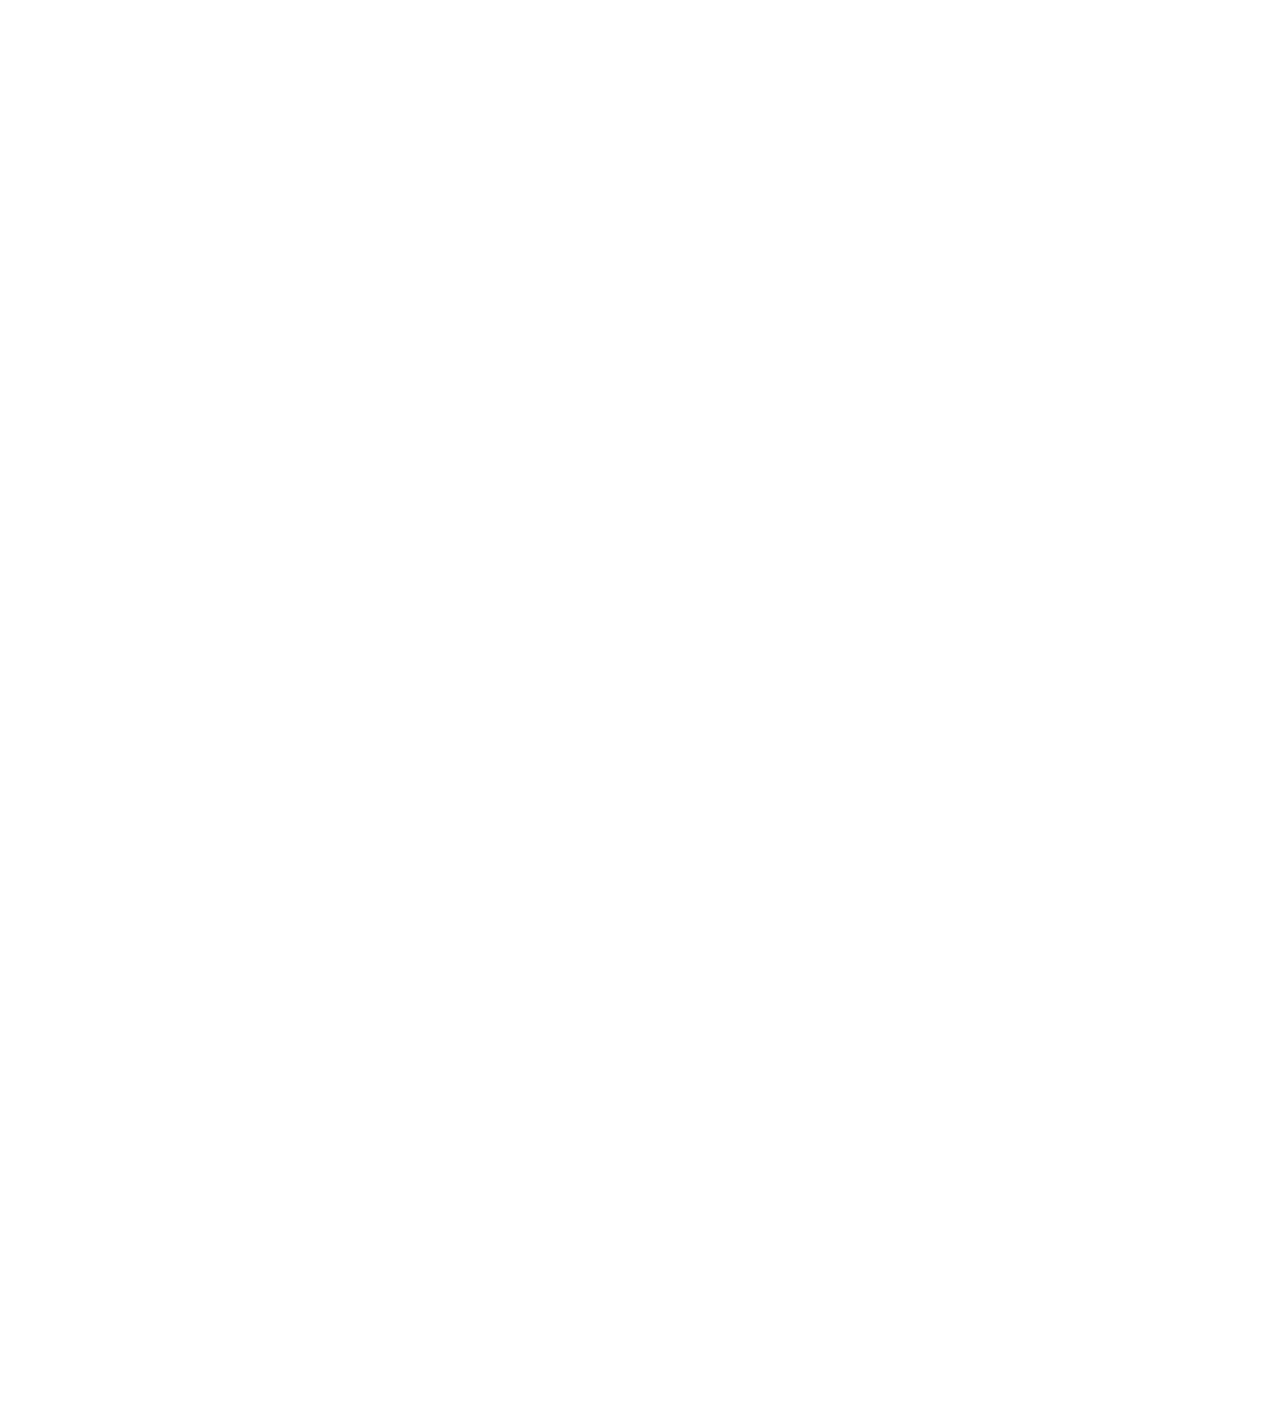
==== contact.html @ 3874354a "third update" ====
<!DOCTYPE html>
<html lang="en">

<head>
    <!-- Required meta tags-->
    <meta charset="UTF-8">
    <meta name="viewport" content="width=device-width, initial-scale=1, shrink-to-fit=no">
    <meta name="description" content="au theme template">
    <meta name="author" content="Hau Nguyen">
    <meta name="keywords" content="au theme template">

    <!-- Title Page-->
    <title>Contact</title>

    <!-- Fontfaces CSS-->
    <link href="css/font-face.css" rel="stylesheet" media="all">
    <link href="vendor/font-awesome-5/css/fontawesome-all.min.css" rel="stylesheet" media="all">
    <link href="vendor/font-awesome-4.7/css/font-awesome.min.css" rel="stylesheet" media="all">
    <link href="vendor/mdi-font/css/material-design-iconic-font.min.css" rel="stylesheet" media="all">

    <!-- Bootstrap CSS-->
    <link href="vendor/bootstrap4/bootstrap.min.css" rel="stylesheet" media="all">

    <!-- Vendor CSS-->
    <link href="vendor/animsition/animsition.min.css" rel="stylesheet" media="all">
    <link href="vendor/bootstrap-progressbar/bootstrap-progressbar-3.3.4.min.css" rel="stylesheet" media="all">
    <link href="vendor/wow/animate.css" rel="stylesheet" media="all">
    <link href="vendor/css-hamburgers/hamburgers.min.css" rel="stylesheet" media="all">
    <link href="vendor/slick/slick.css" rel="stylesheet" media="all">
    <link href="vendor/perfect-scrollbar/perfect-scrollbar.css" rel="stylesheet" media="all">
    <link rel="stylesheet" href="https://use.fontawesome.com/releases/v5.6.3/css/all.css" integrity="sha384-UHRtZLI+pbxtHCWp1t77Bi1L4ZtiqrqD80Kn4Z8NTSRyMA2Fd33n5dQ8lWUE00s/" crossorigin="anonymous">

    <!-- Main CSS-->
    <link rel="icon" href="images/icon/umber-thumb.jpg">
    <link href="css/theme.css" rel="stylesheet" media="all">
    <link href="css/switcher.css" rel="stylesheet" media="all">

</head>

<body class="animsition">
    <div class="page-wrapper">
        <!-- HEADER DESKTOP-->
      <header class="header-desktop header-1 d-none d-lg-block">
        <div class="container-fluid">
          <div class="section__content section__content--w1760">
            <div class="row no-gutters header__content">
              <div class="col-md-5"></div>
              <div class="col-md-2 logo-wrap">
                <a href="index1.html">
                  <img src="images/icon/logo-black.png" alt="Roy" />
                </a>
              </div>
              <div class="col-md-5 navheader-wrap">
                <nav class="nav-header">
                  <ul class="list-unstyled list-inline">
                    <li class="list-inline-item has-mega">
                      <a href="index.html">Home</a>
                      <div class="mega-menu">
                        <div class="row no-gutters">
                          <div class="col-lg-6 mega-menu__col">
                          </div>
                          <div class="col-lg-6 mega-menu__col">
                            <ul class="mega-menu__list list-unstyled">
                            </ul>
                          </div>
                        </div>
                      </div>
                    </li>
                    <li class="list-inline-item has-mega">
                      <a href="gallery.html">Gallery</a>
                      <div class="mega-menu">
                        <div class="row no-gutters">
                          <div class="col-lg-6 mega-menu__col">
                            <ul class="mega-menu__list list-unstyled">
                            </ul>
                          </div>
                          <div class="col-lg-6 mega-menu__col">
                            <ul class="mega-menu__list list-unstyled">
                            </ul>
                          </div>
                        </div>
                      </div>
                    </li>
                    <li class="list-inline-item has-dropdown">
                      <a href="contact.html">Contact</a>
                      <ul class="dropdown-list list-unstyled">
                          </ul>
                        </li>
                        
                      </ul>
                    </li>
                      </ul>
                    </li>
                      </ul>
                    </li>
                  </ul>
                </nav>
              </div>
            </div>
          </div>
        </div>
      </header>
      <!-- END HEADER DESKTOP-->

      <!-- HEADER MOBILE-->
      <header class="header-mobile d-block d-lg-none">
        <div class="header-mobile__bar">
          <div class="container-fluid clearfix">
            <a class="logo" href="index.html">
              <img src="images/icon/logo-black.png" alt="Roy" />
            </a>
            <button
              class="hamburger hamburger--slider float-right"
              type="button"
            >
              <span class="hamburger-box">
                <span class="hamburger-inner"></span>
              </span>
            </button>
          </div>
        </div>
        <nav class="navbar-mobile">
          <div class="container-fluid">
            <ul class="navbar-mobile__list list-unstyled">
              <li class="">
                <a href="index.html">Home</a>
                
              </li>
              <li class="">
                <a href="gallery.html">Gallery</a>
              </li>
                  <li class="">
                    <a href="contact.html">contact</a>
                  </li>
                </ul>
              </li>
            </ul>
          </div>
        </nav>
      </header>
      <!-- END HEADER MOBILE-->

        <!-- PAGE TITLE-->
        <section class="page-title js-parallax-scroll p-t-175 p-b-175" style="background: url('images/bg-title-04.jpg') center center / cover no-repeat fixed;">
            <div class="bg-overlay bg-overlay--opa30"></div>
            <div class="page-title__inner">
                <div class="container">
                    <h2>contact</h2>
                </div>
            </div>
        </section>
        <!-- END PAGE TITLE-->

        <!-- CONTACT-->
        <section class="contact p-t-70 p-b-50">
            <div class="container">
                <div class="row">
                    <div class="col-lg-6">
                        <div class="contact__image">
                            <img src="images/contact-01.jpg" alt="Victor Umber">
                        </div>
                    </div>
                    <div class="col-lg-6">
                        <div class="contact-info clearfix">
                            <div class="contact-info__img">
                                <div class="contact-info__img-inner">
                                    <img src="images/about-me-02.jpg" alt="Miracle Lens">
                                </div>
                            </div>
                            <div class="contact-info__content">
                                <h3>contact info</h3>
                                <ul class="list-unstyled contact-info__list">
                                    <li>
                                        <i class="fas fa-home"></i>Houston , Texas USA</li>
                                    <li>
                                        <i class="fas fa-phone"></i>(+1) 832 516 5105</li>
                                    <li>
                                        <i class="fas fa-envelope"></i>christian@royshotme.com</li>
                                </ul>
                            </div>
                        </div>
                        <h3 class="title title--dark title--semibold m-b-35">send us message</h3>
                        <form class="form-contact js-contact-form" method="POST" data-netlify="true">
                            <div class="row">
                                <div class="col-lg-6">
                                    <input class="au-input au-input--full m-b-30" type="text" placeholder="Your Name" required name="name">
                                </div>
                                <div class="col-lg-6">
                                    <input class="au-input au-input--full m-b-30" type="email" placeholder="Your Email" required pattern="[^@]+@[^@]+.[a-zA-Z]{2,6}" name="email">
                                </div>
                            </div>
                            <div class="row">
                                <div class="col-md-12">
                                    <textarea class="au-input au-textfield au-input--full" name="message" placeholder="Your Message" required></textarea>
                                </div>
                            </div>
                            <button class="au-btn au-btn--dark au-btn--p70 m-t-30" type="submit">send</button>
                        </form>
                    </div>
                </div>
            </div>
        </section>
        <!-- END CONTACT-->

        <!-- FOOTER-->
        <footer class="footer footer--dark">
            <div class="container">
                <div class="row">
                    <div class="col-lg-4">
                        <div class="footer__logo">
                            <a href="index1.html">
                                <img src="images/icon/logo-white.png" alt="Umber" />
                            </a>
                        </div>
                    </div>
                    <div class="col-lg-4">
                        <div class="footer__social">
                            <a href="https://www.instagram.com/royshotme/">
                                <i class="fab fa-instagram"></i>
                            </a>
                            <a href="https://twitter.com/someecatss">
                                <i class="fab fa-twitter-square"></i>
                            </a>
                            <a class="mr-0" href="#">
                                <i class="fab fa-youtube-square"></i>
                            </a>
                        </div>
                    </div>
                    <div class="col-lg-4">
                        <div class="footer__copyright">© 2018 by Christian Morales
                        </div>
                    </div>
                </div>
            </div>
        </footer>
        <!-- END FOOTER-->
        <div id="switcher">
                <div class="clearfix"></div>
                <div class="m-b-50"></div>
                        <img src="images/c-white.jpg" alt="White" />
                    </li>
                    <li data-color="black">
                        <img src="images/c-black.jpg" alt="Black" />
                    </li>
                </ul>
            </div>
        </div>
    </div>

    <!-- Jquery JS-->
    <script src="vendor/jquery-3.2.1.min.js"></script>
    <!-- Bootstrap JS-->
    <script src="vendor/bootstrap4/popper.min.js"></script>
    <script src="vendor/bootstrap4/bootstrap.min.js"></script>
    <!-- Vendor JS       -->
    <script src="vendor/slick/slick.min.js">
    </script>
    <script src="vendor/wow/wow.min.js"></script>
    <script src="vendor/animsition/animsition.min.js"></script>
    <script src="vendor/animejs/anime.min.js"></script>
    <script src="vendor/isotope/isotope.pkgd.min.js"></script>
    <script src="vendor/bootstrap-progressbar/bootstrap-progressbar.min.js">
    </script>
    <script src="vendor/counter-up/jquery.waypoints.min.js"></script>
    <script src="vendor/counter-up/jquery.counterup.min.js">
    </script>
    <script src="vendor/circle-progress/circle-progress.min.js"></script>
    <script src="vendor/perfect-scrollbar/perfect-scrollbar.js">
    </script>
    <script src="vendor/sweetalert/sweetalert.min.js"></script>
    <script src="js/config-contact.js"></script>

    <!-- Main JS-->
    <script src="js/main.js"></script>

</body>

<script>'undefined'=== typeof _trfq || (window._trfq = []);'undefined'=== typeof _trfd && (window._trfd=[]),_trfd.push({'tccl.baseHost':'secureserver.net'}),_trfd.push({'ap':'cpsh'},{'server':'a2plcpnl0422'}) // Monitoring performance to make your website faster. If you want to opt-out, please contact web hosting support.</script><script src='https://img1.wsimg.com/tcc/tcc_l.combined.1.0.6.min.js'></script></html>
<!-- end document-->
---- css/font-face.css ----
/* poppins-100 - latin */
@font-face {
    font-family: 'Poppins';
    font-style: normal;
    font-weight: 100;
    src: url('../fonts/poppins/poppins-v5-latin-100.eot'); /* IE9 Compat Modes */
    src: local('Poppins Thin'), local('Poppins-Thin'),
         url('../fonts/poppins/poppins-v5-latin-100.eot?#iefix') format('embedded-opentype'), /* IE6-IE8 */
         url('../fonts/poppins/poppins-v5-latin-100.woff2') format('woff2'), /* Super Modern Browsers */
         url('../fonts/poppins/poppins-v5-latin-100.woff') format('woff'), /* Modern Browsers */
         url('../fonts/poppins/poppins-v5-latin-100.ttf') format('truetype'), /* Safari, Android, iOS */
         url('../fonts/poppins/poppins-v5-latin-100.svg#Poppins') format('svg'); /* Legacy iOS */
  }
  /* poppins-200 - latin */
  @font-face {
    font-family: 'Poppins';
    font-style: normal;
    font-weight: 200;
    src: url('../fonts/poppins/poppins-v5-latin-200.eot'); /* IE9 Compat Modes */
    src: local('Poppins ExtraLight'), local('Poppins-ExtraLight'),
         url('../fonts/poppins/poppins-v5-latin-200.eot?#iefix') format('embedded-opentype'), /* IE6-IE8 */
         url('../fonts/poppins/poppins-v5-latin-200.woff2') format('woff2'), /* Super Modern Browsers */
         url('../fonts/poppins/poppins-v5-latin-200.woff') format('woff'), /* Modern Browsers */
         url('../fonts/poppins/poppins-v5-latin-200.ttf') format('truetype'), /* Safari, Android, iOS */
         url('../fonts/poppins/poppins-v5-latin-200.svg#Poppins') format('svg'); /* Legacy iOS */
  }
  /* poppins-200italic - latin */
  @font-face {
    font-family: 'Poppins';
    font-style: italic;
    font-weight: 200;
    src: url('../fonts/poppins/poppins-v5-latin-200italic.eot'); /* IE9 Compat Modes */
    src: local('Poppins ExtraLight Italic'), local('Poppins-ExtraLightItalic'),
         url('../fonts/poppins/poppins-v5-latin-200italic.eot?#iefix') format('embedded-opentype'), /* IE6-IE8 */
         url('../fonts/poppins/poppins-v5-latin-200italic.woff2') format('woff2'), /* Super Modern Browsers */
         url('../fonts/poppins/poppins-v5-latin-200italic.woff') format('woff'), /* Modern Browsers */
         url('../fonts/poppins/poppins-v5-latin-200italic.ttf') format('truetype'), /* Safari, Android, iOS */
         url('../fonts/poppins/poppins-v5-latin-200italic.svg#Poppins') format('svg'); /* Legacy iOS */
  }
  /* poppins-100italic - latin */
  @font-face {
    font-family: 'Poppins';
    font-style: italic;
    font-weight: 100;
    src: url('../fonts/poppins/poppins-v5-latin-100italic.eot'); /* IE9 Compat Modes */
    src: local('Poppins Thin Italic'), local('Poppins-ThinItalic'),
         url('../fonts/poppins/poppins-v5-latin-100italic.eot?#iefix') format('embedded-opentype'), /* IE6-IE8 */
         url('../fonts/poppins/poppins-v5-latin-100italic.woff2') format('woff2'), /* Super Modern Browsers */
         url('../fonts/poppins/poppins-v5-latin-100italic.woff') format('woff'), /* Modern Browsers */
         url('../fonts/poppins/poppins-v5-latin-100italic.ttf') format('truetype'), /* Safari, Android, iOS */
         url('../fonts/poppins/poppins-v5-latin-100italic.svg#Poppins') format('svg'); /* Legacy iOS */
  }
  /* poppins-300 - latin */
  @font-face {
    font-family: 'Poppins';
    font-style: normal;
    font-weight: 300;
    src: url('../fonts/poppins/poppins-v5-latin-300.eot'); /* IE9 Compat Modes */
    src: local('Poppins Light'), local('Poppins-Light'),
         url('../fonts/poppins/poppins-v5-latin-300.eot?#iefix') format('embedded-opentype'), /* IE6-IE8 */
         url('../fonts/poppins/poppins-v5-latin-300.woff2') format('woff2'), /* Super Modern Browsers */
         url('../fonts/poppins/poppins-v5-latin-300.woff') format('woff'), /* Modern Browsers */
         url('../fonts/poppins/poppins-v5-latin-300.ttf') format('truetype'), /* Safari, Android, iOS */
         url('../fonts/poppins/poppins-v5-latin-300.svg#Poppins') format('svg'); /* Legacy iOS */
  }
  /* poppins-300italic - latin */
  @font-face {
    font-family: 'Poppins';
    font-style: italic;
    font-weight: 300;
    src: url('../fonts/poppins/poppins-v5-latin-300italic.eot'); /* IE9 Compat Modes */
    src: local('Poppins Light Italic'), local('Poppins-LightItalic'),
         url('../fonts/poppins/poppins-v5-latin-300italic.eot?#iefix') format('embedded-opentype'), /* IE6-IE8 */
         url('../fonts/poppins/poppins-v5-latin-300italic.woff2') format('woff2'), /* Super Modern Browsers */
         url('../fonts/poppins/poppins-v5-latin-300italic.woff') format('woff'), /* Modern Browsers */
         url('../fonts/poppins/poppins-v5-latin-300italic.ttf') format('truetype'), /* Safari, Android, iOS */
         url('../fonts/poppins/poppins-v5-latin-300italic.svg#Poppins') format('svg'); /* Legacy iOS */
  }
  /* poppins-regular - latin */
  @font-face {
    font-family: 'Poppins';
    font-style: normal;
    font-weight: 400;
    src: url('../fonts/poppins/poppins-v5-latin-regular.eot'); /* IE9 Compat Modes */
    src: local('Poppins Regular'), local('Poppins-Regular'),
         url('../fonts/poppins/poppins-v5-latin-regular.eot?#iefix') format('embedded-opentype'), /* IE6-IE8 */
         url('../fonts/poppins/poppins-v5-latin-regular.woff2') format('woff2'), /* Super Modern Browsers */
         url('../fonts/poppins/poppins-v5-latin-regular.woff') format('woff'), /* Modern Browsers */
         url('../fonts/poppins/poppins-v5-latin-regular.ttf') format('truetype'), /* Safari, Android, iOS */
         url('../fonts/poppins/poppins-v5-latin-regular.svg#Poppins') format('svg'); /* Legacy iOS */
  }
  /* poppins-italic - latin */
  @font-face {
    font-family: 'Poppins';
    font-style: italic;
    font-weight: 400;
    src: url('../fonts/poppins/poppins-v5-latin-italic.eot'); /* IE9 Compat Modes */
    src: local('Poppins Italic'), local('Poppins-Italic'),
         url('../fonts/poppins/poppins-v5-latin-italic.eot?#iefix') format('embedded-opentype'), /* IE6-IE8 */
         url('../fonts/poppins/poppins-v5-latin-italic.woff2') format('woff2'), /* Super Modern Browsers */
         url('../fonts/poppins/poppins-v5-latin-italic.woff') format('woff'), /* Modern Browsers */
         url('../fonts/poppins/poppins-v5-latin-italic.ttf') format('truetype'), /* Safari, Android, iOS */
         url('../fonts/poppins/poppins-v5-latin-italic.svg#Poppins') format('svg'); /* Legacy iOS */
  }
  /* poppins-500 - latin */
  @font-face {
    font-family: 'Poppins';
    font-style: normal;
    font-weight: 500;
    src: url('../fonts/poppins/poppins-v5-latin-500.eot'); /* IE9 Compat Modes */
    src: local('Poppins Medium'), local('Poppins-Medium'),
         url('../fonts/poppins/poppins-v5-latin-500.eot?#iefix') format('embedded-opentype'), /* IE6-IE8 */
         url('../fonts/poppins/poppins-v5-latin-500.woff2') format('woff2'), /* Super Modern Browsers */
         url('../fonts/poppins/poppins-v5-latin-500.woff') format('woff'), /* Modern Browsers */
         url('../fonts/poppins/poppins-v5-latin-500.ttf') format('truetype'), /* Safari, Android, iOS */
         url('../fonts/poppins/poppins-v5-latin-500.svg#Poppins') format('svg'); /* Legacy iOS */
  }
  /* poppins-500italic - latin */
  @font-face {
    font-family: 'Poppins';
    font-style: italic;
    font-weight: 500;
    src: url('../fonts/poppins/poppins-v5-latin-500italic.eot'); /* IE9 Compat Modes */
    src: local('Poppins Medium Italic'), local('Poppins-MediumItalic'),
         url('../fonts/poppins/poppins-v5-latin-500italic.eot?#iefix') format('embedded-opentype'), /* IE6-IE8 */
         url('../fonts/poppins/poppins-v5-latin-500italic.woff2') format('woff2'), /* Super Modern Browsers */
         url('../fonts/poppins/poppins-v5-latin-500italic.woff') format('woff'), /* Modern Browsers */
         url('../fonts/poppins/poppins-v5-latin-500italic.ttf') format('truetype'), /* Safari, Android, iOS */
         url('../fonts/poppins/poppins-v5-latin-500italic.svg#Poppins') format('svg'); /* Legacy iOS */
  }
  /* poppins-600 - latin */
  @font-face {
    font-family: 'Poppins';
    font-style: normal;
    font-weight: 600;
    src: url('../fonts/poppins/poppins-v5-latin-600.eot'); /* IE9 Compat Modes */
    src: local('Poppins SemiBold'), local('Poppins-SemiBold'),
         url('../fonts/poppins/poppins-v5-latin-600.eot?#iefix') format('embedded-opentype'), /* IE6-IE8 */
         url('../fonts/poppins/poppins-v5-latin-600.woff2') format('woff2'), /* Super Modern Browsers */
         url('../fonts/poppins/poppins-v5-latin-600.woff') format('woff'), /* Modern Browsers */
         url('../fonts/poppins/poppins-v5-latin-600.ttf') format('truetype'), /* Safari, Android, iOS */
         url('../fonts/poppins/poppins-v5-latin-600.svg#Poppins') format('svg'); /* Legacy iOS */
  }
  /* poppins-600italic - latin */
  @font-face {
    font-family: 'Poppins';
    font-style: italic;
    font-weight: 600;
    src: url('../fonts/poppins/poppins-v5-latin-600italic.eot'); /* IE9 Compat Modes */
    src: local('Poppins SemiBold Italic'), local('Poppins-SemiBoldItalic'),
         url('../fonts/poppins/poppins-v5-latin-600italic.eot?#iefix') format('embedded-opentype'), /* IE6-IE8 */
         url('../fonts/poppins/poppins-v5-latin-600italic.woff2') format('woff2'), /* Super Modern Browsers */
         url('../fonts/poppins/poppins-v5-latin-600italic.woff') format('woff'), /* Modern Browsers */
         url('../fonts/poppins/poppins-v5-latin-600italic.ttf') format('truetype'), /* Safari, Android, iOS */
         url('../fonts/poppins/poppins-v5-latin-600italic.svg#Poppins') format('svg'); /* Legacy iOS */
  }
  /* poppins-700 - latin */
  @font-face {
    font-family: 'Poppins';
    font-style: normal;
    font-weight: 700;
    src: url('../fonts/poppins/poppins-v5-latin-700.eot'); /* IE9 Compat Modes */
    src: local('Poppins Bold'), local('Poppins-Bold'),
         url('../fonts/poppins/poppins-v5-latin-700.eot?#iefix') format('embedded-opentype'), /* IE6-IE8 */
         url('../fonts/poppins/poppins-v5-latin-700.woff2') format('woff2'), /* Super Modern Browsers */
         url('../fonts/poppins/poppins-v5-latin-700.woff') format('woff'), /* Modern Browsers */
         url('../fonts/poppins/poppins-v5-latin-700.ttf') format('truetype'), /* Safari, Android, iOS */
         url('../fonts/poppins/poppins-v5-latin-700.svg#Poppins') format('svg'); /* Legacy iOS */
  }
  /* poppins-700italic - latin */
  @font-face {
    font-family: 'Poppins';
    font-style: italic;
    font-weight: 700;
    src: url('../fonts/poppins/poppins-v5-latin-700italic.eot'); /* IE9 Compat Modes */
    src: local('Poppins Bold Italic'), local('Poppins-BoldItalic'),
         url('../fonts/poppins/poppins-v5-latin-700italic.eot?#iefix') format('embedded-opentype'), /* IE6-IE8 */
         url('../fonts/poppins/poppins-v5-latin-700italic.woff2') format('woff2'), /* Super Modern Browsers */
         url('../fonts/poppins/poppins-v5-latin-700italic.woff') format('woff'), /* Modern Browsers */
         url('../fonts/poppins/poppins-v5-latin-700italic.ttf') format('truetype'), /* Safari, Android, iOS */
         url('../fonts/poppins/poppins-v5-latin-700italic.svg#Poppins') format('svg'); /* Legacy iOS */
  }
  /* poppins-800 - latin */
  @font-face {
    font-family: 'Poppins';
    font-style: normal;
    font-weight: 800;
    src: url('../fonts/poppins/poppins-v5-latin-800.eot'); /* IE9 Compat Modes */
    src: local('Poppins ExtraBold'), local('Poppins-ExtraBold'),
         url('../fonts/poppins/poppins-v5-latin-800.eot?#iefix') format('embedded-opentype'), /* IE6-IE8 */
         url('../fonts/poppins/poppins-v5-latin-800.woff2') format('woff2'), /* Super Modern Browsers */
         url('../fonts/poppins/poppins-v5-latin-800.woff') format('woff'), /* Modern Browsers */
         url('../fonts/poppins/poppins-v5-latin-800.ttf') format('truetype'), /* Safari, Android, iOS */
         url('../fonts/poppins/poppins-v5-latin-800.svg#Poppins') format('svg'); /* Legacy iOS */
  }
  /* poppins-800italic - latin */
  @font-face {
    font-family: 'Poppins';
    font-style: italic;
    font-weight: 800;
    src: url('../fonts/poppins/poppins-v5-latin-800italic.eot'); /* IE9 Compat Modes */
    src: local('Poppins ExtraBold Italic'), local('Poppins-ExtraBoldItalic'),
         url('../fonts/poppins/poppins-v5-latin-800italic.eot?#iefix') format('embedded-opentype'), /* IE6-IE8 */
         url('../fonts/poppins/poppins-v5-latin-800italic.woff2') format('woff2'), /* Super Modern Browsers */
         url('../fonts/poppins/poppins-v5-latin-800italic.woff') format('woff'), /* Modern Browsers */
         url('../fonts/poppins/poppins-v5-latin-800italic.ttf') format('truetype'), /* Safari, Android, iOS */
         url('../fonts/poppins/poppins-v5-latin-800italic.svg#Poppins') format('svg'); /* Legacy iOS */
  }
  /* poppins-900 - latin */
  @font-face {
    font-family: 'Poppins';
    font-style: normal;
    font-weight: 900;
    src: url('../fonts/poppins/poppins-v5-latin-900.eot'); /* IE9 Compat Modes */
    src: local('Poppins Black'), local('Poppins-Black'),
         url('../fonts/poppins/poppins-v5-latin-900.eot?#iefix') format('embedded-opentype'), /* IE6-IE8 */
         url('../fonts/poppins/poppins-v5-latin-900.woff2') format('woff2'), /* Super Modern Browsers */
         url('../fonts/poppins/poppins-v5-latin-900.woff') format('woff'), /* Modern Browsers */
         url('../fonts/poppins/poppins-v5-latin-900.ttf') format('truetype'), /* Safari, Android, iOS */
         url('../fonts/poppins/poppins-v5-latin-900.svg#Poppins') format('svg'); /* Legacy iOS */
  }
  /* poppins-900italic - latin */
  @font-face {
    font-family: 'Poppins';
    font-style: italic;
    font-weight: 900;
    src: url('../fonts/poppins/poppins-v5-latin-900italic.eot'); /* IE9 Compat Modes */
    src: local('Poppins Black Italic'), local('Poppins-BlackItalic'),
         url('../fonts/poppins/poppins-v5-latin-900italic.eot?#iefix') format('embedded-opentype'), /* IE6-IE8 */
         url('../fonts/poppins/poppins-v5-latin-900italic.woff2') format('woff2'), /* Super Modern Browsers */
         url('../fonts/poppins/poppins-v5-latin-900italic.woff') format('woff'), /* Modern Browsers */
         url('../fonts/poppins/poppins-v5-latin-900italic.ttf') format('truetype'), /* Safari, Android, iOS */
         url('../fonts/poppins/poppins-v5-latin-900italic.svg#Poppins') format('svg'); /* Legacy iOS */
  }
  /* montserrat-100 - latin */
  @font-face {
    font-family: 'Montserrat';
    font-style: normal;
    font-weight: 100;
    src: url('../fonts/montserrat/montserrat-v12-latin-100.eot'); /* IE9 Compat Modes */
    src: local('Montserrat Thin'), local('Montserrat-Thin'),
         url('../fonts/montserrat/montserrat-v12-latin-100.eot?#iefix') format('embedded-opentype'), /* IE6-IE8 */
         url('../fonts/montserrat/montserrat-v12-latin-100.woff2') format('woff2'), /* Super Modern Browsers */
         url('../fonts/montserrat/montserrat-v12-latin-100.woff') format('woff'), /* Modern Browsers */
         url('../fonts/montserrat/montserrat-v12-latin-100.ttf') format('truetype'), /* Safari, Android, iOS */
         url('../fonts/montserrat/montserrat-v12-latin-100.svg#Montserrat') format('svg'); /* Legacy iOS */
  }
  /* montserrat-100italic - latin */
  @font-face {
    font-family: 'Montserrat';
    font-style: italic;
    font-weight: 100;
    src: url('../fonts/montserrat/montserrat-v12-latin-100italic.eot'); /* IE9 Compat Modes */
    src: local('Montserrat Thin Italic'), local('Montserrat-ThinItalic'),
         url('../fonts/montserrat/montserrat-v12-latin-100italic.eot?#iefix') format('embedded-opentype'), /* IE6-IE8 */
         url('../fonts/montserrat/montserrat-v12-latin-100italic.woff2') format('woff2'), /* Super Modern Browsers */
         url('../fonts/montserrat/montserrat-v12-latin-100italic.woff') format('woff'), /* Modern Browsers */
         url('../fonts/montserrat/montserrat-v12-latin-100italic.ttf') format('truetype'), /* Safari, Android, iOS */
         url('../fonts/montserrat/montserrat-v12-latin-100italic.svg#Montserrat') format('svg'); /* Legacy iOS */
  }
  /* montserrat-200 - latin */
  @font-face {
    font-family: 'Montserrat';
    font-style: normal;
    font-weight: 200;
    src: url('../fonts/montserrat/montserrat-v12-latin-200.eot'); /* IE9 Compat Modes */
    src: local('Montserrat ExtraLight'), local('Montserrat-ExtraLight'),
         url('../fonts/montserrat/montserrat-v12-latin-200.eot?#iefix') format('embedded-opentype'), /* IE6-IE8 */
         url('../fonts/montserrat/montserrat-v12-latin-200.woff2') format('woff2'), /* Super Modern Browsers */
         url('../fonts/montserrat/montserrat-v12-latin-200.woff') format('woff'), /* Modern Browsers */
         url('../fonts/montserrat/montserrat-v12-latin-200.ttf') format('truetype'), /* Safari, Android, iOS */
         url('../fonts/montserrat/montserrat-v12-latin-200.svg#Montserrat') format('svg'); /* Legacy iOS */
  }
  /* montserrat-200italic - latin */
  @font-face {
    font-family: 'Montserrat';
    font-style: italic;
    font-weight: 200;
    src: url('../fonts/montserrat/montserrat-v12-latin-200italic.eot'); /* IE9 Compat Modes */
    src: local('Montserrat ExtraLight Italic'), local('Montserrat-ExtraLightItalic'),
         url('../fonts/montserrat/montserrat-v12-latin-200italic.eot?#iefix') format('embedded-opentype'), /* IE6-IE8 */
         url('../fonts/montserrat/montserrat-v12-latin-200italic.woff2') format('woff2'), /* Super Modern Browsers */
         url('../fonts/montserrat/montserrat-v12-latin-200italic.woff') format('woff'), /* Modern Browsers */
         url('../fonts/montserrat/montserrat-v12-latin-200italic.ttf') format('truetype'), /* Safari, Android, iOS */
         url('../fonts/montserrat/montserrat-v12-latin-200italic.svg#Montserrat') format('svg'); /* Legacy iOS */
  }
  /* montserrat-300italic - latin */
  @font-face {
    font-family: 'Montserrat';
    font-style: italic;
    font-weight: 300;
    src: url('../fonts/montserrat/montserrat-v12-latin-300italic.eot'); /* IE9 Compat Modes */
    src: local('Montserrat Light Italic'), local('Montserrat-LightItalic'),
         url('../fonts/montserrat/montserrat-v12-latin-300italic.eot?#iefix') format('embedded-opentype'), /* IE6-IE8 */
         url('../fonts/montserrat/montserrat-v12-latin-300italic.woff2') format('woff2'), /* Super Modern Browsers */
         url('../fonts/montserrat/montserrat-v12-latin-300italic.woff') format('woff'), /* Modern Browsers */
         url('../fonts/montserrat/montserrat-v12-latin-300italic.ttf') format('truetype'), /* Safari, Android, iOS */
         url('../fonts/montserrat/montserrat-v12-latin-300italic.svg#Montserrat') format('svg'); /* Legacy iOS */
  }
  /* montserrat-300 - latin */
  @font-face {
    font-family: 'Montserrat';
    font-style: normal;
    font-weight: 300;
    src: url('../fonts/montserrat/montserrat-v12-latin-300.eot'); /* IE9 Compat Modes */
    src: local('Montserrat Light'), local('Montserrat-Light'),
         url('../fonts/montserrat/montserrat-v12-latin-300.eot?#iefix') format('embedded-opentype'), /* IE6-IE8 */
         url('../fonts/montserrat/montserrat-v12-latin-300.woff2') format('woff2'), /* Super Modern Browsers */
         url('../fonts/montserrat/montserrat-v12-latin-300.woff') format('woff'), /* Modern Browsers */
         url('../fonts/montserrat/montserrat-v12-latin-300.ttf') format('truetype'), /* Safari, Android, iOS */
         url('../fonts/montserrat/montserrat-v12-latin-300.svg#Montserrat') format('svg'); /* Legacy iOS */
  }
  /* montserrat-regular - latin */
  @font-face {
    font-family: 'Montserrat';
    font-style: normal;
    font-weight: 400;
    src: url('../fonts/montserrat/montserrat-v12-latin-regular.eot'); /* IE9 Compat Modes */
    src: local('Montserrat Regular'), local('Montserrat-Regular'),
         url('../fonts/montserrat/montserrat-v12-latin-regular.eot?#iefix') format('embedded-opentype'), /* IE6-IE8 */
         url('../fonts/montserrat/montserrat-v12-latin-regular.woff2') format('woff2'), /* Super Modern Browsers */
         url('../fonts/montserrat/montserrat-v12-latin-regular.woff') format('woff'), /* Modern Browsers */
         url('../fonts/montserrat/montserrat-v12-latin-regular.ttf') format('truetype'), /* Safari, Android, iOS */
         url('../fonts/montserrat/montserrat-v12-latin-regular.svg#Montserrat') format('svg'); /* Legacy iOS */
  }
  /* montserrat-italic - latin */
  @font-face {
    font-family: 'Montserrat';
    font-style: italic;
    font-weight: 400;
    src: url('../fonts/montserrat/montserrat-v12-latin-italic.eot'); /* IE9 Compat Modes */
    src: local('Montserrat Italic'), local('Montserrat-Italic'),
         url('../fonts/montserrat/montserrat-v12-latin-italic.eot?#iefix') format('embedded-opentype'), /* IE6-IE8 */
         url('../fonts/montserrat/montserrat-v12-latin-italic.woff2') format('woff2'), /* Super Modern Browsers */
         url('../fonts/montserrat/montserrat-v12-latin-italic.woff') format('woff'), /* Modern Browsers */
         url('../fonts/montserrat/montserrat-v12-latin-italic.ttf') format('truetype'), /* Safari, Android, iOS */
         url('../fonts/montserrat/montserrat-v12-latin-italic.svg#Montserrat') format('svg'); /* Legacy iOS */
  }
  /* montserrat-500 - latin */
  @font-face {
    font-family: 'Montserrat';
    font-style: normal;
    font-weight: 500;
    src: url('../fonts/montserrat/montserrat-v12-latin-500.eot'); /* IE9 Compat Modes */
    src: local('Montserrat Medium'), local('Montserrat-Medium'),
         url('../fonts/montserrat/montserrat-v12-latin-500.eot?#iefix') format('embedded-opentype'), /* IE6-IE8 */
         url('../fonts/montserrat/montserrat-v12-latin-500.woff2') format('woff2'), /* Super Modern Browsers */
         url('../fonts/montserrat/montserrat-v12-latin-500.woff') format('woff'), /* Modern Browsers */
         url('../fonts/montserrat/montserrat-v12-latin-500.ttf') format('truetype'), /* Safari, Android, iOS */
         url('../fonts/montserrat/montserrat-v12-latin-500.svg#Montserrat') format('svg'); /* Legacy iOS */
  }
  /* montserrat-500italic - latin */
  @font-face {
    font-family: 'Montserrat';
    font-style: italic;
    font-weight: 500;
    src: url('../fonts/montserrat/montserrat-v12-latin-500italic.eot'); /* IE9 Compat Modes */
    src: local('Montserrat Medium Italic'), local('Montserrat-MediumItalic'),
         url('../fonts/montserrat/montserrat-v12-latin-500italic.eot?#iefix') format('embedded-opentype'), /* IE6-IE8 */
         url('../fonts/montserrat/montserrat-v12-latin-500italic.woff2') format('woff2'), /* Super Modern Browsers */
         url('../fonts/montserrat/montserrat-v12-latin-500italic.woff') format('woff'), /* Modern Browsers */
         url('../fonts/montserrat/montserrat-v12-latin-500italic.ttf') format('truetype'), /* Safari, Android, iOS */
         url('../fonts/montserrat/montserrat-v12-latin-500italic.svg#Montserrat') format('svg'); /* Legacy iOS */
  }
  /* montserrat-600 - latin */
  @font-face {
    font-family: 'Montserrat';
    font-style: normal;
    font-weight: 600;
    src: url('../fonts/montserrat/montserrat-v12-latin-600.eot'); /* IE9 Compat Modes */
    src: local('Montserrat SemiBold'), local('Montserrat-SemiBold'),
         url('../fonts/montserrat/montserrat-v12-latin-600.eot?#iefix') format('embedded-opentype'), /* IE6-IE8 */
         url('../fonts/montserrat/montserrat-v12-latin-600.woff2') format('woff2'), /* Super Modern Browsers */
         url('../fonts/montserrat/montserrat-v12-latin-600.woff') format('woff'), /* Modern Browsers */
         url('../fonts/montserrat/montserrat-v12-latin-600.ttf') format('truetype'), /* Safari, Android, iOS */
         url('../fonts/montserrat/montserrat-v12-latin-600.svg#Montserrat') format('svg'); /* Legacy iOS */
  }
  /* montserrat-600italic - latin */
  @font-face {
    font-family: 'Montserrat';
    font-style: italic;
    font-weight: 600;
    src: url('../fonts/montserrat/montserrat-v12-latin-600italic.eot'); /* IE9 Compat Modes */
    src: local('Montserrat SemiBold Italic'), local('Montserrat-SemiBoldItalic'),
         url('../fonts/montserrat/montserrat-v12-latin-600italic.eot?#iefix') format('embedded-opentype'), /* IE6-IE8 */
         url('../fonts/montserrat/montserrat-v12-latin-600italic.woff2') format('woff2'), /* Super Modern Browsers */
         url('../fonts/montserrat/montserrat-v12-latin-600italic.woff') format('woff'), /* Modern Browsers */
         url('../fonts/montserrat/montserrat-v12-latin-600italic.ttf') format('truetype'), /* Safari, Android, iOS */
         url('../fonts/montserrat/montserrat-v12-latin-600italic.svg#Montserrat') format('svg'); /* Legacy iOS */
  }
  /* montserrat-700 - latin */
  @font-face {
    font-family: 'Montserrat';
    font-style: normal;
    font-weight: 700;
    src: url('../fonts/montserrat/montserrat-v12-latin-700.eot'); /* IE9 Compat Modes */
    src: local('Montserrat Bold'), local('Montserrat-Bold'),
         url('../fonts/montserrat/montserrat-v12-latin-700.eot?#iefix') format('embedded-opentype'), /* IE6-IE8 */
         url('../fonts/montserrat/montserrat-v12-latin-700.woff2') format('woff2'), /* Super Modern Browsers */
         url('../fonts/montserrat/montserrat-v12-latin-700.woff') format('woff'), /* Modern Browsers */
         url('../fonts/montserrat/montserrat-v12-latin-700.ttf') format('truetype'), /* Safari, Android, iOS */
         url('../fonts/montserrat/montserrat-v12-latin-700.svg#Montserrat') format('svg'); /* Legacy iOS */
  }
  /* montserrat-700italic - latin */
  @font-face {
    font-family: 'Montserrat';
    font-style: italic;
    font-weight: 700;
    src: url('../fonts/montserrat/montserrat-v12-latin-700italic.eot'); /* IE9 Compat Modes */
    src: local('Montserrat Bold Italic'), local('Montserrat-BoldItalic'),
         url('../fonts/montserrat/montserrat-v12-latin-700italic.eot?#iefix') format('embedded-opentype'), /* IE6-IE8 */
         url('../fonts/montserrat/montserrat-v12-latin-700italic.woff2') format('woff2'), /* Super Modern Browsers */
         url('../fonts/montserrat/montserrat-v12-latin-700italic.woff') format('woff'), /* Modern Browsers */
         url('../fonts/montserrat/montserrat-v12-latin-700italic.ttf') format('truetype'), /* Safari, Android, iOS */
         url('../fonts/montserrat/montserrat-v12-latin-700italic.svg#Montserrat') format('svg'); /* Legacy iOS */
  }
  /* montserrat-800italic - latin */
  @font-face {
    font-family: 'Montserrat';
    font-style: italic;
    font-weight: 800;
    src: url('../fonts/montserrat/montserrat-v12-latin-800italic.eot'); /* IE9 Compat Modes */
    src: local('Montserrat ExtraBold Italic'), local('Montserrat-ExtraBoldItalic'),
         url('../fonts/montserrat/montserrat-v12-latin-800italic.eot?#iefix') format('embedded-opentype'), /* IE6-IE8 */
         url('../fonts/montserrat/montserrat-v12-latin-800italic.woff2') format('woff2'), /* Super Modern Browsers */
         url('../fonts/montserrat/montserrat-v12-latin-800italic.woff') format('woff'), /* Modern Browsers */
         url('../fonts/montserrat/montserrat-v12-latin-800italic.ttf') format('truetype'), /* Safari, Android, iOS */
         url('../fonts/montserrat/montserrat-v12-latin-800italic.svg#Montserrat') format('svg'); /* Legacy iOS */
  }
  /* montserrat-800 - latin */
  @font-face {
    font-family: 'Montserrat';
    font-style: normal;
    font-weight: 800;
    src: url('../fonts/montserrat/montserrat-v12-latin-800.eot'); /* IE9 Compat Modes */
    src: local('Montserrat ExtraBold'), local('Montserrat-ExtraBold'),
         url('../fonts/montserrat/montserrat-v12-latin-800.eot?#iefix') format('embedded-opentype'), /* IE6-IE8 */
         url('../fonts/montserrat/montserrat-v12-latin-800.woff2') format('woff2'), /* Super Modern Browsers */
         url('../fonts/montserrat/montserrat-v12-latin-800.woff') format('woff'), /* Modern Browsers */
         url('../fonts/montserrat/montserrat-v12-latin-800.ttf') format('truetype'), /* Safari, Android, iOS */
         url('../fonts/montserrat/montserrat-v12-latin-800.svg#Montserrat') format('svg'); /* Legacy iOS */
  }
  /* montserrat-900 - latin */
  @font-face {
    font-family: 'Montserrat';
    font-style: normal;
    font-weight: 900;
    src: url('../fonts/montserrat/montserrat-v12-latin-900.eot'); /* IE9 Compat Modes */
    src: local('Montserrat Black'), local('Montserrat-Black'),
         url('../fonts/montserrat/montserrat-v12-latin-900.eot?#iefix') format('embedded-opentype'), /* IE6-IE8 */
         url('../fonts/montserrat/montserrat-v12-latin-900.woff2') format('woff2'), /* Super Modern Browsers */
         url('../fonts/montserrat/montserrat-v12-latin-900.woff') format('woff'), /* Modern Browsers */
         url('../fonts/montserrat/montserrat-v12-latin-900.ttf') format('truetype'), /* Safari, Android, iOS */
         url('../fonts/montserrat/montserrat-v12-latin-900.svg#Montserrat') format('svg'); /* Legacy iOS */
  }
  /* montserrat-900italic - latin */
  @font-face {
    font-family: 'Montserrat';
    font-style: italic;
    font-weight: 900;
    src: url('../fonts/montserrat/montserrat-v12-latin-900italic.eot'); /* IE9 Compat Modes */
    src: local('Montserrat Black Italic'), local('Montserrat-BlackItalic'),
         url('../fonts/montserrat/montserrat-v12-latin-900italic.eot?#iefix') format('embedded-opentype'), /* IE6-IE8 */
         url('../fonts/montserrat/montserrat-v12-latin-900italic.woff2') format('woff2'), /* Super Modern Browsers */
         url('../fonts/montserrat/montserrat-v12-latin-900italic.woff') format('woff'), /* Modern Browsers */
         url('../fonts/montserrat/montserrat-v12-latin-900italic.ttf') format('truetype'), /* Safari, Android, iOS */
         url('../fonts/montserrat/montserrat-v12-latin-900italic.svg#Montserrat') format('svg'); /* Legacy iOS */
  }
---- vendor/mdi-font/css/material-design-iconic-font.min.css ----
@font-face{font-family:Material-Design-Iconic-Font;src:url(../fonts/Material-Design-Iconic-Font.woff2?v=2.2.0) format('woff2'),url(../fonts/Material-Design-Iconic-Font.woff?v=2.2.0) format('woff'),url(../fonts/Material-Design-Iconic-Font.ttf?v=2.2.0) format('truetype')}.zmdi{display:inline-block;font:normal normal normal 14px/1 'Material-Design-Iconic-Font';font-size:inherit;text-rendering:auto;-webkit-font-smoothing:antialiased;-moz-osx-font-smoothing:grayscale}.zmdi-hc-lg{font-size:1.33333333em;line-height:.75em;vertical-align:-15%}.zmdi-hc-2x{font-size:2em}.zmdi-hc-3x{font-size:3em}.zmdi-hc-4x{font-size:4em}.zmdi-hc-5x{font-size:5em}.zmdi-hc-fw{width:1.28571429em;text-align:center}.zmdi-hc-ul{padding-left:0;margin-left:2.14285714em;list-style-type:none}.zmdi-hc-ul>li{position:relative}.zmdi-hc-li{position:absolute;left:-2.14285714em;width:2.14285714em;top:.14285714em;text-align:center}.zmdi-hc-li.zmdi-hc-lg{left:-1.85714286em}.zmdi-hc-border{padding:.1em .25em;border:solid .1em #9e9e9e;border-radius:2px}.zmdi-hc-border-circle{padding:.1em .25em;border:solid .1em #9e9e9e;border-radius:50%}.zmdi.pull-left{float:left;margin-right:.15em}.zmdi.pull-right{float:right;margin-left:.15em}.zmdi-hc-spin{-webkit-animation:zmdi-spin 1.5s infinite linear;animation:zmdi-spin 1.5s infinite linear}.zmdi-hc-spin-reverse{-webkit-animation:zmdi-spin-reverse 1.5s infinite linear;animation:zmdi-spin-reverse 1.5s infinite linear}@-webkit-keyframes zmdi-spin{0%{-webkit-transform:rotate(0deg);transform:rotate(0deg)}100%{-webkit-transform:rotate(359deg);transform:rotate(359deg)}}@keyframes zmdi-spin{0%{-webkit-transform:rotate(0deg);transform:rotate(0deg)}100%{-webkit-transform:rotate(359deg);transform:rotate(359deg)}}@-webkit-keyframes zmdi-spin-reverse{0%{-webkit-transform:rotate(0deg);transform:rotate(0deg)}100%{-webkit-transform:rotate(-359deg);transform:rotate(-359deg)}}@keyframes zmdi-spin-reverse{0%{-webkit-transform:rotate(0deg);transform:rotate(0deg)}100%{-webkit-transform:rotate(-359deg);transform:rotate(-359deg)}}.zmdi-hc-rotate-90{-webkit-transform:rotate(90deg);-ms-transform:rotate(90deg);transform:rotate(90deg)}.zmdi-hc-rotate-180{-webkit-transform:rotate(180deg);-ms-transform:rotate(180deg);transform:rotate(180deg)}.zmdi-hc-rotate-270{-webkit-transform:rotate(270deg);-ms-transform:rotate(270deg);transform:rotate(270deg)}.zmdi-hc-flip-horizontal{-webkit-transform:scale(-1,1);-ms-transform:scale(-1,1);transform:scale(-1,1)}.zmdi-hc-flip-vertical{-webkit-transform:scale(1,-1);-ms-transform:scale(1,-1);transform:scale(1,-1)}.zmdi-hc-stack{position:relative;display:inline-block;width:2em;height:2em;line-height:2em;vertical-align:middle}.zmdi-hc-stack-1x,.zmdi-hc-stack-2x{position:absolute;left:0;width:100%;text-align:center}.zmdi-hc-stack-1x{line-height:inherit}.zmdi-hc-stack-2x{font-size:2em}.zmdi-hc-inverse{color:#fff}.zmdi-3d-rotation:before{content:'\f101'}.zmdi-airplane-off:before{content:'\f102'}.zmdi-airplane:before{content:'\f103'}.zmdi-album:before{content:'\f104'}.zmdi-archive:before{content:'\f105'}.zmdi-assignment-account:before{content:'\f106'}.zmdi-assignment-alert:before{content:'\f107'}.zmdi-assignment-check:before{content:'\f108'}.zmdi-assignment-o:before{content:'\f109'}.zmdi-assignment-return:before{content:'\f10a'}.zmdi-assignment-returned:before{content:'\f10b'}.zmdi-assignment:before{content:'\f10c'}.zmdi-attachment-alt:before{content:'\f10d'}.zmdi-attachment:before{content:'\f10e'}.zmdi-audio:before{content:'\f10f'}.zmdi-badge-check:before{content:'\f110'}.zmdi-balance-wallet:before{content:'\f111'}.zmdi-balance:before{content:'\f112'}.zmdi-battery-alert:before{content:'\f113'}.zmdi-battery-flash:before{content:'\f114'}.zmdi-battery-unknown:before{content:'\f115'}.zmdi-battery:before{content:'\f116'}.zmdi-bike:before{content:'\f117'}.zmdi-block-alt:before{content:'\f118'}.zmdi-block:before{content:'\f119'}.zmdi-boat:before{content:'\f11a'}.zmdi-book-image:before{content:'\f11b'}.zmdi-book:before{content:'\f11c'}.zmdi-bookmark-outline:before{content:'\f11d'}.zmdi-bookmark:before{content:'\f11e'}.zmdi-brush:before{content:'\f11f'}.zmdi-bug:before{content:'\f120'}.zmdi-bus:before{content:'\f121'}.zmdi-cake:before{content:'\f122'}.zmdi-car-taxi:before{content:'\f123'}.zmdi-car-wash:before{content:'\f124'}.zmdi-car:before{content:'\f125'}.zmdi-card-giftcard:before{content:'\f126'}.zmdi-card-membership:before{content:'\f127'}.zmdi-card-travel:before{content:'\f128'}.zmdi-card:before{content:'\f129'}.zmdi-case-check:before{content:'\f12a'}.zmdi-case-download:before{content:'\f12b'}.zmdi-case-play:before{content:'\f12c'}.zmdi-case:before{content:'\f12d'}.zmdi-cast-connected:before{content:'\f12e'}.zmdi-cast:before{content:'\f12f'}.zmdi-chart-donut:before{content:'\f130'}.zmdi-chart:before{content:'\f131'}.zmdi-city-alt:before{content:'\f132'}.zmdi-city:before{content:'\f133'}.zmdi-close-circle-o:before{content:'\f134'}.zmdi-close-circle:before{content:'\f135'}.zmdi-close:before{content:'\f136'}.zmdi-cocktail:before{content:'\f137'}.zmdi-code-setting:before{content:'\f138'}.zmdi-code-smartphone:before{content:'\f139'}.zmdi-code:before{content:'\f13a'}.zmdi-coffee:before{content:'\f13b'}.zmdi-collection-bookmark:before{content:'\f13c'}.zmdi-collection-case-play:before{content:'\f13d'}.zmdi-collection-folder-image:before{content:'\f13e'}.zmdi-collection-image-o:before{content:'\f13f'}.zmdi-collection-image:before{content:'\f140'}.zmdi-collection-item-1:before{content:'\f141'}.zmdi-collection-item-2:before{content:'\f142'}.zmdi-collection-item-3:before{content:'\f143'}.zmdi-collection-item-4:before{content:'\f144'}.zmdi-collection-item-5:before{content:'\f145'}.zmdi-collection-item-6:before{content:'\f146'}.zmdi-collection-item-7:before{content:'\f147'}.zmdi-collection-item-8:before{content:'\f148'}.zmdi-collection-item-9-plus:before{content:'\f149'}.zmdi-collection-item-9:before{content:'\f14a'}.zmdi-collection-item:before{content:'\f14b'}.zmdi-collection-music:before{content:'\f14c'}.zmdi-collection-pdf:before{content:'\f14d'}.zmdi-collection-plus:before{content:'\f14e'}.zmdi-collection-speaker:before{content:'\f14f'}.zmdi-collection-text:before{content:'\f150'}.zmdi-collection-video:before{content:'\f151'}.zmdi-compass:before{content:'\f152'}.zmdi-cutlery:before{content:'\f153'}.zmdi-delete:before{content:'\f154'}.zmdi-dialpad:before{content:'\f155'}.zmdi-dns:before{content:'\f156'}.zmdi-drink:before{content:'\f157'}.zmdi-edit:before{content:'\f158'}.zmdi-email-open:before{content:'\f159'}.zmdi-email:before{content:'\f15a'}.zmdi-eye-off:before{content:'\f15b'}.zmdi-eye:before{content:'\f15c'}.zmdi-eyedropper:before{content:'\f15d'}.zmdi-favorite-outline:before{content:'\f15e'}.zmdi-favorite:before{content:'\f15f'}.zmdi-filter-list:before{content:'\f160'}.zmdi-fire:before{content:'\f161'}.zmdi-flag:before{content:'\f162'}.zmdi-flare:before{content:'\f163'}.zmdi-flash-auto:before{content:'\f164'}.zmdi-flash-off:before{content:'\f165'}.zmdi-flash:before{content:'\f166'}.zmdi-flip:before{content:'\f167'}.zmdi-flower-alt:before{content:'\f168'}.zmdi-flower:before{content:'\f169'}.zmdi-font:before{content:'\f16a'}.zmdi-fullscreen-alt:before{content:'\f16b'}.zmdi-fullscreen-exit:before{content:'\f16c'}.zmdi-fullscreen:before{content:'\f16d'}.zmdi-functions:before{content:'\f16e'}.zmdi-gas-station:before{content:'\f16f'}.zmdi-gesture:before{content:'\f170'}.zmdi-globe-alt:before{content:'\f171'}.zmdi-globe-lock:before{content:'\f172'}.zmdi-globe:before{content:'\f173'}.zmdi-graduation-cap:before{content:'\f174'}.zmdi-home:before{content:'\f175'}.zmdi-hospital-alt:before{content:'\f176'}.zmdi-hospital:before{content:'\f177'}.zmdi-hotel:before{content:'\f178'}.zmdi-hourglass-alt:before{content:'\f179'}.zmdi-hourglass-outline:before{content:'\f17a'}.zmdi-hourglass:before{content:'\f17b'}.zmdi-http:before{content:'\f17c'}.zmdi-image-alt:before{content:'\f17d'}.zmdi-image-o:before{content:'\f17e'}.zmdi-image:before{content:'\f17f'}.zmdi-inbox:before{content:'\f180'}.zmdi-invert-colors-off:before{content:'\f181'}.zmdi-invert-colors:before{content:'\f182'}.zmdi-key:before{content:'\f183'}.zmdi-label-alt-outline:before{content:'\f184'}.zmdi-label-alt:before{content:'\f185'}.zmdi-label-heart:before{content:'\f186'}.zmdi-label:before{content:'\f187'}.zmdi-labels:before{content:'\f188'}.zmdi-lamp:before{content:'\f189'}.zmdi-landscape:before{content:'\f18a'}.zmdi-layers-off:before{content:'\f18b'}.zmdi-layers:before{content:'\f18c'}.zmdi-library:before{content:'\f18d'}.zmdi-link:before{content:'\f18e'}.zmdi-lock-open:before{content:'\f18f'}.zmdi-lock-outline:before{content:'\f190'}.zmdi-lock:before{content:'\f191'}.zmdi-mail-reply-all:before{content:'\f192'}.zmdi-mail-reply:before{content:'\f193'}.zmdi-mail-send:before{content:'\f194'}.zmdi-mall:before{content:'\f195'}.zmdi-map:before{content:'\f196'}.zmdi-menu:before{content:'\f197'}.zmdi-money-box:before{content:'\f198'}.zmdi-money-off:before{content:'\f199'}.zmdi-money:before{content:'\f19a'}.zmdi-more-vert:before{content:'\f19b'}.zmdi-more:before{content:'\f19c'}.zmdi-movie-alt:before{content:'\f19d'}.zmdi-movie:before{content:'\f19e'}.zmdi-nature-people:before{content:'\f19f'}.zmdi-nature:before{content:'\f1a0'}.zmdi-navigation:before{content:'\f1a1'}.zmdi-open-in-browser:before{content:'\f1a2'}.zmdi-open-in-new:before{content:'\f1a3'}.zmdi-palette:before{content:'\f1a4'}.zmdi-parking:before{content:'\f1a5'}.zmdi-pin-account:before{content:'\f1a6'}.zmdi-pin-assistant:before{content:'\f1a7'}.zmdi-pin-drop:before{content:'\f1a8'}.zmdi-pin-help:before{content:'\f1a9'}.zmdi-pin-off:before{content:'\f1aa'}.zmdi-pin:before{content:'\f1ab'}.zmdi-pizza:before{content:'\f1ac'}.zmdi-plaster:before{content:'\f1ad'}.zmdi-power-setting:before{content:'\f1ae'}.zmdi-power:before{content:'\f1af'}.zmdi-print:before{content:'\f1b0'}.zmdi-puzzle-piece:before{content:'\f1b1'}.zmdi-quote:before{content:'\f1b2'}.zmdi-railway:before{content:'\f1b3'}.zmdi-receipt:before{content:'\f1b4'}.zmdi-refresh-alt:before{content:'\f1b5'}.zmdi-refresh-sync-alert:before{content:'\f1b6'}.zmdi-refresh-sync-off:before{content:'\f1b7'}.zmdi-refresh-sync:before{content:'\f1b8'}.zmdi-refresh:before{content:'\f1b9'}.zmdi-roller:before{content:'\f1ba'}.zmdi-ruler:before{content:'\f1bb'}.zmdi-scissors:before{content:'\f1bc'}.zmdi-screen-rotation-lock:before{content:'\f1bd'}.zmdi-screen-rotation:before{content:'\f1be'}.zmdi-search-for:before{content:'\f1bf'}.zmdi-search-in-file:before{content:'\f1c0'}.zmdi-search-in-page:before{content:'\f1c1'}.zmdi-search-replace:before{content:'\f1c2'}.zmdi-search:before{content:'\f1c3'}.zmdi-seat:before{content:'\f1c4'}.zmdi-settings-square:before{content:'\f1c5'}.zmdi-settings:before{content:'\f1c6'}.zmdi-shield-check:before{content:'\f1c7'}.zmdi-shield-security:before{content:'\f1c8'}.zmdi-shopping-basket:before{content:'\f1c9'}.zmdi-shopping-cart-plus:before{content:'\f1ca'}.zmdi-shopping-cart:before{content:'\f1cb'}.zmdi-sign-in:before{content:'\f1cc'}.zmdi-sort-amount-asc:before{content:'\f1cd'}.zmdi-sort-amount-desc:before{content:'\f1ce'}.zmdi-sort-asc:before{content:'\f1cf'}.zmdi-sort-desc:before{content:'\f1d0'}.zmdi-spellcheck:before{content:'\f1d1'}.zmdi-storage:before{content:'\f1d2'}.zmdi-store-24:before{content:'\f1d3'}.zmdi-store:before{content:'\f1d4'}.zmdi-subway:before{content:'\f1d5'}.zmdi-sun:before{content:'\f1d6'}.zmdi-tab-unselected:before{content:'\f1d7'}.zmdi-tab:before{content:'\f1d8'}.zmdi-tag-close:before{content:'\f1d9'}.zmdi-tag-more:before{content:'\f1da'}.zmdi-tag:before{content:'\f1db'}.zmdi-thumb-down:before{content:'\f1dc'}.zmdi-thumb-up-down:before{content:'\f1dd'}.zmdi-thumb-up:before{content:'\f1de'}.zmdi-ticket-star:before{content:'\f1df'}.zmdi-toll:before{content:'\f1e0'}.zmdi-toys:before{content:'\f1e1'}.zmdi-traffic:before{content:'\f1e2'}.zmdi-translate:before{content:'\f1e3'}.zmdi-triangle-down:before{content:'\f1e4'}.zmdi-triangle-up:before{content:'\f1e5'}.zmdi-truck:before{content:'\f1e6'}.zmdi-turning-sign:before{content:'\f1e7'}.zmdi-wallpaper:before{content:'\f1e8'}.zmdi-washing-machine:before{content:'\f1e9'}.zmdi-window-maximize:before{content:'\f1ea'}.zmdi-window-minimize:before{content:'\f1eb'}.zmdi-window-restore:before{content:'\f1ec'}.zmdi-wrench:before{content:'\f1ed'}.zmdi-zoom-in:before{content:'\f1ee'}.zmdi-zoom-out:before{content:'\f1ef'}.zmdi-alert-circle-o:before{content:'\f1f0'}.zmdi-alert-circle:before{content:'\f1f1'}.zmdi-alert-octagon:before{content:'\f1f2'}.zmdi-alert-polygon:before{content:'\f1f3'}.zmdi-alert-triangle:before{content:'\f1f4'}.zmdi-help-outline:before{content:'\f1f5'}.zmdi-help:before{content:'\f1f6'}.zmdi-info-outline:before{content:'\f1f7'}.zmdi-info:before{content:'\f1f8'}.zmdi-notifications-active:before{content:'\f1f9'}.zmdi-notifications-add:before{content:'\f1fa'}.zmdi-notifications-none:before{content:'\f1fb'}.zmdi-notifications-off:before{content:'\f1fc'}.zmdi-notifications-paused:before{content:'\f1fd'}.zmdi-notifications:before{content:'\f1fe'}.zmdi-account-add:before{content:'\f1ff'}.zmdi-account-box-mail:before{content:'\f200'}.zmdi-account-box-o:before{content:'\f201'}.zmdi-account-box-phone:before{content:'\f202'}.zmdi-account-box:before{content:'\f203'}.zmdi-account-calendar:before{content:'\f204'}.zmdi-account-circle:before{content:'\f205'}.zmdi-account-o:before{content:'\f206'}.zmdi-account:before{content:'\f207'}.zmdi-accounts-add:before{content:'\f208'}.zmdi-accounts-alt:before{content:'\f209'}.zmdi-accounts-list-alt:before{content:'\f20a'}.zmdi-accounts-list:before{content:'\f20b'}.zmdi-accounts-outline:before{content:'\f20c'}.zmdi-accounts:before{content:'\f20d'}.zmdi-face:before{content:'\f20e'}.zmdi-female:before{content:'\f20f'}.zmdi-male-alt:before{content:'\f210'}.zmdi-male-female:before{content:'\f211'}.zmdi-male:before{content:'\f212'}.zmdi-mood-bad:before{content:'\f213'}.zmdi-mood:before{content:'\f214'}.zmdi-run:before{content:'\f215'}.zmdi-walk:before{content:'\f216'}.zmdi-cloud-box:before{content:'\f217'}.zmdi-cloud-circle:before{content:'\f218'}.zmdi-cloud-done:before{content:'\f219'}.zmdi-cloud-download:before{content:'\f21a'}.zmdi-cloud-off:before{content:'\f21b'}.zmdi-cloud-outline-alt:before{content:'\f21c'}.zmdi-cloud-outline:before{content:'\f21d'}.zmdi-cloud-upload:before{content:'\f21e'}.zmdi-cloud:before{content:'\f21f'}.zmdi-download:before{content:'\f220'}.zmdi-file-plus:before{content:'\f221'}.zmdi-file-text:before{content:'\f222'}.zmdi-file:before{content:'\f223'}.zmdi-folder-outline:before{content:'\f224'}.zmdi-folder-person:before{content:'\f225'}.zmdi-folder-star-alt:before{content:'\f226'}.zmdi-folder-star:before{content:'\f227'}.zmdi-folder:before{content:'\f228'}.zmdi-gif:before{content:'\f229'}.zmdi-upload:before{content:'\f22a'}.zmdi-border-all:before{content:'\f22b'}.zmdi-border-bottom:before{content:'\f22c'}.zmdi-border-clear:before{content:'\f22d'}.zmdi-border-color:before{content:'\f22e'}.zmdi-border-horizontal:before{content:'\f22f'}.zmdi-border-inner:before{content:'\f230'}.zmdi-border-left:before{content:'\f231'}.zmdi-border-outer:before{content:'\f232'}.zmdi-border-right:before{content:'\f233'}.zmdi-border-style:before{content:'\f234'}.zmdi-border-top:before{content:'\f235'}.zmdi-border-vertical:before{content:'\f236'}.zmdi-copy:before{content:'\f237'}.zmdi-crop:before{content:'\f238'}.zmdi-format-align-center:before{content:'\f239'}.zmdi-format-align-justify:before{content:'\f23a'}.zmdi-format-align-left:before{content:'\f23b'}.zmdi-format-align-right:before{content:'\f23c'}.zmdi-format-bold:before{content:'\f23d'}.zmdi-format-clear-all:before{content:'\f23e'}.zmdi-format-clear:before{content:'\f23f'}.zmdi-format-color-fill:before{content:'\f240'}.zmdi-format-color-reset:before{content:'\f241'}.zmdi-format-color-text:before{content:'\f242'}.zmdi-format-indent-decrease:before{content:'\f243'}.zmdi-format-indent-increase:before{content:'\f244'}.zmdi-format-italic:before{content:'\f245'}.zmdi-format-line-spacing:before{content:'\f246'}.zmdi-format-list-bulleted:before{content:'\f247'}.zmdi-format-list-numbered:before{content:'\f248'}.zmdi-format-ltr:before{content:'\f249'}.zmdi-format-rtl:before{content:'\f24a'}.zmdi-format-size:before{content:'\f24b'}.zmdi-format-strikethrough-s:before{content:'\f24c'}.zmdi-format-strikethrough:before{content:'\f24d'}.zmdi-format-subject:before{content:'\f24e'}.zmdi-format-underlined:before{content:'\f24f'}.zmdi-format-valign-bottom:before{content:'\f250'}.zmdi-format-valign-center:before{content:'\f251'}.zmdi-format-valign-top:before{content:'\f252'}.zmdi-redo:before{content:'\f253'}.zmdi-select-all:before{content:'\f254'}.zmdi-space-bar:before{content:'\f255'}.zmdi-text-format:before{content:'\f256'}.zmdi-transform:before{content:'\f257'}.zmdi-undo:before{content:'\f258'}.zmdi-wrap-text:before{content:'\f259'}.zmdi-comment-alert:before{content:'\f25a'}.zmdi-comment-alt-text:before{content:'\f25b'}.zmdi-comment-alt:before{content:'\f25c'}.zmdi-comment-edit:before{content:'\f25d'}.zmdi-comment-image:before{content:'\f25e'}.zmdi-comment-list:before{content:'\f25f'}.zmdi-comment-more:before{content:'\f260'}.zmdi-comment-outline:before{content:'\f261'}.zmdi-comment-text-alt:before{content:'\f262'}.zmdi-comment-text:before{content:'\f263'}.zmdi-comment-video:before{content:'\f264'}.zmdi-comment:before{content:'\f265'}.zmdi-comments:before{content:'\f266'}.zmdi-check-all:before{content:'\f267'}.zmdi-check-circle-u:before{content:'\f268'}.zmdi-check-circle:before{content:'\f269'}.zmdi-check-square:before{content:'\f26a'}.zmdi-check:before{content:'\f26b'}.zmdi-circle-o:before{content:'\f26c'}.zmdi-circle:before{content:'\f26d'}.zmdi-dot-circle-alt:before{content:'\f26e'}.zmdi-dot-circle:before{content:'\f26f'}.zmdi-minus-circle-outline:before{content:'\f270'}.zmdi-minus-circle:before{content:'\f271'}.zmdi-minus-square:before{content:'\f272'}.zmdi-minus:before{content:'\f273'}.zmdi-plus-circle-o-duplicate:before{content:'\f274'}.zmdi-plus-circle-o:before{content:'\f275'}.zmdi-plus-circle:before{content:'\f276'}.zmdi-plus-square:before{content:'\f277'}.zmdi-plus:before{content:'\f278'}.zmdi-square-o:before{content:'\f279'}.zmdi-star-circle:before{content:'\f27a'}.zmdi-star-half:before{content:'\f27b'}.zmdi-star-outline:before{content:'\f27c'}.zmdi-star:before{content:'\f27d'}.zmdi-bluetooth-connected:before{content:'\f27e'}.zmdi-bluetooth-off:before{content:'\f27f'}.zmdi-bluetooth-search:before{content:'\f280'}.zmdi-bluetooth-setting:before{content:'\f281'}.zmdi-bluetooth:before{content:'\f282'}.zmdi-camera-add:before{content:'\f283'}.zmdi-camera-alt:before{content:'\f284'}.zmdi-camera-bw:before{content:'\f285'}.zmdi-camera-front:before{content:'\f286'}.zmdi-camera-mic:before{content:'\f287'}.zmdi-camera-party-mode:before{content:'\f288'}.zmdi-camera-rear:before{content:'\f289'}.zmdi-camera-roll:before{content:'\f28a'}.zmdi-camera-switch:before{content:'\f28b'}.zmdi-camera:before{content:'\f28c'}.zmdi-card-alert:before{content:'\f28d'}.zmdi-card-off:before{content:'\f28e'}.zmdi-card-sd:before{content:'\f28f'}.zmdi-card-sim:before{content:'\f290'}.zmdi-desktop-mac:before{content:'\f291'}.zmdi-desktop-windows:before{content:'\f292'}.zmdi-device-hub:before{content:'\f293'}.zmdi-devices-off:before{content:'\f294'}.zmdi-devices:before{content:'\f295'}.zmdi-dock:before{content:'\f296'}.zmdi-floppy:before{content:'\f297'}.zmdi-gamepad:before{content:'\f298'}.zmdi-gps-dot:before{content:'\f299'}.zmdi-gps-off:before{content:'\f29a'}.zmdi-gps:before{content:'\f29b'}.zmdi-headset-mic:before{content:'\f29c'}.zmdi-headset:before{content:'\f29d'}.zmdi-input-antenna:before{content:'\f29e'}.zmdi-input-composite:before{content:'\f29f'}.zmdi-input-hdmi:before{content:'\f2a0'}.zmdi-input-power:before{content:'\f2a1'}.zmdi-input-svideo:before{content:'\f2a2'}.zmdi-keyboard-hide:before{content:'\f2a3'}.zmdi-keyboard:before{content:'\f2a4'}.zmdi-laptop-chromebook:before{content:'\f2a5'}.zmdi-laptop-mac:before{content:'\f2a6'}.zmdi-laptop:before{content:'\f2a7'}.zmdi-mic-off:before{content:'\f2a8'}.zmdi-mic-outline:before{content:'\f2a9'}.zmdi-mic-setting:before{content:'\f2aa'}.zmdi-mic:before{content:'\f2ab'}.zmdi-mouse:before{content:'\f2ac'}.zmdi-network-alert:before{content:'\f2ad'}.zmdi-network-locked:before{content:'\f2ae'}.zmdi-network-off:before{content:'\f2af'}.zmdi-network-outline:before{content:'\f2b0'}.zmdi-network-setting:before{content:'\f2b1'}.zmdi-network:before{content:'\f2b2'}.zmdi-phone-bluetooth:before{content:'\f2b3'}.zmdi-phone-end:before{content:'\f2b4'}.zmdi-phone-forwarded:before{content:'\f2b5'}.zmdi-phone-in-talk:before{content:'\f2b6'}.zmdi-phone-locked:before{content:'\f2b7'}.zmdi-phone-missed:before{content:'\f2b8'}.zmdi-phone-msg:before{content:'\f2b9'}.zmdi-phone-paused:before{content:'\f2ba'}.zmdi-phone-ring:before{content:'\f2bb'}.zmdi-phone-setting:before{content:'\f2bc'}.zmdi-phone-sip:before{content:'\f2bd'}.zmdi-phone:before{content:'\f2be'}.zmdi-portable-wifi-changes:before{content:'\f2bf'}.zmdi-portable-wifi-off:before{content:'\f2c0'}.zmdi-portable-wifi:before{content:'\f2c1'}.zmdi-radio:before{content:'\f2c2'}.zmdi-reader:before{content:'\f2c3'}.zmdi-remote-control-alt:before{content:'\f2c4'}.zmdi-remote-control:before{content:'\f2c5'}.zmdi-router:before{content:'\f2c6'}.zmdi-scanner:before{content:'\f2c7'}.zmdi-smartphone-android:before{content:'\f2c8'}.zmdi-smartphone-download:before{content:'\f2c9'}.zmdi-smartphone-erase:before{content:'\f2ca'}.zmdi-smartphone-info:before{content:'\f2cb'}.zmdi-smartphone-iphone:before{content:'\f2cc'}.zmdi-smartphone-landscape-lock:before{content:'\f2cd'}.zmdi-smartphone-landscape:before{content:'\f2ce'}.zmdi-smartphone-lock:before{content:'\f2cf'}.zmdi-smartphone-portrait-lock:before{content:'\f2d0'}.zmdi-smartphone-ring:before{content:'\f2d1'}.zmdi-smartphone-setting:before{content:'\f2d2'}.zmdi-smartphone-setup:before{content:'\f2d3'}.zmdi-smartphone:before{content:'\f2d4'}.zmdi-speaker:before{content:'\f2d5'}.zmdi-tablet-android:before{content:'\f2d6'}.zmdi-tablet-mac:before{content:'\f2d7'}.zmdi-tablet:before{content:'\f2d8'}.zmdi-tv-alt-play:before{content:'\f2d9'}.zmdi-tv-list:before{content:'\f2da'}.zmdi-tv-play:before{content:'\f2db'}.zmdi-tv:before{content:'\f2dc'}.zmdi-usb:before{content:'\f2dd'}.zmdi-videocam-off:before{content:'\f2de'}.zmdi-videocam-switch:before{content:'\f2df'}.zmdi-videocam:before{content:'\f2e0'}.zmdi-watch:before{content:'\f2e1'}.zmdi-wifi-alt-2:before{content:'\f2e2'}.zmdi-wifi-alt:before{content:'\f2e3'}.zmdi-wifi-info:before{content:'\f2e4'}.zmdi-wifi-lock:before{content:'\f2e5'}.zmdi-wifi-off:before{content:'\f2e6'}.zmdi-wifi-outline:before{content:'\f2e7'}.zmdi-wifi:before{content:'\f2e8'}.zmdi-arrow-left-bottom:before{content:'\f2e9'}.zmdi-arrow-left:before{content:'\f2ea'}.zmdi-arrow-merge:before{content:'\f2eb'}.zmdi-arrow-missed:before{content:'\f2ec'}.zmdi-arrow-right-top:before{content:'\f2ed'}.zmdi-arrow-right:before{content:'\f2ee'}.zmdi-arrow-split:before{content:'\f2ef'}.zmdi-arrows:before{content:'\f2f0'}.zmdi-caret-down-circle:before{content:'\f2f1'}.zmdi-caret-down:before{content:'\f2f2'}.zmdi-caret-left-circle:before{content:'\f2f3'}.zmdi-caret-left:before{content:'\f2f4'}.zmdi-caret-right-circle:before{content:'\f2f5'}.zmdi-caret-right:before{content:'\f2f6'}.zmdi-caret-up-circle:before{content:'\f2f7'}.zmdi-caret-up:before{content:'\f2f8'}.zmdi-chevron-down:before{content:'\f2f9'}.zmdi-chevron-left:before{content:'\f2fa'}.zmdi-chevron-right:before{content:'\f2fb'}.zmdi-chevron-up:before{content:'\f2fc'}.zmdi-forward:before{content:'\f2fd'}.zmdi-long-arrow-down:before{content:'\f2fe'}.zmdi-long-arrow-left:before{content:'\f2ff'}.zmdi-long-arrow-return:before{content:'\f300'}.zmdi-long-arrow-right:before{content:'\f301'}.zmdi-long-arrow-tab:before{content:'\f302'}.zmdi-long-arrow-up:before{content:'\f303'}.zmdi-rotate-ccw:before{content:'\f304'}.zmdi-rotate-cw:before{content:'\f305'}.zmdi-rotate-left:before{content:'\f306'}.zmdi-rotate-right:before{content:'\f307'}.zmdi-square-down:before{content:'\f308'}.zmdi-square-right:before{content:'\f309'}.zmdi-swap-alt:before{content:'\f30a'}.zmdi-swap-vertical-circle:before{content:'\f30b'}.zmdi-swap-vertical:before{content:'\f30c'}.zmdi-swap:before{content:'\f30d'}.zmdi-trending-down:before{content:'\f30e'}.zmdi-trending-flat:before{content:'\f30f'}.zmdi-trending-up:before{content:'\f310'}.zmdi-unfold-less:before{content:'\f311'}.zmdi-unfold-more:before{content:'\f312'}.zmdi-apps:before{content:'\f313'}.zmdi-grid-off:before{content:'\f314'}.zmdi-grid:before{content:'\f315'}.zmdi-view-agenda:before{content:'\f316'}.zmdi-view-array:before{content:'\f317'}.zmdi-view-carousel:before{content:'\f318'}.zmdi-view-column:before{content:'\f319'}.zmdi-view-comfy:before{content:'\f31a'}.zmdi-view-compact:before{content:'\f31b'}.zmdi-view-dashboard:before{content:'\f31c'}.zmdi-view-day:before{content:'\f31d'}.zmdi-view-headline:before{content:'\f31e'}.zmdi-view-list-alt:before{content:'\f31f'}.zmdi-view-list:before{content:'\f320'}.zmdi-view-module:before{content:'\f321'}.zmdi-view-quilt:before{content:'\f322'}.zmdi-view-stream:before{content:'\f323'}.zmdi-view-subtitles:before{content:'\f324'}.zmdi-view-toc:before{content:'\f325'}.zmdi-view-web:before{content:'\f326'}.zmdi-view-week:before{content:'\f327'}.zmdi-widgets:before{content:'\f328'}.zmdi-alarm-check:before{content:'\f329'}.zmdi-alarm-off:before{content:'\f32a'}.zmdi-alarm-plus:before{content:'\f32b'}.zmdi-alarm-snooze:before{content:'\f32c'}.zmdi-alarm:before{content:'\f32d'}.zmdi-calendar-alt:before{content:'\f32e'}.zmdi-calendar-check:before{content:'\f32f'}.zmdi-calendar-close:before{content:'\f330'}.zmdi-calendar-note:before{content:'\f331'}.zmdi-calendar:before{content:'\f332'}.zmdi-time-countdown:before{content:'\f333'}.zmdi-time-interval:before{content:'\f334'}.zmdi-time-restore-setting:before{content:'\f335'}.zmdi-time-restore:before{content:'\f336'}.zmdi-time:before{content:'\f337'}.zmdi-timer-off:before{content:'\f338'}.zmdi-timer:before{content:'\f339'}.zmdi-android-alt:before{content:'\f33a'}.zmdi-android:before{content:'\f33b'}.zmdi-apple:before{content:'\f33c'}.zmdi-behance:before{content:'\f33d'}.zmdi-codepen:before{content:'\f33e'}.zmdi-dribbble:before{content:'\f33f'}.zmdi-dropbox:before{content:'\f340'}.zmdi-evernote:before{content:'\f341'}.zmdi-facebook-box:before{content:'\f342'}.zmdi-facebook:before{content:'\f343'}.zmdi-github-box:before{content:'\f344'}.zmdi-github:before{content:'\f345'}.zmdi-google-drive:before{content:'\f346'}.zmdi-google-earth:before{content:'\f347'}.zmdi-google-glass:before{content:'\f348'}.zmdi-google-maps:before{content:'\f349'}.zmdi-google-pages:before{content:'\f34a'}.zmdi-google-play:before{content:'\f34b'}.zmdi-google-plus-box:before{content:'\f34c'}.zmdi-google-plus:before{content:'\f34d'}.zmdi-google:before{content:'\f34e'}.zmdi-instagram:before{content:'\f34f'}.zmdi-language-css3:before{content:'\f350'}.zmdi-language-html5:before{content:'\f351'}.zmdi-language-javascript:before{content:'\f352'}.zmdi-language-python-alt:before{content:'\f353'}.zmdi-language-python:before{content:'\f354'}.zmdi-lastfm:before{content:'\f355'}.zmdi-linkedin-box:before{content:'\f356'}.zmdi-paypal:before{content:'\f357'}.zmdi-pinterest-box:before{content:'\f358'}.zmdi-pocket:before{content:'\f359'}.zmdi-polymer:before{content:'\f35a'}.zmdi-share:before{content:'\f35b'}.zmdi-stackoverflow:before{content:'\f35c'}.zmdi-steam-square:before{content:'\f35d'}.zmdi-steam:before{content:'\f35e'}.zmdi-twitter-box:before{content:'\f35f'}.zmdi-twitter:before{content:'\f360'}.zmdi-vk:before{content:'\f361'}.zmdi-wikipedia:before{content:'\f362'}.zmdi-windows:before{content:'\f363'}.zmdi-aspect-ratio-alt:before{content:'\f364'}.zmdi-aspect-ratio:before{content:'\f365'}.zmdi-blur-circular:before{content:'\f366'}.zmdi-blur-linear:before{content:'\f367'}.zmdi-blur-off:before{content:'\f368'}.zmdi-blur:before{content:'\f369'}.zmdi-brightness-2:before{content:'\f36a'}.zmdi-brightness-3:before{content:'\f36b'}.zmdi-brightness-4:before{content:'\f36c'}.zmdi-brightness-5:before{content:'\f36d'}.zmdi-brightness-6:before{content:'\f36e'}.zmdi-brightness-7:before{content:'\f36f'}.zmdi-brightness-auto:before{content:'\f370'}.zmdi-brightness-setting:before{content:'\f371'}.zmdi-broken-image:before{content:'\f372'}.zmdi-center-focus-strong:before{content:'\f373'}.zmdi-center-focus-weak:before{content:'\f374'}.zmdi-compare:before{content:'\f375'}.zmdi-crop-16-9:before{content:'\f376'}.zmdi-crop-3-2:before{content:'\f377'}.zmdi-crop-5-4:before{content:'\f378'}.zmdi-crop-7-5:before{content:'\f379'}.zmdi-crop-din:before{content:'\f37a'}.zmdi-crop-free:before{content:'\f37b'}.zmdi-crop-landscape:before{content:'\f37c'}.zmdi-crop-portrait:before{content:'\f37d'}.zmdi-crop-square:before{content:'\f37e'}.zmdi-exposure-alt:before{content:'\f37f'}.zmdi-exposure:before{content:'\f380'}.zmdi-filter-b-and-w:before{content:'\f381'}.zmdi-filter-center-focus:before{content:'\f382'}.zmdi-filter-frames:before{content:'\f383'}.zmdi-filter-tilt-shift:before{content:'\f384'}.zmdi-gradient:before{content:'\f385'}.zmdi-grain:before{content:'\f386'}.zmdi-graphic-eq:before{content:'\f387'}.zmdi-hdr-off:before{content:'\f388'}.zmdi-hdr-strong:before{content:'\f389'}.zmdi-hdr-weak:before{content:'\f38a'}.zmdi-hdr:before{content:'\f38b'}.zmdi-iridescent:before{content:'\f38c'}.zmdi-leak-off:before{content:'\f38d'}.zmdi-leak:before{content:'\f38e'}.zmdi-looks:before{content:'\f38f'}.zmdi-loupe:before{content:'\f390'}.zmdi-panorama-horizontal:before{content:'\f391'}.zmdi-panorama-vertical:before{content:'\f392'}.zmdi-panorama-wide-angle:before{content:'\f393'}.zmdi-photo-size-select-large:before{content:'\f394'}.zmdi-photo-size-select-small:before{content:'\f395'}.zmdi-picture-in-picture:before{content:'\f396'}.zmdi-slideshow:before{content:'\f397'}.zmdi-texture:before{content:'\f398'}.zmdi-tonality:before{content:'\f399'}.zmdi-vignette:before{content:'\f39a'}.zmdi-wb-auto:before{content:'\f39b'}.zmdi-eject-alt:before{content:'\f39c'}.zmdi-eject:before{content:'\f39d'}.zmdi-equalizer:before{content:'\f39e'}.zmdi-fast-forward:before{content:'\f39f'}.zmdi-fast-rewind:before{content:'\f3a0'}.zmdi-forward-10:before{content:'\f3a1'}.zmdi-forward-30:before{content:'\f3a2'}.zmdi-forward-5:before{content:'\f3a3'}.zmdi-hearing:before{content:'\f3a4'}.zmdi-pause-circle-outline:before{content:'\f3a5'}.zmdi-pause-circle:before{content:'\f3a6'}.zmdi-pause:before{content:'\f3a7'}.zmdi-play-circle-outline:before{content:'\f3a8'}.zmdi-play-circle:before{content:'\f3a9'}.zmdi-play:before{content:'\f3aa'}.zmdi-playlist-audio:before{content:'\f3ab'}.zmdi-playlist-plus:before{content:'\f3ac'}.zmdi-repeat-one:before{content:'\f3ad'}.zmdi-repeat:before{content:'\f3ae'}.zmdi-replay-10:before{content:'\f3af'}.zmdi-replay-30:before{content:'\f3b0'}.zmdi-replay-5:before{content:'\f3b1'}.zmdi-replay:before{content:'\f3b2'}.zmdi-shuffle:before{content:'\f3b3'}.zmdi-skip-next:before{content:'\f3b4'}.zmdi-skip-previous:before{content:'\f3b5'}.zmdi-stop:before{content:'\f3b6'}.zmdi-surround-sound:before{content:'\f3b7'}.zmdi-tune:before{content:'\f3b8'}.zmdi-volume-down:before{content:'\f3b9'}.zmdi-volume-mute:before{content:'\f3ba'}.zmdi-volume-off:before{content:'\f3bb'}.zmdi-volume-up:before{content:'\f3bc'}.zmdi-n-1-square:before{content:'\f3bd'}.zmdi-n-2-square:before{content:'\f3be'}.zmdi-n-3-square:before{content:'\f3bf'}.zmdi-n-4-square:before{content:'\f3c0'}.zmdi-n-5-square:before{content:'\f3c1'}.zmdi-n-6-square:before{content:'\f3c2'}.zmdi-neg-1:before{content:'\f3c3'}.zmdi-neg-2:before{content:'\f3c4'}.zmdi-plus-1:before{content:'\f3c5'}.zmdi-plus-2:before{content:'\f3c6'}.zmdi-sec-10:before{content:'\f3c7'}.zmdi-sec-3:before{content:'\f3c8'}.zmdi-zero:before{content:'\f3c9'}.zmdi-airline-seat-flat-angled:before{content:'\f3ca'}.zmdi-airline-seat-flat:before{content:'\f3cb'}.zmdi-airline-seat-individual-suite:before{content:'\f3cc'}.zmdi-airline-seat-legroom-extra:before{content:'\f3cd'}.zmdi-airline-seat-legroom-normal:before{content:'\f3ce'}.zmdi-airline-seat-legroom-reduced:before{content:'\f3cf'}.zmdi-airline-seat-recline-extra:before{content:'\f3d0'}.zmdi-airline-seat-recline-normal:before{content:'\f3d1'}.zmdi-airplay:before{content:'\f3d2'}.zmdi-closed-caption:before{content:'\f3d3'}.zmdi-confirmation-number:before{content:'\f3d4'}.zmdi-developer-board:before{content:'\f3d5'}.zmdi-disc-full:before{content:'\f3d6'}.zmdi-explicit:before{content:'\f3d7'}.zmdi-flight-land:before{content:'\f3d8'}.zmdi-flight-takeoff:before{content:'\f3d9'}.zmdi-flip-to-back:before{content:'\f3da'}.zmdi-flip-to-front:before{content:'\f3db'}.zmdi-group-work:before{content:'\f3dc'}.zmdi-hd:before{content:'\f3dd'}.zmdi-hq:before{content:'\f3de'}.zmdi-markunread-mailbox:before{content:'\f3df'}.zmdi-memory:before{content:'\f3e0'}.zmdi-nfc:before{content:'\f3e1'}.zmdi-play-for-work:before{content:'\f3e2'}.zmdi-power-input:before{content:'\f3e3'}.zmdi-present-to-all:before{content:'\f3e4'}.zmdi-satellite:before{content:'\f3e5'}.zmdi-tap-and-play:before{content:'\f3e6'}.zmdi-vibration:before{content:'\f3e7'}.zmdi-voicemail:before{content:'\f3e8'}.zmdi-group:before{content:'\f3e9'}.zmdi-rss:before{content:'\f3ea'}.zmdi-shape:before{content:'\f3eb'}.zmdi-spinner:before{content:'\f3ec'}.zmdi-ungroup:before{content:'\f3ed'}.zmdi-500px:before{content:'\f3ee'}.zmdi-8tracks:before{content:'\f3ef'}.zmdi-amazon:before{content:'\f3f0'}.zmdi-blogger:before{content:'\f3f1'}.zmdi-delicious:before{content:'\f3f2'}.zmdi-disqus:before{content:'\f3f3'}.zmdi-flattr:before{content:'\f3f4'}.zmdi-flickr:before{content:'\f3f5'}.zmdi-github-alt:before{content:'\f3f6'}.zmdi-google-old:before{content:'\f3f7'}.zmdi-linkedin:before{content:'\f3f8'}.zmdi-odnoklassniki:before{content:'\f3f9'}.zmdi-outlook:before{content:'\f3fa'}.zmdi-paypal-alt:before{content:'\f3fb'}.zmdi-pinterest:before{content:'\f3fc'}.zmdi-playstation:before{content:'\f3fd'}.zmdi-reddit:before{content:'\f3fe'}.zmdi-skype:before{content:'\f3ff'}.zmdi-slideshare:before{content:'\f400'}.zmdi-soundcloud:before{content:'\f401'}.zmdi-tumblr:before{content:'\f402'}.zmdi-twitch:before{content:'\f403'}.zmdi-vimeo:before{content:'\f404'}.zmdi-whatsapp:before{content:'\f405'}.zmdi-xbox:before{content:'\f406'}.zmdi-yahoo:before{content:'\f407'}.zmdi-youtube-play:before{content:'\f408'}.zmdi-youtube:before{content:'\f409'}.zmdi-3d-rotation:before{content:'\f101'}.zmdi-airplane-off:before{content:'\f102'}.zmdi-airplane:before{content:'\f103'}.zmdi-album:before{content:'\f104'}.zmdi-archive:before{content:'\f105'}.zmdi-assignment-account:before{content:'\f106'}.zmdi-assignment-alert:before{content:'\f107'}.zmdi-assignment-check:before{content:'\f108'}.zmdi-assignment-o:before{content:'\f109'}.zmdi-assignment-return:before{content:'\f10a'}.zmdi-assignment-returned:before{content:'\f10b'}.zmdi-assignment:before{content:'\f10c'}.zmdi-attachment-alt:before{content:'\f10d'}.zmdi-attachment:before{content:'\f10e'}.zmdi-audio:before{content:'\f10f'}.zmdi-badge-check:before{content:'\f110'}.zmdi-balance-wallet:before{content:'\f111'}.zmdi-balance:before{content:'\f112'}.zmdi-battery-alert:before{content:'\f113'}.zmdi-battery-flash:before{content:'\f114'}.zmdi-battery-unknown:before{content:'\f115'}.zmdi-battery:before{content:'\f116'}.zmdi-bike:before{content:'\f117'}.zmdi-block-alt:before{content:'\f118'}.zmdi-block:before{content:'\f119'}.zmdi-boat:before{content:'\f11a'}.zmdi-book-image:before{content:'\f11b'}.zmdi-book:before{content:'\f11c'}.zmdi-bookmark-outline:before{content:'\f11d'}.zmdi-bookmark:before{content:'\f11e'}.zmdi-brush:before{content:'\f11f'}.zmdi-bug:before{content:'\f120'}.zmdi-bus:before{content:'\f121'}.zmdi-cake:before{content:'\f122'}.zmdi-car-taxi:before{content:'\f123'}.zmdi-car-wash:before{content:'\f124'}.zmdi-car:before{content:'\f125'}.zmdi-card-giftcard:before{content:'\f126'}.zmdi-card-membership:before{content:'\f127'}.zmdi-card-travel:before{content:'\f128'}.zmdi-card:before{content:'\f129'}.zmdi-case-check:before{content:'\f12a'}.zmdi-case-download:before{content:'\f12b'}.zmdi-case-play:before{content:'\f12c'}.zmdi-case:before{content:'\f12d'}.zmdi-cast-connected:before{content:'\f12e'}.zmdi-cast:before{content:'\f12f'}.zmdi-chart-donut:before{content:'\f130'}.zmdi-chart:before{content:'\f131'}.zmdi-city-alt:before{content:'\f132'}.zmdi-city:before{content:'\f133'}.zmdi-close-circle-o:before{content:'\f134'}.zmdi-close-circle:before{content:'\f135'}.zmdi-close:before{content:'\f136'}.zmdi-cocktail:before{content:'\f137'}.zmdi-code-setting:before{content:'\f138'}.zmdi-code-smartphone:before{content:'\f139'}.zmdi-code:before{content:'\f13a'}.zmdi-coffee:before{content:'\f13b'}.zmdi-collection-bookmark:before{content:'\f13c'}.zmdi-collection-case-play:before{content:'\f13d'}.zmdi-collection-folder-image:before{content:'\f13e'}.zmdi-collection-image-o:before{content:'\f13f'}.zmdi-collection-image:before{content:'\f140'}.zmdi-collection-item-1:before{content:'\f141'}.zmdi-collection-item-2:before{content:'\f142'}.zmdi-collection-item-3:before{content:'\f143'}.zmdi-collection-item-4:before{content:'\f144'}.zmdi-collection-item-5:before{content:'\f145'}.zmdi-collection-item-6:before{content:'\f146'}.zmdi-collection-item-7:before{content:'\f147'}.zmdi-collection-item-8:before{content:'\f148'}.zmdi-collection-item-9-plus:before{content:'\f149'}.zmdi-collection-item-9:before{content:'\f14a'}.zmdi-collection-item:before{content:'\f14b'}.zmdi-collection-music:before{content:'\f14c'}.zmdi-collection-pdf:before{content:'\f14d'}.zmdi-collection-plus:before{content:'\f14e'}.zmdi-collection-speaker:before{content:'\f14f'}.zmdi-collection-text:before{content:'\f150'}.zmdi-collection-video:before{content:'\f151'}.zmdi-compass:before{content:'\f152'}.zmdi-cutlery:before{content:'\f153'}.zmdi-delete:before{content:'\f154'}.zmdi-dialpad:before{content:'\f155'}.zmdi-dns:before{content:'\f156'}.zmdi-drink:before{content:'\f157'}.zmdi-edit:before{content:'\f158'}.zmdi-email-open:before{content:'\f159'}.zmdi-email:before{content:'\f15a'}.zmdi-eye-off:before{content:'\f15b'}.zmdi-eye:before{content:'\f15c'}.zmdi-eyedropper:before{content:'\f15d'}.zmdi-favorite-outline:before{content:'\f15e'}.zmdi-favorite:before{content:'\f15f'}.zmdi-filter-list:before{content:'\f160'}.zmdi-fire:before{content:'\f161'}.zmdi-flag:before{content:'\f162'}.zmdi-flare:before{content:'\f163'}.zmdi-flash-auto:before{content:'\f164'}.zmdi-flash-off:before{content:'\f165'}.zmdi-flash:before{content:'\f166'}.zmdi-flip:before{content:'\f167'}.zmdi-flower-alt:before{content:'\f168'}.zmdi-flower:before{content:'\f169'}.zmdi-font:before{content:'\f16a'}.zmdi-fullscreen-alt:before{content:'\f16b'}.zmdi-fullscreen-exit:before{content:'\f16c'}.zmdi-fullscreen:before{content:'\f16d'}.zmdi-functions:before{content:'\f16e'}.zmdi-gas-station:before{content:'\f16f'}.zmdi-gesture:before{content:'\f170'}.zmdi-globe-alt:before{content:'\f171'}.zmdi-globe-lock:before{content:'\f172'}.zmdi-globe:before{content:'\f173'}.zmdi-graduation-cap:before{content:'\f174'}.zmdi-home:before{content:'\f175'}.zmdi-hospital-alt:before{content:'\f176'}.zmdi-hospital:before{content:'\f177'}.zmdi-hotel:before{content:'\f178'}.zmdi-hourglass-alt:before{content:'\f179'}.zmdi-hourglass-outline:before{content:'\f17a'}.zmdi-hourglass:before{content:'\f17b'}.zmdi-http:before{content:'\f17c'}.zmdi-image-alt:before{content:'\f17d'}.zmdi-image-o:before{content:'\f17e'}.zmdi-image:before{content:'\f17f'}.zmdi-inbox:before{content:'\f180'}.zmdi-invert-colors-off:before{content:'\f181'}.zmdi-invert-colors:before{content:'\f182'}.zmdi-key:before{content:'\f183'}.zmdi-label-alt-outline:before{content:'\f184'}.zmdi-label-alt:before{content:'\f185'}.zmdi-label-heart:before{content:'\f186'}.zmdi-label:before{content:'\f187'}.zmdi-labels:before{content:'\f188'}.zmdi-lamp:before{content:'\f189'}.zmdi-landscape:before{content:'\f18a'}.zmdi-layers-off:before{content:'\f18b'}.zmdi-layers:before{content:'\f18c'}.zmdi-library:before{content:'\f18d'}.zmdi-link:before{content:'\f18e'}.zmdi-lock-open:before{content:'\f18f'}.zmdi-lock-outline:before{content:'\f190'}.zmdi-lock:before{content:'\f191'}.zmdi-mail-reply-all:before{content:'\f192'}.zmdi-mail-reply:before{content:'\f193'}.zmdi-mail-send:before{content:'\f194'}.zmdi-mall:before{content:'\f195'}.zmdi-map:before{content:'\f196'}.zmdi-menu:before{content:'\f197'}.zmdi-money-box:before{content:'\f198'}.zmdi-money-off:before{content:'\f199'}.zmdi-money:before{content:'\f19a'}.zmdi-more-vert:before{content:'\f19b'}.zmdi-more:before{content:'\f19c'}.zmdi-movie-alt:before{content:'\f19d'}.zmdi-movie:before{content:'\f19e'}.zmdi-nature-people:before{content:'\f19f'}.zmdi-nature:before{content:'\f1a0'}.zmdi-navigation:before{content:'\f1a1'}.zmdi-open-in-browser:before{content:'\f1a2'}.zmdi-open-in-new:before{content:'\f1a3'}.zmdi-palette:before{content:'\f1a4'}.zmdi-parking:before{content:'\f1a5'}.zmdi-pin-account:before{content:'\f1a6'}.zmdi-pin-assistant:before{content:'\f1a7'}.zmdi-pin-drop:before{content:'\f1a8'}.zmdi-pin-help:before{content:'\f1a9'}.zmdi-pin-off:before{content:'\f1aa'}.zmdi-pin:before{content:'\f1ab'}.zmdi-pizza:before{content:'\f1ac'}.zmdi-plaster:before{content:'\f1ad'}.zmdi-power-setting:before{content:'\f1ae'}.zmdi-power:before{content:'\f1af'}.zmdi-print:before{content:'\f1b0'}.zmdi-puzzle-piece:before{content:'\f1b1'}.zmdi-quote:before{content:'\f1b2'}.zmdi-railway:before{content:'\f1b3'}.zmdi-receipt:before{content:'\f1b4'}.zmdi-refresh-alt:before{content:'\f1b5'}.zmdi-refresh-sync-alert:before{content:'\f1b6'}.zmdi-refresh-sync-off:before{content:'\f1b7'}.zmdi-refresh-sync:before{content:'\f1b8'}.zmdi-refresh:before{content:'\f1b9'}.zmdi-roller:before{content:'\f1ba'}.zmdi-ruler:before{content:'\f1bb'}.zmdi-scissors:before{content:'\f1bc'}.zmdi-screen-rotation-lock:before{content:'\f1bd'}.zmdi-screen-rotation:before{content:'\f1be'}.zmdi-search-for:before{content:'\f1bf'}.zmdi-search-in-file:before{content:'\f1c0'}.zmdi-search-in-page:before{content:'\f1c1'}.zmdi-search-replace:before{content:'\f1c2'}.zmdi-search:before{content:'\f1c3'}.zmdi-seat:before{content:'\f1c4'}.zmdi-settings-square:before{content:'\f1c5'}.zmdi-settings:before{content:'\f1c6'}.zmdi-shield-check:before{content:'\f1c7'}.zmdi-shield-security:before{content:'\f1c8'}.zmdi-shopping-basket:before{content:'\f1c9'}.zmdi-shopping-cart-plus:before{content:'\f1ca'}.zmdi-shopping-cart:before{content:'\f1cb'}.zmdi-sign-in:before{content:'\f1cc'}.zmdi-sort-amount-asc:before{content:'\f1cd'}.zmdi-sort-amount-desc:before{content:'\f1ce'}.zmdi-sort-asc:before{content:'\f1cf'}.zmdi-sort-desc:before{content:'\f1d0'}.zmdi-spellcheck:before{content:'\f1d1'}.zmdi-storage:before{content:'\f1d2'}.zmdi-store-24:before{content:'\f1d3'}.zmdi-store:before{content:'\f1d4'}.zmdi-subway:before{content:'\f1d5'}.zmdi-sun:before{content:'\f1d6'}.zmdi-tab-unselected:before{content:'\f1d7'}.zmdi-tab:before{content:'\f1d8'}.zmdi-tag-close:before{content:'\f1d9'}.zmdi-tag-more:before{content:'\f1da'}.zmdi-tag:before{content:'\f1db'}.zmdi-thumb-down:before{content:'\f1dc'}.zmdi-thumb-up-down:before{content:'\f1dd'}.zmdi-thumb-up:before{content:'\f1de'}.zmdi-ticket-star:before{content:'\f1df'}.zmdi-toll:before{content:'\f1e0'}.zmdi-toys:before{content:'\f1e1'}.zmdi-traffic:before{content:'\f1e2'}.zmdi-translate:before{content:'\f1e3'}.zmdi-triangle-down:before{content:'\f1e4'}.zmdi-triangle-up:before{content:'\f1e5'}.zmdi-truck:before{content:'\f1e6'}.zmdi-turning-sign:before{content:'\f1e7'}.zmdi-wallpaper:before{content:'\f1e8'}.zmdi-washing-machine:before{content:'\f1e9'}.zmdi-window-maximize:before{content:'\f1ea'}.zmdi-window-minimize:before{content:'\f1eb'}.zmdi-window-restore:before{content:'\f1ec'}.zmdi-wrench:before{content:'\f1ed'}.zmdi-zoom-in:before{content:'\f1ee'}.zmdi-zoom-out:before{content:'\f1ef'}.zmdi-alert-circle-o:before{content:'\f1f0'}.zmdi-alert-circle:before{content:'\f1f1'}.zmdi-alert-octagon:before{content:'\f1f2'}.zmdi-alert-polygon:before{content:'\f1f3'}.zmdi-alert-triangle:before{content:'\f1f4'}.zmdi-help-outline:before{content:'\f1f5'}.zmdi-help:before{content:'\f1f6'}.zmdi-info-outline:before{content:'\f1f7'}.zmdi-info:before{content:'\f1f8'}.zmdi-notifications-active:before{content:'\f1f9'}.zmdi-notifications-add:before{content:'\f1fa'}.zmdi-notifications-none:before{content:'\f1fb'}.zmdi-notifications-off:before{content:'\f1fc'}.zmdi-notifications-paused:before{content:'\f1fd'}.zmdi-notifications:before{content:'\f1fe'}.zmdi-account-add:before{content:'\f1ff'}.zmdi-account-box-mail:before{content:'\f200'}.zmdi-account-box-o:before{content:'\f201'}.zmdi-account-box-phone:before{content:'\f202'}.zmdi-account-box:before{content:'\f203'}.zmdi-account-calendar:before{content:'\f204'}.zmdi-account-circle:before{content:'\f205'}.zmdi-account-o:before{content:'\f206'}.zmdi-account:before{content:'\f207'}.zmdi-accounts-add:before{content:'\f208'}.zmdi-accounts-alt:before{content:'\f209'}.zmdi-accounts-list-alt:before{content:'\f20a'}.zmdi-accounts-list:before{content:'\f20b'}.zmdi-accounts-outline:before{content:'\f20c'}.zmdi-accounts:before{content:'\f20d'}.zmdi-face:before{content:'\f20e'}.zmdi-female:before{content:'\f20f'}.zmdi-male-alt:before{content:'\f210'}.zmdi-male-female:before{content:'\f211'}.zmdi-male:before{content:'\f212'}.zmdi-mood-bad:before{content:'\f213'}.zmdi-mood:before{content:'\f214'}.zmdi-run:before{content:'\f215'}.zmdi-walk:before{content:'\f216'}.zmdi-cloud-box:before{content:'\f217'}.zmdi-cloud-circle:before{content:'\f218'}.zmdi-cloud-done:before{content:'\f219'}.zmdi-cloud-download:before{content:'\f21a'}.zmdi-cloud-off:before{content:'\f21b'}.zmdi-cloud-outline-alt:before{content:'\f21c'}.zmdi-cloud-outline:before{content:'\f21d'}.zmdi-cloud-upload:before{content:'\f21e'}.zmdi-cloud:before{content:'\f21f'}.zmdi-download:before{content:'\f220'}.zmdi-file-plus:before{content:'\f221'}.zmdi-file-text:before{content:'\f222'}.zmdi-file:before{content:'\f223'}.zmdi-folder-outline:before{content:'\f224'}.zmdi-folder-person:before{content:'\f225'}.zmdi-folder-star-alt:before{content:'\f226'}.zmdi-folder-star:before{content:'\f227'}.zmdi-folder:before{content:'\f228'}.zmdi-gif:before{content:'\f229'}.zmdi-upload:before{content:'\f22a'}.zmdi-border-all:before{content:'\f22b'}.zmdi-border-bottom:before{content:'\f22c'}.zmdi-border-clear:before{content:'\f22d'}.zmdi-border-color:before{content:'\f22e'}.zmdi-border-horizontal:before{content:'\f22f'}.zmdi-border-inner:before{content:'\f230'}.zmdi-border-left:before{content:'\f231'}.zmdi-border-outer:before{content:'\f232'}.zmdi-border-right:before{content:'\f233'}.zmdi-border-style:before{content:'\f234'}.zmdi-border-top:before{content:'\f235'}.zmdi-border-vertical:before{content:'\f236'}.zmdi-copy:before{content:'\f237'}.zmdi-crop:before{content:'\f238'}.zmdi-format-align-center:before{content:'\f239'}.zmdi-format-align-justify:before{content:'\f23a'}.zmdi-format-align-left:before{content:'\f23b'}.zmdi-format-align-right:before{content:'\f23c'}.zmdi-format-bold:before{content:'\f23d'}.zmdi-format-clear-all:before{content:'\f23e'}.zmdi-format-clear:before{content:'\f23f'}.zmdi-format-color-fill:before{content:'\f240'}.zmdi-format-color-reset:before{content:'\f241'}.zmdi-format-color-text:before{content:'\f242'}.zmdi-format-indent-decrease:before{content:'\f243'}.zmdi-format-indent-increase:before{content:'\f244'}.zmdi-format-italic:before{content:'\f245'}.zmdi-format-line-spacing:before{content:'\f246'}.zmdi-format-list-bulleted:before{content:'\f247'}.zmdi-format-list-numbered:before{content:'\f248'}.zmdi-format-ltr:before{content:'\f249'}.zmdi-format-rtl:before{content:'\f24a'}.zmdi-format-size:before{content:'\f24b'}.zmdi-format-strikethrough-s:before{content:'\f24c'}.zmdi-format-strikethrough:before{content:'\f24d'}.zmdi-format-subject:before{content:'\f24e'}.zmdi-format-underlined:before{content:'\f24f'}.zmdi-format-valign-bottom:before{content:'\f250'}.zmdi-format-valign-center:before{content:'\f251'}.zmdi-format-valign-top:before{content:'\f252'}.zmdi-redo:before{content:'\f253'}.zmdi-select-all:before{content:'\f254'}.zmdi-space-bar:before{content:'\f255'}.zmdi-text-format:before{content:'\f256'}.zmdi-transform:before{content:'\f257'}.zmdi-undo:before{content:'\f258'}.zmdi-wrap-text:before{content:'\f259'}.zmdi-comment-alert:before{content:'\f25a'}.zmdi-comment-alt-text:before{content:'\f25b'}.zmdi-comment-alt:before{content:'\f25c'}.zmdi-comment-edit:before{content:'\f25d'}.zmdi-comment-image:before{content:'\f25e'}.zmdi-comment-list:before{content:'\f25f'}.zmdi-comment-more:before{content:'\f260'}.zmdi-comment-outline:before{content:'\f261'}.zmdi-comment-text-alt:before{content:'\f262'}.zmdi-comment-text:before{content:'\f263'}.zmdi-comment-video:before{content:'\f264'}.zmdi-comment:before{content:'\f265'}.zmdi-comments:before{content:'\f266'}.zmdi-check-all:before{content:'\f267'}.zmdi-check-circle-u:before{content:'\f268'}.zmdi-check-circle:before{content:'\f269'}.zmdi-check-square:before{content:'\f26a'}.zmdi-check:before{content:'\f26b'}.zmdi-circle-o:before{content:'\f26c'}.zmdi-circle:before{content:'\f26d'}.zmdi-dot-circle-alt:before{content:'\f26e'}.zmdi-dot-circle:before{content:'\f26f'}.zmdi-minus-circle-outline:before{content:'\f270'}.zmdi-minus-circle:before{content:'\f271'}.zmdi-minus-square:before{content:'\f272'}.zmdi-minus:before{content:'\f273'}.zmdi-plus-circle-o-duplicate:before{content:'\f274'}.zmdi-plus-circle-o:before{content:'\f275'}.zmdi-plus-circle:before{content:'\f276'}.zmdi-plus-square:before{content:'\f277'}.zmdi-plus:before{content:'\f278'}.zmdi-square-o:before{content:'\f279'}.zmdi-star-circle:before{content:'\f27a'}.zmdi-star-half:before{content:'\f27b'}.zmdi-star-outline:before{content:'\f27c'}.zmdi-star:before{content:'\f27d'}.zmdi-bluetooth-connected:before{content:'\f27e'}.zmdi-bluetooth-off:before{content:'\f27f'}.zmdi-bluetooth-search:before{content:'\f280'}.zmdi-bluetooth-setting:before{content:'\f281'}.zmdi-bluetooth:before{content:'\f282'}.zmdi-camera-add:before{content:'\f283'}.zmdi-camera-alt:before{content:'\f284'}.zmdi-camera-bw:before{content:'\f285'}.zmdi-camera-front:before{content:'\f286'}.zmdi-camera-mic:before{content:'\f287'}.zmdi-camera-party-mode:before{content:'\f288'}.zmdi-camera-rear:before{content:'\f289'}.zmdi-camera-roll:before{content:'\f28a'}.zmdi-camera-switch:before{content:'\f28b'}.zmdi-camera:before{content:'\f28c'}.zmdi-card-alert:before{content:'\f28d'}.zmdi-card-off:before{content:'\f28e'}.zmdi-card-sd:before{content:'\f28f'}.zmdi-card-sim:before{content:'\f290'}.zmdi-desktop-mac:before{content:'\f291'}.zmdi-desktop-windows:before{content:'\f292'}.zmdi-device-hub:before{content:'\f293'}.zmdi-devices-off:before{content:'\f294'}.zmdi-devices:before{content:'\f295'}.zmdi-dock:before{content:'\f296'}.zmdi-floppy:before{content:'\f297'}.zmdi-gamepad:before{content:'\f298'}.zmdi-gps-dot:before{content:'\f299'}.zmdi-gps-off:before{content:'\f29a'}.zmdi-gps:before{content:'\f29b'}.zmdi-headset-mic:before{content:'\f29c'}.zmdi-headset:before{content:'\f29d'}.zmdi-input-antenna:before{content:'\f29e'}.zmdi-input-composite:before{content:'\f29f'}.zmdi-input-hdmi:before{content:'\f2a0'}.zmdi-input-power:before{content:'\f2a1'}.zmdi-input-svideo:before{content:'\f2a2'}.zmdi-keyboard-hide:before{content:'\f2a3'}.zmdi-keyboard:before{content:'\f2a4'}.zmdi-laptop-chromebook:before{content:'\f2a5'}.zmdi-laptop-mac:before{content:'\f2a6'}.zmdi-laptop:before{content:'\f2a7'}.zmdi-mic-off:before{content:'\f2a8'}.zmdi-mic-outline:before{content:'\f2a9'}.zmdi-mic-setting:before{content:'\f2aa'}.zmdi-mic:before{content:'\f2ab'}.zmdi-mouse:before{content:'\f2ac'}.zmdi-network-alert:before{content:'\f2ad'}.zmdi-network-locked:before{content:'\f2ae'}.zmdi-network-off:before{content:'\f2af'}.zmdi-network-outline:before{content:'\f2b0'}.zmdi-network-setting:before{content:'\f2b1'}.zmdi-network:before{content:'\f2b2'}.zmdi-phone-bluetooth:before{content:'\f2b3'}.zmdi-phone-end:before{content:'\f2b4'}.zmdi-phone-forwarded:before{content:'\f2b5'}.zmdi-phone-in-talk:before{content:'\f2b6'}.zmdi-phone-locked:before{content:'\f2b7'}.zmdi-phone-missed:before{content:'\f2b8'}.zmdi-phone-msg:before{content:'\f2b9'}.zmdi-phone-paused:before{content:'\f2ba'}.zmdi-phone-ring:before{content:'\f2bb'}.zmdi-phone-setting:before{content:'\f2bc'}.zmdi-phone-sip:before{content:'\f2bd'}.zmdi-phone:before{content:'\f2be'}.zmdi-portable-wifi-changes:before{content:'\f2bf'}.zmdi-portable-wifi-off:before{content:'\f2c0'}.zmdi-portable-wifi:before{content:'\f2c1'}.zmdi-radio:before{content:'\f2c2'}.zmdi-reader:before{content:'\f2c3'}.zmdi-remote-control-alt:before{content:'\f2c4'}.zmdi-remote-control:before{content:'\f2c5'}.zmdi-router:before{content:'\f2c6'}.zmdi-scanner:before{content:'\f2c7'}.zmdi-smartphone-android:before{content:'\f2c8'}.zmdi-smartphone-download:before{content:'\f2c9'}.zmdi-smartphone-erase:before{content:'\f2ca'}.zmdi-smartphone-info:before{content:'\f2cb'}.zmdi-smartphone-iphone:before{content:'\f2cc'}.zmdi-smartphone-landscape-lock:before{content:'\f2cd'}.zmdi-smartphone-landscape:before{content:'\f2ce'}.zmdi-smartphone-lock:before{content:'\f2cf'}.zmdi-smartphone-portrait-lock:before{content:'\f2d0'}.zmdi-smartphone-ring:before{content:'\f2d1'}.zmdi-smartphone-setting:before{content:'\f2d2'}.zmdi-smartphone-setup:before{content:'\f2d3'}.zmdi-smartphone:before{content:'\f2d4'}.zmdi-speaker:before{content:'\f2d5'}.zmdi-tablet-android:before{content:'\f2d6'}.zmdi-tablet-mac:before{content:'\f2d7'}.zmdi-tablet:before{content:'\f2d8'}.zmdi-tv-alt-play:before{content:'\f2d9'}.zmdi-tv-list:before{content:'\f2da'}.zmdi-tv-play:before{content:'\f2db'}.zmdi-tv:before{content:'\f2dc'}.zmdi-usb:before{content:'\f2dd'}.zmdi-videocam-off:before{content:'\f2de'}.zmdi-videocam-switch:before{content:'\f2df'}.zmdi-videocam:before{content:'\f2e0'}.zmdi-watch:before{content:'\f2e1'}.zmdi-wifi-alt-2:before{content:'\f2e2'}.zmdi-wifi-alt:before{content:'\f2e3'}.zmdi-wifi-info:before{content:'\f2e4'}.zmdi-wifi-lock:before{content:'\f2e5'}.zmdi-wifi-off:before{content:'\f2e6'}.zmdi-wifi-outline:before{content:'\f2e7'}.zmdi-wifi:before{content:'\f2e8'}.zmdi-arrow-left-bottom:before{content:'\f2e9'}.zmdi-arrow-left:before{content:'\f2ea'}.zmdi-arrow-merge:before{content:'\f2eb'}.zmdi-arrow-missed:before{content:'\f2ec'}.zmdi-arrow-right-top:before{content:'\f2ed'}.zmdi-arrow-right:before{content:'\f2ee'}.zmdi-arrow-split:before{content:'\f2ef'}.zmdi-arrows:before{content:'\f2f0'}.zmdi-caret-down-circle:before{content:'\f2f1'}.zmdi-caret-down:before{content:'\f2f2'}.zmdi-caret-left-circle:before{content:'\f2f3'}.zmdi-caret-left:before{content:'\f2f4'}.zmdi-caret-right-circle:before{content:'\f2f5'}.zmdi-caret-right:before{content:'\f2f6'}.zmdi-caret-up-circle:before{content:'\f2f7'}.zmdi-caret-up:before{content:'\f2f8'}.zmdi-chevron-down:before{content:'\f2f9'}.zmdi-chevron-left:before{content:'\f2fa'}.zmdi-chevron-right:before{content:'\f2fb'}.zmdi-chevron-up:before{content:'\f2fc'}.zmdi-forward:before{content:'\f2fd'}.zmdi-long-arrow-down:before{content:'\f2fe'}.zmdi-long-arrow-left:before{content:'\f2ff'}.zmdi-long-arrow-return:before{content:'\f300'}.zmdi-long-arrow-right:before{content:'\f301'}.zmdi-long-arrow-tab:before{content:'\f302'}.zmdi-long-arrow-up:before{content:'\f303'}.zmdi-rotate-ccw:before{content:'\f304'}.zmdi-rotate-cw:before{content:'\f305'}.zmdi-rotate-left:before{content:'\f306'}.zmdi-rotate-right:before{content:'\f307'}.zmdi-square-down:before{content:'\f308'}.zmdi-square-right:before{content:'\f309'}.zmdi-swap-alt:before{content:'\f30a'}.zmdi-swap-vertical-circle:before{content:'\f30b'}.zmdi-swap-vertical:before{content:'\f30c'}.zmdi-swap:before{content:'\f30d'}.zmdi-trending-down:before{content:'\f30e'}.zmdi-trending-flat:before{content:'\f30f'}.zmdi-trending-up:before{content:'\f310'}.zmdi-unfold-less:before{content:'\f311'}.zmdi-unfold-more:before{content:'\f312'}.zmdi-apps:before{content:'\f313'}.zmdi-grid-off:before{content:'\f314'}.zmdi-grid:before{content:'\f315'}.zmdi-view-agenda:before{content:'\f316'}.zmdi-view-array:before{content:'\f317'}.zmdi-view-carousel:before{content:'\f318'}.zmdi-view-column:before{content:'\f319'}.zmdi-view-comfy:before{content:'\f31a'}.zmdi-view-compact:before{content:'\f31b'}.zmdi-view-dashboard:before{content:'\f31c'}.zmdi-view-day:before{content:'\f31d'}.zmdi-view-headline:before{content:'\f31e'}.zmdi-view-list-alt:before{content:'\f31f'}.zmdi-view-list:before{content:'\f320'}.zmdi-view-module:before{content:'\f321'}.zmdi-view-quilt:before{content:'\f322'}.zmdi-view-stream:before{content:'\f323'}.zmdi-view-subtitles:before{content:'\f324'}.zmdi-view-toc:before{content:'\f325'}.zmdi-view-web:before{content:'\f326'}.zmdi-view-week:before{content:'\f327'}.zmdi-widgets:before{content:'\f328'}.zmdi-alarm-check:before{content:'\f329'}.zmdi-alarm-off:before{content:'\f32a'}.zmdi-alarm-plus:before{content:'\f32b'}.zmdi-alarm-snooze:before{content:'\f32c'}.zmdi-alarm:before{content:'\f32d'}.zmdi-calendar-alt:before{content:'\f32e'}.zmdi-calendar-check:before{content:'\f32f'}.zmdi-calendar-close:before{content:'\f330'}.zmdi-calendar-note:before{content:'\f331'}.zmdi-calendar:before{content:'\f332'}.zmdi-time-countdown:before{content:'\f333'}.zmdi-time-interval:before{content:'\f334'}.zmdi-time-restore-setting:before{content:'\f335'}.zmdi-time-restore:before{content:'\f336'}.zmdi-time:before{content:'\f337'}.zmdi-timer-off:before{content:'\f338'}.zmdi-timer:before{content:'\f339'}.zmdi-android-alt:before{content:'\f33a'}.zmdi-android:before{content:'\f33b'}.zmdi-apple:before{content:'\f33c'}.zmdi-behance:before{content:'\f33d'}.zmdi-codepen:before{content:'\f33e'}.zmdi-dribbble:before{content:'\f33f'}.zmdi-dropbox:before{content:'\f340'}.zmdi-evernote:before{content:'\f341'}.zmdi-facebook-box:before{content:'\f342'}.zmdi-facebook:before{content:'\f343'}.zmdi-github-box:before{content:'\f344'}.zmdi-github:before{content:'\f345'}.zmdi-google-drive:before{content:'\f346'}.zmdi-google-earth:before{content:'\f347'}.zmdi-google-glass:before{content:'\f348'}.zmdi-google-maps:before{content:'\f349'}.zmdi-google-pages:before{content:'\f34a'}.zmdi-google-play:before{content:'\f34b'}.zmdi-google-plus-box:before{content:'\f34c'}.zmdi-google-plus:before{content:'\f34d'}.zmdi-google:before{content:'\f34e'}.zmdi-instagram:before{content:'\f34f'}.zmdi-language-css3:before{content:'\f350'}.zmdi-language-html5:before{content:'\f351'}.zmdi-language-javascript:before{content:'\f352'}.zmdi-language-python-alt:before{content:'\f353'}.zmdi-language-python:before{content:'\f354'}.zmdi-lastfm:before{content:'\f355'}.zmdi-linkedin-box:before{content:'\f356'}.zmdi-paypal:before{content:'\f357'}.zmdi-pinterest-box:before{content:'\f358'}.zmdi-pocket:before{content:'\f359'}.zmdi-polymer:before{content:'\f35a'}.zmdi-share:before{content:'\f35b'}.zmdi-stackoverflow:before{content:'\f35c'}.zmdi-steam-square:before{content:'\f35d'}.zmdi-steam:before{content:'\f35e'}.zmdi-twitter-box:before{content:'\f35f'}.zmdi-twitter:before{content:'\f360'}.zmdi-vk:before{content:'\f361'}.zmdi-wikipedia:before{content:'\f362'}.zmdi-windows:before{content:'\f363'}.zmdi-aspect-ratio-alt:before{content:'\f364'}.zmdi-aspect-ratio:before{content:'\f365'}.zmdi-blur-circular:before{content:'\f366'}.zmdi-blur-linear:before{content:'\f367'}.zmdi-blur-off:before{content:'\f368'}.zmdi-blur:before{content:'\f369'}.zmdi-brightness-2:before{content:'\f36a'}.zmdi-brightness-3:before{content:'\f36b'}.zmdi-brightness-4:before{content:'\f36c'}.zmdi-brightness-5:before{content:'\f36d'}.zmdi-brightness-6:before{content:'\f36e'}.zmdi-brightness-7:before{content:'\f36f'}.zmdi-brightness-auto:before{content:'\f370'}.zmdi-brightness-setting:before{content:'\f371'}.zmdi-broken-image:before{content:'\f372'}.zmdi-center-focus-strong:before{content:'\f373'}.zmdi-center-focus-weak:before{content:'\f374'}.zmdi-compare:before{content:'\f375'}.zmdi-crop-16-9:before{content:'\f376'}.zmdi-crop-3-2:before{content:'\f377'}.zmdi-crop-5-4:before{content:'\f378'}.zmdi-crop-7-5:before{content:'\f379'}.zmdi-crop-din:before{content:'\f37a'}.zmdi-crop-free:before{content:'\f37b'}.zmdi-crop-landscape:before{content:'\f37c'}.zmdi-crop-portrait:before{content:'\f37d'}.zmdi-crop-square:before{content:'\f37e'}.zmdi-exposure-alt:before{content:'\f37f'}.zmdi-exposure:before{content:'\f380'}.zmdi-filter-b-and-w:before{content:'\f381'}.zmdi-filter-center-focus:before{content:'\f382'}.zmdi-filter-frames:before{content:'\f383'}.zmdi-filter-tilt-shift:before{content:'\f384'}.zmdi-gradient:before{content:'\f385'}.zmdi-grain:before{content:'\f386'}.zmdi-graphic-eq:before{content:'\f387'}.zmdi-hdr-off:before{content:'\f388'}.zmdi-hdr-strong:before{content:'\f389'}.zmdi-hdr-weak:before{content:'\f38a'}.zmdi-hdr:before{content:'\f38b'}.zmdi-iridescent:before{content:'\f38c'}.zmdi-leak-off:before{content:'\f38d'}.zmdi-leak:before{content:'\f38e'}.zmdi-looks:before{content:'\f38f'}.zmdi-loupe:before{content:'\f390'}.zmdi-panorama-horizontal:before{content:'\f391'}.zmdi-panorama-vertical:before{content:'\f392'}.zmdi-panorama-wide-angle:before{content:'\f393'}.zmdi-photo-size-select-large:before{content:'\f394'}.zmdi-photo-size-select-small:before{content:'\f395'}.zmdi-picture-in-picture:before{content:'\f396'}.zmdi-slideshow:before{content:'\f397'}.zmdi-texture:before{content:'\f398'}.zmdi-tonality:before{content:'\f399'}.zmdi-vignette:before{content:'\f39a'}.zmdi-wb-auto:before{content:'\f39b'}.zmdi-eject-alt:before{content:'\f39c'}.zmdi-eject:before{content:'\f39d'}.zmdi-equalizer:before{content:'\f39e'}.zmdi-fast-forward:before{content:'\f39f'}.zmdi-fast-rewind:before{content:'\f3a0'}.zmdi-forward-10:before{content:'\f3a1'}.zmdi-forward-30:before{content:'\f3a2'}.zmdi-forward-5:before{content:'\f3a3'}.zmdi-hearing:before{content:'\f3a4'}.zmdi-pause-circle-outline:before{content:'\f3a5'}.zmdi-pause-circle:before{content:'\f3a6'}.zmdi-pause:before{content:'\f3a7'}.zmdi-play-circle-outline:before{content:'\f3a8'}.zmdi-play-circle:before{content:'\f3a9'}.zmdi-play:before{content:'\f3aa'}.zmdi-playlist-audio:before{content:'\f3ab'}.zmdi-playlist-plus:before{content:'\f3ac'}.zmdi-repeat-one:before{content:'\f3ad'}.zmdi-repeat:before{content:'\f3ae'}.zmdi-replay-10:before{content:'\f3af'}.zmdi-replay-30:before{content:'\f3b0'}.zmdi-replay-5:before{content:'\f3b1'}.zmdi-replay:before{content:'\f3b2'}.zmdi-shuffle:before{content:'\f3b3'}.zmdi-skip-next:before{content:'\f3b4'}.zmdi-skip-previous:before{content:'\f3b5'}.zmdi-stop:before{content:'\f3b6'}.zmdi-surround-sound:before{content:'\f3b7'}.zmdi-tune:before{content:'\f3b8'}.zmdi-volume-down:before{content:'\f3b9'}.zmdi-volume-mute:before{content:'\f3ba'}.zmdi-volume-off:before{content:'\f3bb'}.zmdi-volume-up:before{content:'\f3bc'}.zmdi-n-1-square:before{content:'\f3bd'}.zmdi-n-2-square:before{content:'\f3be'}.zmdi-n-3-square:before{content:'\f3bf'}.zmdi-n-4-square:before{content:'\f3c0'}.zmdi-n-5-square:before{content:'\f3c1'}.zmdi-n-6-square:before{content:'\f3c2'}.zmdi-neg-1:before{content:'\f3c3'}.zmdi-neg-2:before{content:'\f3c4'}.zmdi-plus-1:before{content:'\f3c5'}.zmdi-plus-2:before{content:'\f3c6'}.zmdi-sec-10:before{content:'\f3c7'}.zmdi-sec-3:before{content:'\f3c8'}.zmdi-zero:before{content:'\f3c9'}.zmdi-airline-seat-flat-angled:before{content:'\f3ca'}.zmdi-airline-seat-flat:before{content:'\f3cb'}.zmdi-airline-seat-individual-suite:before{content:'\f3cc'}.zmdi-airline-seat-legroom-extra:before{content:'\f3cd'}.zmdi-airline-seat-legroom-normal:before{content:'\f3ce'}.zmdi-airline-seat-legroom-reduced:before{content:'\f3cf'}.zmdi-airline-seat-recline-extra:before{content:'\f3d0'}.zmdi-airline-seat-recline-normal:before{content:'\f3d1'}.zmdi-airplay:before{content:'\f3d2'}.zmdi-closed-caption:before{content:'\f3d3'}.zmdi-confirmation-number:before{content:'\f3d4'}.zmdi-developer-board:before{content:'\f3d5'}.zmdi-disc-full:before{content:'\f3d6'}.zmdi-explicit:before{content:'\f3d7'}.zmdi-flight-land:before{content:'\f3d8'}.zmdi-flight-takeoff:before{content:'\f3d9'}.zmdi-flip-to-back:before{content:'\f3da'}.zmdi-flip-to-front:before{content:'\f3db'}.zmdi-group-work:before{content:'\f3dc'}.zmdi-hd:before{content:'\f3dd'}.zmdi-hq:before{content:'\f3de'}.zmdi-markunread-mailbox:before{content:'\f3df'}.zmdi-memory:before{content:'\f3e0'}.zmdi-nfc:before{content:'\f3e1'}.zmdi-play-for-work:before{content:'\f3e2'}.zmdi-power-input:before{content:'\f3e3'}.zmdi-present-to-all:before{content:'\f3e4'}.zmdi-satellite:before{content:'\f3e5'}.zmdi-tap-and-play:before{content:'\f3e6'}.zmdi-vibration:before{content:'\f3e7'}.zmdi-voicemail:before{content:'\f3e8'}.zmdi-group:before{content:'\f3e9'}.zmdi-rss:before{content:'\f3ea'}.zmdi-shape:before{content:'\f3eb'}.zmdi-spinner:before{content:'\f3ec'}.zmdi-ungroup:before{content:'\f3ed'}.zmdi-500px:before{content:'\f3ee'}.zmdi-8tracks:before{content:'\f3ef'}.zmdi-amazon:before{content:'\f3f0'}.zmdi-blogger:before{content:'\f3f1'}.zmdi-delicious:before{content:'\f3f2'}.zmdi-disqus:before{content:'\f3f3'}.zmdi-flattr:before{content:'\f3f4'}.zmdi-flickr:before{content:'\f3f5'}.zmdi-github-alt:before{content:'\f3f6'}.zmdi-google-old:before{content:'\f3f7'}.zmdi-linkedin:before{content:'\f3f8'}.zmdi-odnoklassniki:before{content:'\f3f9'}.zmdi-outlook:before{content:'\f3fa'}.zmdi-paypal-alt:before{content:'\f3fb'}.zmdi-pinterest:before{content:'\f3fc'}.zmdi-playstation:before{content:'\f3fd'}.zmdi-reddit:before{content:'\f3fe'}.zmdi-skype:before{content:'\f3ff'}.zmdi-slideshare:before{content:'\f400'}.zmdi-soundcloud:before{content:'\f401'}.zmdi-tumblr:before{content:'\f402'}.zmdi-twitch:before{content:'\f403'}.zmdi-vimeo:before{content:'\f404'}.zmdi-whatsapp:before{content:'\f405'}.zmdi-xbox:before{content:'\f406'}.zmdi-yahoo:before{content:'\f407'}.zmdi-youtube-play:before{content:'\f408'}.zmdi-youtube:before{content:'\f409'}.zmdi-import-export:before{content:'\f30c'}.zmdi-swap-vertical-:before{content:'\f30c'}.zmdi-airplanemode-inactive:before{content:'\f102'}.zmdi-airplanemode-active:before{content:'\f103'}.zmdi-rate-review:before{content:'\f103'}.zmdi-comment-sign:before{content:'\f25a'}.zmdi-network-warning:before{content:'\f2ad'}.zmdi-shopping-cart-add:before{content:'\f1ca'}.zmdi-file-add:before{content:'\f221'}.zmdi-network-wifi-scan:before{content:'\f2e4'}.zmdi-collection-add:before{content:'\f14e'}.zmdi-format-playlist-add:before{content:'\f3ac'}.zmdi-format-queue-music:before{content:'\f3ab'}.zmdi-plus-box:before{content:'\f277'}.zmdi-tag-backspace:before{content:'\f1d9'}.zmdi-alarm-add:before{content:'\f32b'}.zmdi-battery-charging:before{content:'\f114'}.zmdi-daydream-setting:before{content:'\f217'}.zmdi-more-horiz:before{content:'\f19c'}.zmdi-book-photo:before{content:'\f11b'}.zmdi-incandescent:before{content:'\f189'}.zmdi-wb-iridescent:before{content:'\f38c'}.zmdi-calendar-remove:before{content:'\f330'}.zmdi-refresh-sync-disabled:before{content:'\f1b7'}.zmdi-refresh-sync-problem:before{content:'\f1b6'}.zmdi-crop-original:before{content:'\f17e'}.zmdi-power-off:before{content:'\f1af'}.zmdi-power-off-setting:before{content:'\f1ae'}.zmdi-leak-remove:before{content:'\f38d'}.zmdi-star-border:before{content:'\f27c'}.zmdi-brightness-low:before{content:'\f36d'}.zmdi-brightness-medium:before{content:'\f36e'}.zmdi-brightness-high:before{content:'\f36f'}.zmdi-smartphone-portrait:before{content:'\f2d4'}.zmdi-live-tv:before{content:'\f2d9'}.zmdi-format-textdirection-l-to-r:before{content:'\f249'}.zmdi-format-textdirection-r-to-l:before{content:'\f24a'}.zmdi-arrow-back:before{content:'\f2ea'}.zmdi-arrow-forward:before{content:'\f2ee'}.zmdi-arrow-in:before{content:'\f2e9'}.zmdi-arrow-out:before{content:'\f2ed'}.zmdi-rotate-90-degrees-ccw:before{content:'\f304'}.zmdi-adb:before{content:'\f33a'}.zmdi-network-wifi:before{content:'\f2e8'}.zmdi-network-wifi-alt:before{content:'\f2e3'}.zmdi-network-wifi-lock:before{content:'\f2e5'}.zmdi-network-wifi-off:before{content:'\f2e6'}.zmdi-network-wifi-outline:before{content:'\f2e7'}.zmdi-network-wifi-info:before{content:'\f2e4'}.zmdi-layers-clear:before{content:'\f18b'}.zmdi-colorize:before{content:'\f15d'}.zmdi-format-paint:before{content:'\f1ba'}.zmdi-format-quote:before{content:'\f1b2'}.zmdi-camera-monochrome-photos:before{content:'\f285'}.zmdi-sort-by-alpha:before{content:'\f1cf'}.zmdi-folder-shared:before{content:'\f225'}.zmdi-folder-special:before{content:'\f226'}.zmdi-comment-dots:before{content:'\f260'}.zmdi-reorder:before{content:'\f31e'}.zmdi-dehaze:before{content:'\f197'}.zmdi-sort:before{content:'\f1ce'}.zmdi-pages:before{content:'\f34a'}.zmdi-stack-overflow:before{content:'\f35c'}.zmdi-calendar-account:before{content:'\f204'}.zmdi-paste:before{content:'\f109'}.zmdi-cut:before{content:'\f1bc'}.zmdi-save:before{content:'\f297'}.zmdi-smartphone-code:before{content:'\f139'}.zmdi-directions-bike:before{content:'\f117'}.zmdi-directions-boat:before{content:'\f11a'}.zmdi-directions-bus:before{content:'\f121'}.zmdi-directions-car:before{content:'\f125'}.zmdi-directions-railway:before{content:'\f1b3'}.zmdi-directions-run:before{content:'\f215'}.zmdi-directions-subway:before{content:'\f1d5'}.zmdi-directions-walk:before{content:'\f216'}.zmdi-local-hotel:before{content:'\f178'}.zmdi-local-activity:before{content:'\f1df'}.zmdi-local-play:before{content:'\f1df'}.zmdi-local-airport:before{content:'\f103'}.zmdi-local-atm:before{content:'\f198'}.zmdi-local-bar:before{content:'\f137'}.zmdi-local-cafe:before{content:'\f13b'}.zmdi-local-car-wash:before{content:'\f124'}.zmdi-local-convenience-store:before{content:'\f1d3'}.zmdi-local-dining:before{content:'\f153'}.zmdi-local-drink:before{content:'\f157'}.zmdi-local-florist:before{content:'\f168'}.zmdi-local-gas-station:before{content:'\f16f'}.zmdi-local-grocery-store:before{content:'\f1cb'}.zmdi-local-hospital:before{content:'\f177'}.zmdi-local-laundry-service:before{content:'\f1e9'}.zmdi-local-library:before{content:'\f18d'}.zmdi-local-mall:before{content:'\f195'}.zmdi-local-movies:before{content:'\f19d'}.zmdi-local-offer:before{content:'\f187'}.zmdi-local-parking:before{content:'\f1a5'}.zmdi-local-parking:before{content:'\f1a5'}.zmdi-local-pharmacy:before{content:'\f176'}.zmdi-local-phone:before{content:'\f2be'}.zmdi-local-pizza:before{content:'\f1ac'}.zmdi-local-post-office:before{content:'\f15a'}.zmdi-local-printshop:before{content:'\f1b0'}.zmdi-local-see:before{content:'\f28c'}.zmdi-local-shipping:before{content:'\f1e6'}.zmdi-local-store:before{content:'\f1d4'}.zmdi-local-taxi:before{content:'\f123'}.zmdi-local-wc:before{content:'\f211'}.zmdi-my-location:before{content:'\f299'}.zmdi-directions:before{content:'\f1e7'}
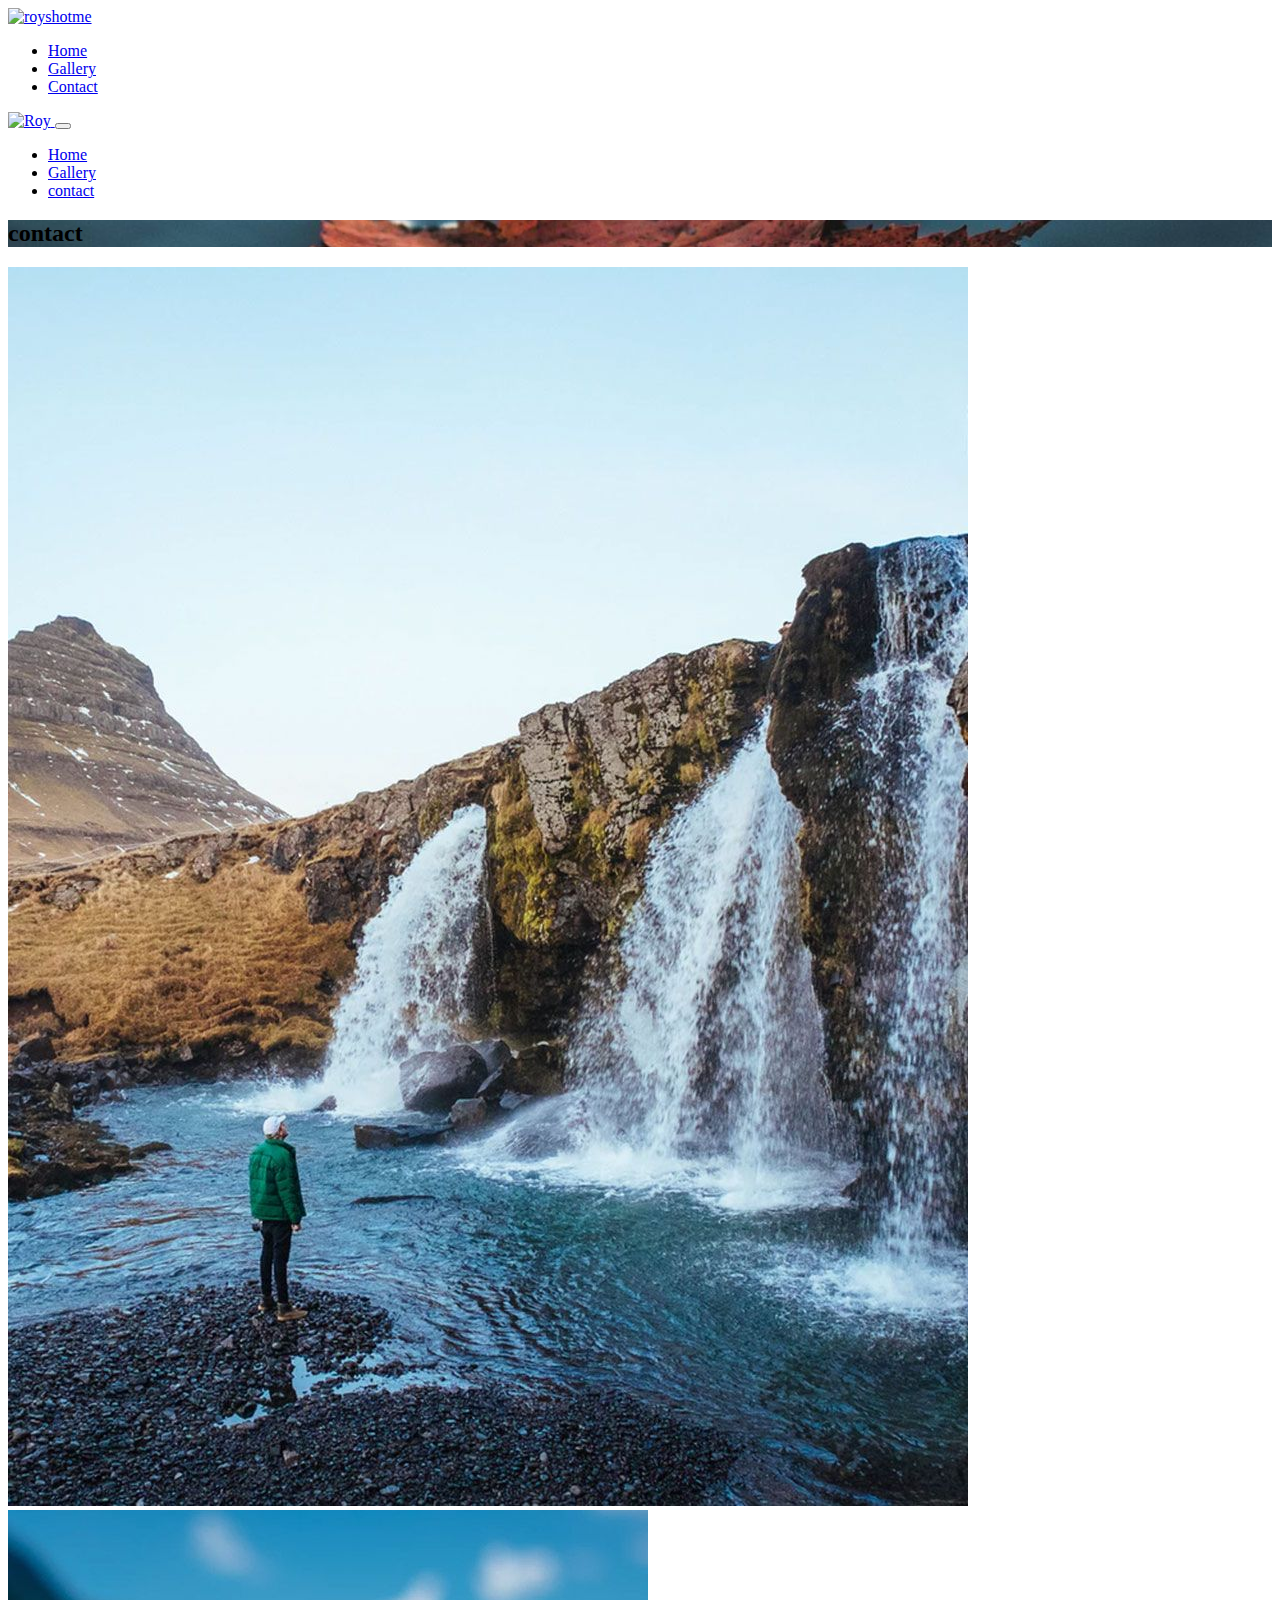
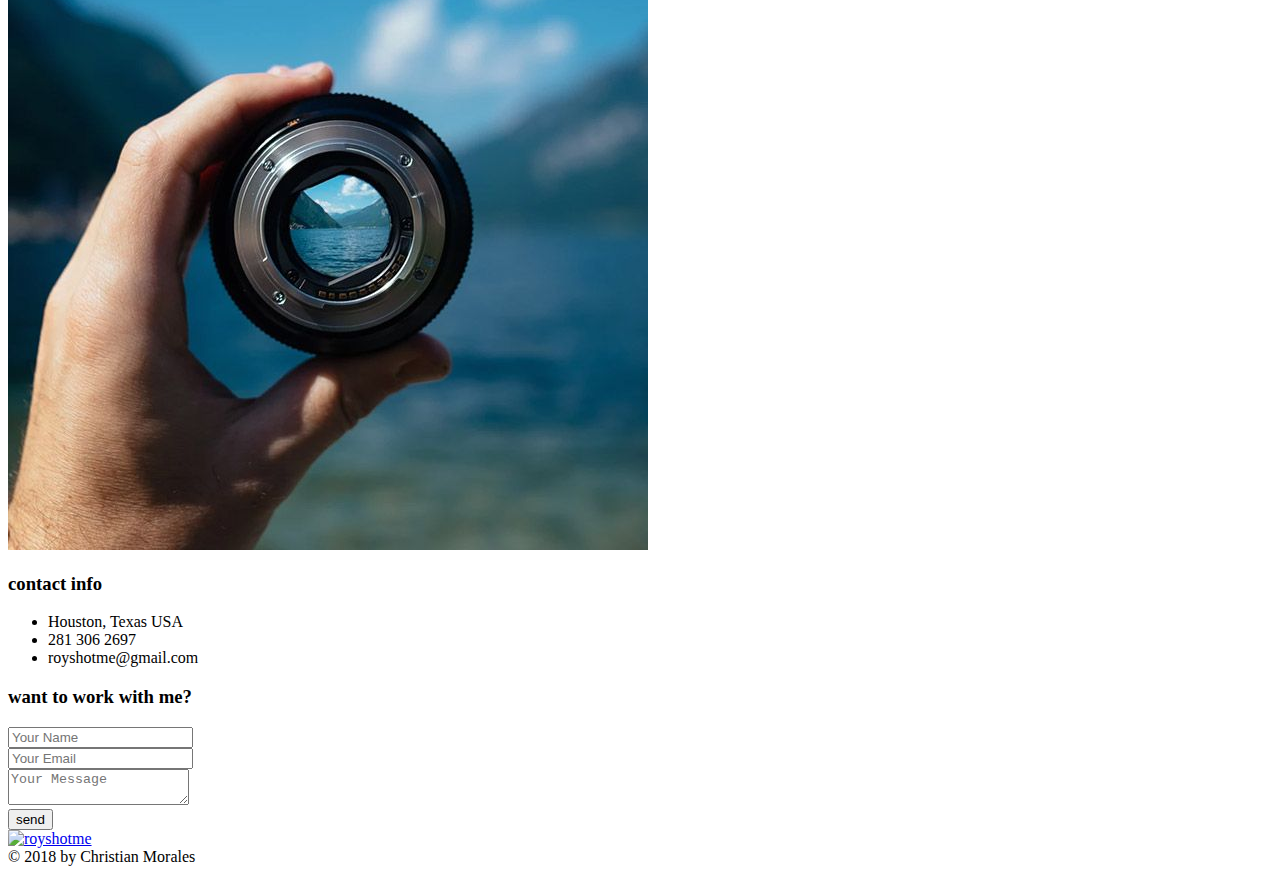
==== commit 6e9d33f9: "DFDF" ====
--- a/contact.html
+++ b/contact.html
@@ -46,8 +46,8 @@
             <div class="row no-gutters header__content">
               <div class="col-md-5"></div>
               <div class="col-md-2 logo-wrap">
-                <a href="index1.html">
-                  <img src="images/icon/logo-black.png" alt="Roy" />
+                <a href="index.html">
+                  <img src="images/icon/logo-black.png" alt="royshotme" class="logo-header"/>
                 </a>
               </div>
               <div class="col-md-5 navheader-wrap">
@@ -107,7 +107,7 @@
         <div class="header-mobile__bar">
           <div class="container-fluid clearfix">
             <a class="logo" href="index.html">
-              <img src="images/icon/logo-black.png" alt="Roy" />
+              <img src="images/icon/logo-black.png" alt="Roy" class="logo-mobile"/>
             </a>
             <button
               class="hamburger hamburger--slider float-right"
@@ -156,14 +156,14 @@
             <div class="container">
                 <div class="row">
                     <div class="col-lg-6">
-                        <div class="contact__image">
-                            <img src="images/contact-01.jpg" alt="Victor Umber">
+                        <div class="contact__image goaway-mobile">
+                            <img src="images/contact-01.jpg" alt="random" >
                         </div>
                     </div>
                     <div class="col-lg-6">
                         <div class="contact-info clearfix">
                             <div class="contact-info__img">
-                                <div class="contact-info__img-inner">
+                                <div class="contact-info__img-inner goaway-mobile">
                                     <img src="images/about-me-02.jpg" alt="Miracle Lens">
                                 </div>
                             </div>
@@ -171,15 +171,15 @@
                                 <h3>contact info</h3>
                                 <ul class="list-unstyled contact-info__list">
                                     <li>
-                                        <i class="fas fa-home"></i>Houston , Texas USA</li>
+                                        <i class="fas fa-home"></i>Houston, Texas USA</li>
                                     <li>
-                                        <i class="fas fa-phone"></i>(+1) 832 516 5105</li>
+                                        <i class="fas fa-phone"></i>281 306 2697</li>
                                     <li>
-                                        <i class="fas fa-envelope"></i>christian@royshotme.com</li>
+                                        <i class="fas fa-envelope"></i>royshotme@gmail.com</li>
                                 </ul>
                             </div>
                         </div>
-                        <h3 class="title title--dark title--semibold m-b-35">send us message</h3>
+                        <h3 class="title title--dark title--semibold m-b-35">want to work with me?</h3>
                         <form class="form-contact js-contact-form" method="POST" data-netlify="true">
                             <div class="row">
                                 <div class="col-lg-6">
@@ -208,8 +208,8 @@
                 <div class="row">
                     <div class="col-lg-4">
                         <div class="footer__logo">
-                            <a href="index1.html">
-                                <img src="images/icon/logo-white.png" alt="Umber" />
+                            <a href="index.html">
+                                <img src="images/logo-white.png" alt="royshotme" class="logo-footer" />
                             </a>
                         </div>
                     </div>
@@ -234,19 +234,6 @@
             </div>
         </footer>
         <!-- END FOOTER-->
-        <div id="switcher">
-                <div class="clearfix"></div>
-                <div class="m-b-50"></div>
-                        <img src="images/c-white.jpg" alt="White" />
-                    </li>
-                    <li data-color="black">
-                        <img src="images/c-black.jpg" alt="Black" />
-                    </li>
-                </ul>
-            </div>
-        </div>
-    </div>
-
     <!-- Jquery JS-->
     <script src="vendor/jquery-3.2.1.min.js"></script>
     <!-- Bootstrap JS-->
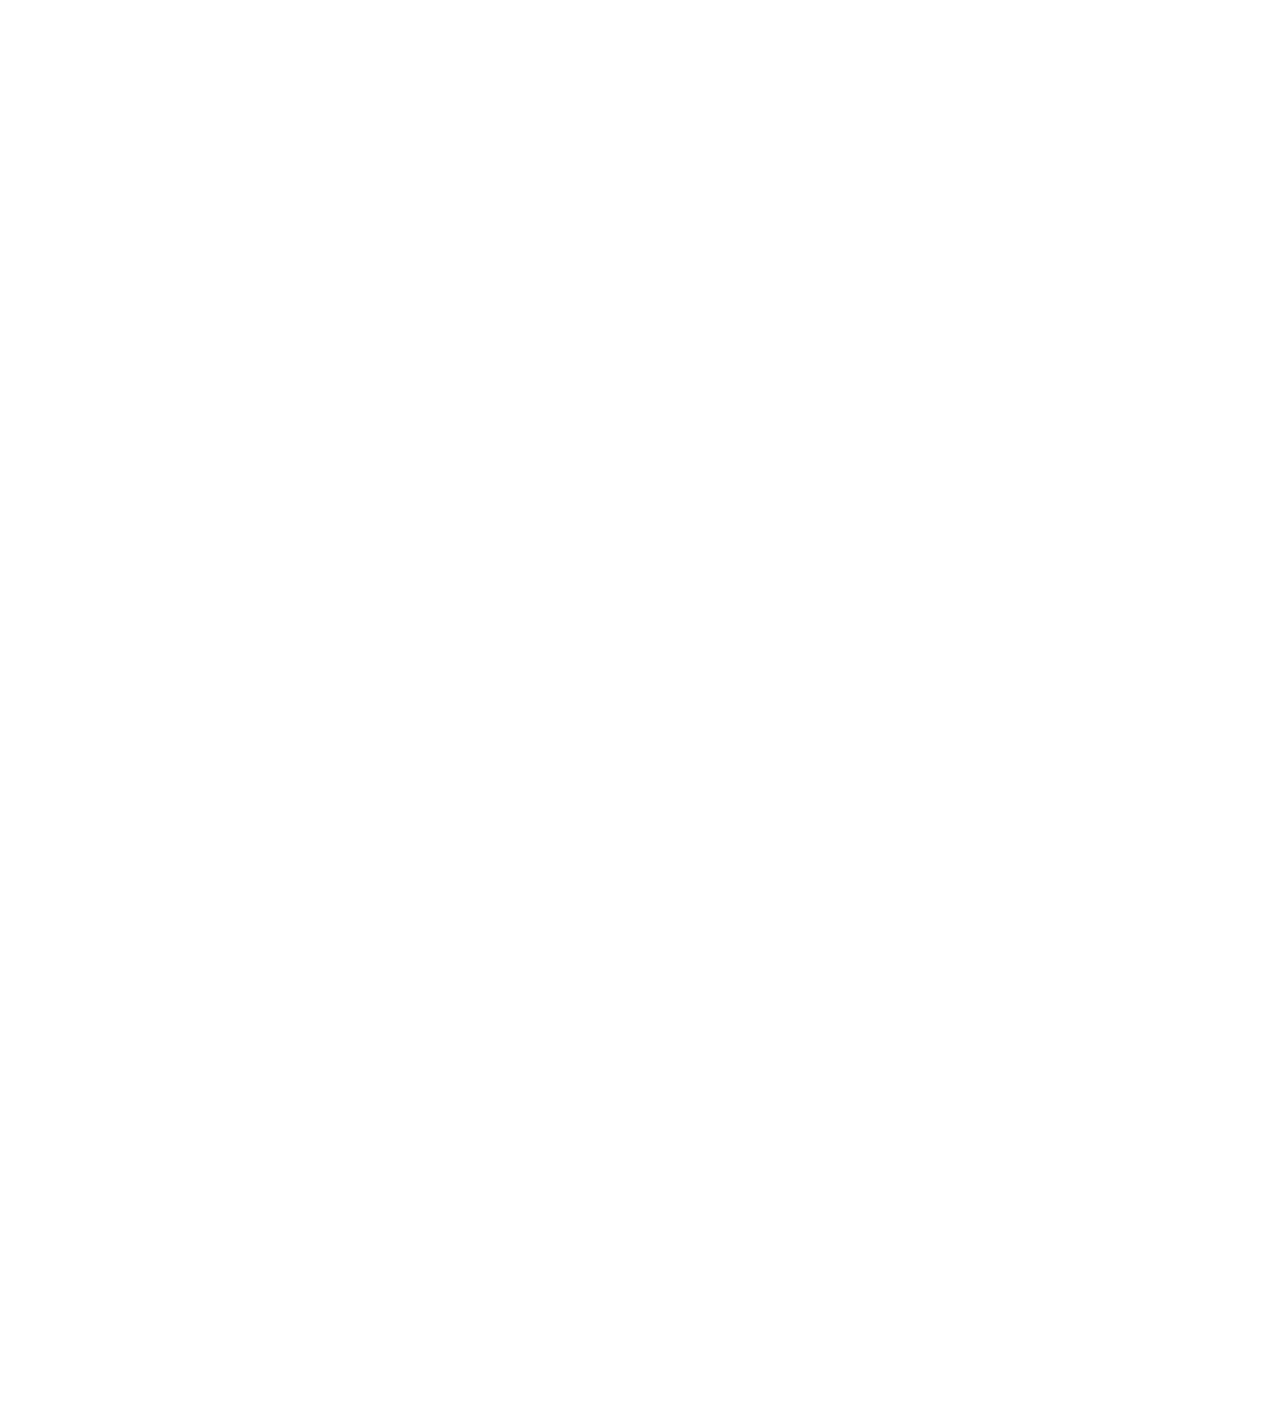
==== commit 8d7ac4ea: "DFDF" ====
--- a/contact.html
+++ b/contact.html
@@ -173,7 +173,7 @@
                                     <li>
                                         <i class="fas fa-home"></i>Houston, Texas USA</li>
                                     <li>
-                                        <i class="fas fa-phone"></i>281 306 2697</li>
+                                        <i class="fas fa-phone"></i>(+1) 281 306 2697</li>
                                     <li>
                                         <i class="fas fa-envelope"></i>royshotme@gmail.com</li>
                                 </ul>
--- a/css/font-face.css
+++ b/css/font-face.css
@@ -0,0 +1,468 @@
+/* poppins-100 - latin */
+@font-face {
+    font-family: 'Poppins';
+    font-style: normal;
+    font-weight: 100;
+    src: url('../fonts/poppins/poppins-v5-latin-100.eot'); /* IE9 Compat Modes */
+    src: local('Poppins Thin'), local('Poppins-Thin'),
+         url('../fonts/poppins/poppins-v5-latin-100.eot?#iefix') format('embedded-opentype'), /* IE6-IE8 */
+         url('../fonts/poppins/poppins-v5-latin-100.woff2') format('woff2'), /* Super Modern Browsers */
+         url('../fonts/poppins/poppins-v5-latin-100.woff') format('woff'), /* Modern Browsers */
+         url('../fonts/poppins/poppins-v5-latin-100.ttf') format('truetype'), /* Safari, Android, iOS */
+         url('../fonts/poppins/poppins-v5-latin-100.svg#Poppins') format('svg'); /* Legacy iOS */
+  }
+  /* poppins-200 - latin */
+  @font-face {
+    font-family: 'Poppins';
+    font-style: normal;
+    font-weight: 200;
+    src: url('../fonts/poppins/poppins-v5-latin-200.eot'); /* IE9 Compat Modes */
+    src: local('Poppins ExtraLight'), local('Poppins-ExtraLight'),
+         url('../fonts/poppins/poppins-v5-latin-200.eot?#iefix') format('embedded-opentype'), /* IE6-IE8 */
+         url('../fonts/poppins/poppins-v5-latin-200.woff2') format('woff2'), /* Super Modern Browsers */
+         url('../fonts/poppins/poppins-v5-latin-200.woff') format('woff'), /* Modern Browsers */
+         url('../fonts/poppins/poppins-v5-latin-200.ttf') format('truetype'), /* Safari, Android, iOS */
+         url('../fonts/poppins/poppins-v5-latin-200.svg#Poppins') format('svg'); /* Legacy iOS */
+  }
+  /* poppins-200italic - latin */
+  @font-face {
+    font-family: 'Poppins';
+    font-style: italic;
+    font-weight: 200;
+    src: url('../fonts/poppins/poppins-v5-latin-200italic.eot'); /* IE9 Compat Modes */
+    src: local('Poppins ExtraLight Italic'), local('Poppins-ExtraLightItalic'),
+         url('../fonts/poppins/poppins-v5-latin-200italic.eot?#iefix') format('embedded-opentype'), /* IE6-IE8 */
+         url('../fonts/poppins/poppins-v5-latin-200italic.woff2') format('woff2'), /* Super Modern Browsers */
+         url('../fonts/poppins/poppins-v5-latin-200italic.woff') format('woff'), /* Modern Browsers */
+         url('../fonts/poppins/poppins-v5-latin-200italic.ttf') format('truetype'), /* Safari, Android, iOS */
+         url('../fonts/poppins/poppins-v5-latin-200italic.svg#Poppins') format('svg'); /* Legacy iOS */
+  }
+  /* poppins-100italic - latin */
+  @font-face {
+    font-family: 'Poppins';
+    font-style: italic;
+    font-weight: 100;
+    src: url('../fonts/poppins/poppins-v5-latin-100italic.eot'); /* IE9 Compat Modes */
+    src: local('Poppins Thin Italic'), local('Poppins-ThinItalic'),
+         url('../fonts/poppins/poppins-v5-latin-100italic.eot?#iefix') format('embedded-opentype'), /* IE6-IE8 */
+         url('../fonts/poppins/poppins-v5-latin-100italic.woff2') format('woff2'), /* Super Modern Browsers */
+         url('../fonts/poppins/poppins-v5-latin-100italic.woff') format('woff'), /* Modern Browsers */
+         url('../fonts/poppins/poppins-v5-latin-100italic.ttf') format('truetype'), /* Safari, Android, iOS */
+         url('../fonts/poppins/poppins-v5-latin-100italic.svg#Poppins') format('svg'); /* Legacy iOS */
+  }
+  /* poppins-300 - latin */
+  @font-face {
+    font-family: 'Poppins';
+    font-style: normal;
+    font-weight: 300;
+    src: url('../fonts/poppins/poppins-v5-latin-300.eot'); /* IE9 Compat Modes */
+    src: local('Poppins Light'), local('Poppins-Light'),
+         url('../fonts/poppins/poppins-v5-latin-300.eot?#iefix') format('embedded-opentype'), /* IE6-IE8 */
+         url('../fonts/poppins/poppins-v5-latin-300.woff2') format('woff2'), /* Super Modern Browsers */
+         url('../fonts/poppins/poppins-v5-latin-300.woff') format('woff'), /* Modern Browsers */
+         url('../fonts/poppins/poppins-v5-latin-300.ttf') format('truetype'), /* Safari, Android, iOS */
+         url('../fonts/poppins/poppins-v5-latin-300.svg#Poppins') format('svg'); /* Legacy iOS */
+  }
+  /* poppins-300italic - latin */
+  @font-face {
+    font-family: 'Poppins';
+    font-style: italic;
+    font-weight: 300;
+    src: url('../fonts/poppins/poppins-v5-latin-300italic.eot'); /* IE9 Compat Modes */
+    src: local('Poppins Light Italic'), local('Poppins-LightItalic'),
+         url('../fonts/poppins/poppins-v5-latin-300italic.eot?#iefix') format('embedded-opentype'), /* IE6-IE8 */
+         url('../fonts/poppins/poppins-v5-latin-300italic.woff2') format('woff2'), /* Super Modern Browsers */
+         url('../fonts/poppins/poppins-v5-latin-300italic.woff') format('woff'), /* Modern Browsers */
+         url('../fonts/poppins/poppins-v5-latin-300italic.ttf') format('truetype'), /* Safari, Android, iOS */
+         url('../fonts/poppins/poppins-v5-latin-300italic.svg#Poppins') format('svg'); /* Legacy iOS */
+  }
+  /* poppins-regular - latin */
+  @font-face {
+    font-family: 'Poppins';
+    font-style: normal;
+    font-weight: 400;
+    src: url('../fonts/poppins/poppins-v5-latin-regular.eot'); /* IE9 Compat Modes */
+    src: local('Poppins Regular'), local('Poppins-Regular'),
+         url('../fonts/poppins/poppins-v5-latin-regular.eot?#iefix') format('embedded-opentype'), /* IE6-IE8 */
+         url('../fonts/poppins/poppins-v5-latin-regular.woff2') format('woff2'), /* Super Modern Browsers */
+         url('../fonts/poppins/poppins-v5-latin-regular.woff') format('woff'), /* Modern Browsers */
+         url('../fonts/poppins/poppins-v5-latin-regular.ttf') format('truetype'), /* Safari, Android, iOS */
+         url('../fonts/poppins/poppins-v5-latin-regular.svg#Poppins') format('svg'); /* Legacy iOS */
+  }
+  /* poppins-italic - latin */
+  @font-face {
+    font-family: 'Poppins';
+    font-style: italic;
+    font-weight: 400;
+    src: url('../fonts/poppins/poppins-v5-latin-italic.eot'); /* IE9 Compat Modes */
+    src: local('Poppins Italic'), local('Poppins-Italic'),
+         url('../fonts/poppins/poppins-v5-latin-italic.eot?#iefix') format('embedded-opentype'), /* IE6-IE8 */
+         url('../fonts/poppins/poppins-v5-latin-italic.woff2') format('woff2'), /* Super Modern Browsers */
+         url('../fonts/poppins/poppins-v5-latin-italic.woff') format('woff'), /* Modern Browsers */
+         url('../fonts/poppins/poppins-v5-latin-italic.ttf') format('truetype'), /* Safari, Android, iOS */
+         url('../fonts/poppins/poppins-v5-latin-italic.svg#Poppins') format('svg'); /* Legacy iOS */
+  }
+  /* poppins-500 - latin */
+  @font-face {
+    font-family: 'Poppins';
+    font-style: normal;
+    font-weight: 500;
+    src: url('../fonts/poppins/poppins-v5-latin-500.eot'); /* IE9 Compat Modes */
+    src: local('Poppins Medium'), local('Poppins-Medium'),
+         url('../fonts/poppins/poppins-v5-latin-500.eot?#iefix') format('embedded-opentype'), /* IE6-IE8 */
+         url('../fonts/poppins/poppins-v5-latin-500.woff2') format('woff2'), /* Super Modern Browsers */
+         url('../fonts/poppins/poppins-v5-latin-500.woff') format('woff'), /* Modern Browsers */
+         url('../fonts/poppins/poppins-v5-latin-500.ttf') format('truetype'), /* Safari, Android, iOS */
+         url('../fonts/poppins/poppins-v5-latin-500.svg#Poppins') format('svg'); /* Legacy iOS */
+  }
+  /* poppins-500italic - latin */
+  @font-face {
+    font-family: 'Poppins';
+    font-style: italic;
+    font-weight: 500;
+    src: url('../fonts/poppins/poppins-v5-latin-500italic.eot'); /* IE9 Compat Modes */
+    src: local('Poppins Medium Italic'), local('Poppins-MediumItalic'),
+         url('../fonts/poppins/poppins-v5-latin-500italic.eot?#iefix') format('embedded-opentype'), /* IE6-IE8 */
+         url('../fonts/poppins/poppins-v5-latin-500italic.woff2') format('woff2'), /* Super Modern Browsers */
+         url('../fonts/poppins/poppins-v5-latin-500italic.woff') format('woff'), /* Modern Browsers */
+         url('../fonts/poppins/poppins-v5-latin-500italic.ttf') format('truetype'), /* Safari, Android, iOS */
+         url('../fonts/poppins/poppins-v5-latin-500italic.svg#Poppins') format('svg'); /* Legacy iOS */
+  }
+  /* poppins-600 - latin */
+  @font-face {
+    font-family: 'Poppins';
+    font-style: normal;
+    font-weight: 600;
+    src: url('../fonts/poppins/poppins-v5-latin-600.eot'); /* IE9 Compat Modes */
+    src: local('Poppins SemiBold'), local('Poppins-SemiBold'),
+         url('../fonts/poppins/poppins-v5-latin-600.eot?#iefix') format('embedded-opentype'), /* IE6-IE8 */
+         url('../fonts/poppins/poppins-v5-latin-600.woff2') format('woff2'), /* Super Modern Browsers */
+         url('../fonts/poppins/poppins-v5-latin-600.woff') format('woff'), /* Modern Browsers */
+         url('../fonts/poppins/poppins-v5-latin-600.ttf') format('truetype'), /* Safari, Android, iOS */
+         url('../fonts/poppins/poppins-v5-latin-600.svg#Poppins') format('svg'); /* Legacy iOS */
+  }
+  /* poppins-600italic - latin */
+  @font-face {
+    font-family: 'Poppins';
+    font-style: italic;
+    font-weight: 600;
+    src: url('../fonts/poppins/poppins-v5-latin-600italic.eot'); /* IE9 Compat Modes */
+    src: local('Poppins SemiBold Italic'), local('Poppins-SemiBoldItalic'),
+         url('../fonts/poppins/poppins-v5-latin-600italic.eot?#iefix') format('embedded-opentype'), /* IE6-IE8 */
+         url('../fonts/poppins/poppins-v5-latin-600italic.woff2') format('woff2'), /* Super Modern Browsers */
+         url('../fonts/poppins/poppins-v5-latin-600italic.woff') format('woff'), /* Modern Browsers */
+         url('../fonts/poppins/poppins-v5-latin-600italic.ttf') format('truetype'), /* Safari, Android, iOS */
+         url('../fonts/poppins/poppins-v5-latin-600italic.svg#Poppins') format('svg'); /* Legacy iOS */
+  }
+  /* poppins-700 - latin */
+  @font-face {
+    font-family: 'Poppins';
+    font-style: normal;
+    font-weight: 700;
+    src: url('../fonts/poppins/poppins-v5-latin-700.eot'); /* IE9 Compat Modes */
+    src: local('Poppins Bold'), local('Poppins-Bold'),
+         url('../fonts/poppins/poppins-v5-latin-700.eot?#iefix') format('embedded-opentype'), /* IE6-IE8 */
+         url('../fonts/poppins/poppins-v5-latin-700.woff2') format('woff2'), /* Super Modern Browsers */
+         url('../fonts/poppins/poppins-v5-latin-700.woff') format('woff'), /* Modern Browsers */
+         url('../fonts/poppins/poppins-v5-latin-700.ttf') format('truetype'), /* Safari, Android, iOS */
+         url('../fonts/poppins/poppins-v5-latin-700.svg#Poppins') format('svg'); /* Legacy iOS */
+  }
+  /* poppins-700italic - latin */
+  @font-face {
+    font-family: 'Poppins';
+    font-style: italic;
+    font-weight: 700;
+    src: url('../fonts/poppins/poppins-v5-latin-700italic.eot'); /* IE9 Compat Modes */
+    src: local('Poppins Bold Italic'), local('Poppins-BoldItalic'),
+         url('../fonts/poppins/poppins-v5-latin-700italic.eot?#iefix') format('embedded-opentype'), /* IE6-IE8 */
+         url('../fonts/poppins/poppins-v5-latin-700italic.woff2') format('woff2'), /* Super Modern Browsers */
+         url('../fonts/poppins/poppins-v5-latin-700italic.woff') format('woff'), /* Modern Browsers */
+         url('../fonts/poppins/poppins-v5-latin-700italic.ttf') format('truetype'), /* Safari, Android, iOS */
+         url('../fonts/poppins/poppins-v5-latin-700italic.svg#Poppins') format('svg'); /* Legacy iOS */
+  }
+  /* poppins-800 - latin */
+  @font-face {
+    font-family: 'Poppins';
+    font-style: normal;
+    font-weight: 800;
+    src: url('../fonts/poppins/poppins-v5-latin-800.eot'); /* IE9 Compat Modes */
+    src: local('Poppins ExtraBold'), local('Poppins-ExtraBold'),
+         url('../fonts/poppins/poppins-v5-latin-800.eot?#iefix') format('embedded-opentype'), /* IE6-IE8 */
+         url('../fonts/poppins/poppins-v5-latin-800.woff2') format('woff2'), /* Super Modern Browsers */
+         url('../fonts/poppins/poppins-v5-latin-800.woff') format('woff'), /* Modern Browsers */
+         url('../fonts/poppins/poppins-v5-latin-800.ttf') format('truetype'), /* Safari, Android, iOS */
+         url('../fonts/poppins/poppins-v5-latin-800.svg#Poppins') format('svg'); /* Legacy iOS */
+  }
+  /* poppins-800italic - latin */
+  @font-face {
+    font-family: 'Poppins';
+    font-style: italic;
+    font-weight: 800;
+    src: url('../fonts/poppins/poppins-v5-latin-800italic.eot'); /* IE9 Compat Modes */
+    src: local('Poppins ExtraBold Italic'), local('Poppins-ExtraBoldItalic'),
+         url('../fonts/poppins/poppins-v5-latin-800italic.eot?#iefix') format('embedded-opentype'), /* IE6-IE8 */
+         url('../fonts/poppins/poppins-v5-latin-800italic.woff2') format('woff2'), /* Super Modern Browsers */
+         url('../fonts/poppins/poppins-v5-latin-800italic.woff') format('woff'), /* Modern Browsers */
+         url('../fonts/poppins/poppins-v5-latin-800italic.ttf') format('truetype'), /* Safari, Android, iOS */
+         url('../fonts/poppins/poppins-v5-latin-800italic.svg#Poppins') format('svg'); /* Legacy iOS */
+  }
+  /* poppins-900 - latin */
+  @font-face {
+    font-family: 'Poppins';
+    font-style: normal;
+    font-weight: 900;
+    src: url('../fonts/poppins/poppins-v5-latin-900.eot'); /* IE9 Compat Modes */
+    src: local('Poppins Black'), local('Poppins-Black'),
+         url('../fonts/poppins/poppins-v5-latin-900.eot?#iefix') format('embedded-opentype'), /* IE6-IE8 */
+         url('../fonts/poppins/poppins-v5-latin-900.woff2') format('woff2'), /* Super Modern Browsers */
+         url('../fonts/poppins/poppins-v5-latin-900.woff') format('woff'), /* Modern Browsers */
+         url('../fonts/poppins/poppins-v5-latin-900.ttf') format('truetype'), /* Safari, Android, iOS */
+         url('../fonts/poppins/poppins-v5-latin-900.svg#Poppins') format('svg'); /* Legacy iOS */
+  }
+  /* poppins-900italic - latin */
+  @font-face {
+    font-family: 'Poppins';
+    font-style: italic;
+    font-weight: 900;
+    src: url('../fonts/poppins/poppins-v5-latin-900italic.eot'); /* IE9 Compat Modes */
+    src: local('Poppins Black Italic'), local('Poppins-BlackItalic'),
+         url('../fonts/poppins/poppins-v5-latin-900italic.eot?#iefix') format('embedded-opentype'), /* IE6-IE8 */
+         url('../fonts/poppins/poppins-v5-latin-900italic.woff2') format('woff2'), /* Super Modern Browsers */
+         url('../fonts/poppins/poppins-v5-latin-900italic.woff') format('woff'), /* Modern Browsers */
+         url('../fonts/poppins/poppins-v5-latin-900italic.ttf') format('truetype'), /* Safari, Android, iOS */
+         url('../fonts/poppins/poppins-v5-latin-900italic.svg#Poppins') format('svg'); /* Legacy iOS */
+  }
+  /* montserrat-100 - latin */
+  @font-face {
+    font-family: 'Montserrat';
+    font-style: normal;
+    font-weight: 100;
+    src: url('../fonts/montserrat/montserrat-v12-latin-100.eot'); /* IE9 Compat Modes */
+    src: local('Montserrat Thin'), local('Montserrat-Thin'),
+         url('../fonts/montserrat/montserrat-v12-latin-100.eot?#iefix') format('embedded-opentype'), /* IE6-IE8 */
+         url('../fonts/montserrat/montserrat-v12-latin-100.woff2') format('woff2'), /* Super Modern Browsers */
+         url('../fonts/montserrat/montserrat-v12-latin-100.woff') format('woff'), /* Modern Browsers */
+         url('../fonts/montserrat/montserrat-v12-latin-100.ttf') format('truetype'), /* Safari, Android, iOS */
+         url('../fonts/montserrat/montserrat-v12-latin-100.svg#Montserrat') format('svg'); /* Legacy iOS */
+  }
+  /* montserrat-100italic - latin */
+  @font-face {
+    font-family: 'Montserrat';
+    font-style: italic;
+    font-weight: 100;
+    src: url('../fonts/montserrat/montserrat-v12-latin-100italic.eot'); /* IE9 Compat Modes */
+    src: local('Montserrat Thin Italic'), local('Montserrat-ThinItalic'),
+         url('../fonts/montserrat/montserrat-v12-latin-100italic.eot?#iefix') format('embedded-opentype'), /* IE6-IE8 */
+         url('../fonts/montserrat/montserrat-v12-latin-100italic.woff2') format('woff2'), /* Super Modern Browsers */
+         url('../fonts/montserrat/montserrat-v12-latin-100italic.woff') format('woff'), /* Modern Browsers */
+         url('../fonts/montserrat/montserrat-v12-latin-100italic.ttf') format('truetype'), /* Safari, Android, iOS */
+         url('../fonts/montserrat/montserrat-v12-latin-100italic.svg#Montserrat') format('svg'); /* Legacy iOS */
+  }
+  /* montserrat-200 - latin */
+  @font-face {
+    font-family: 'Montserrat';
+    font-style: normal;
+    font-weight: 200;
+    src: url('../fonts/montserrat/montserrat-v12-latin-200.eot'); /* IE9 Compat Modes */
+    src: local('Montserrat ExtraLight'), local('Montserrat-ExtraLight'),
+         url('../fonts/montserrat/montserrat-v12-latin-200.eot?#iefix') format('embedded-opentype'), /* IE6-IE8 */
+         url('../fonts/montserrat/montserrat-v12-latin-200.woff2') format('woff2'), /* Super Modern Browsers */
+         url('../fonts/montserrat/montserrat-v12-latin-200.woff') format('woff'), /* Modern Browsers */
+         url('../fonts/montserrat/montserrat-v12-latin-200.ttf') format('truetype'), /* Safari, Android, iOS */
+         url('../fonts/montserrat/montserrat-v12-latin-200.svg#Montserrat') format('svg'); /* Legacy iOS */
+  }
+  /* montserrat-200italic - latin */
+  @font-face {
+    font-family: 'Montserrat';
+    font-style: italic;
+    font-weight: 200;
+    src: url('../fonts/montserrat/montserrat-v12-latin-200italic.eot'); /* IE9 Compat Modes */
+    src: local('Montserrat ExtraLight Italic'), local('Montserrat-ExtraLightItalic'),
+         url('../fonts/montserrat/montserrat-v12-latin-200italic.eot?#iefix') format('embedded-opentype'), /* IE6-IE8 */
+         url('../fonts/montserrat/montserrat-v12-latin-200italic.woff2') format('woff2'), /* Super Modern Browsers */
+         url('../fonts/montserrat/montserrat-v12-latin-200italic.woff') format('woff'), /* Modern Browsers */
+         url('../fonts/montserrat/montserrat-v12-latin-200italic.ttf') format('truetype'), /* Safari, Android, iOS */
+         url('../fonts/montserrat/montserrat-v12-latin-200italic.svg#Montserrat') format('svg'); /* Legacy iOS */
+  }
+  /* montserrat-300italic - latin */
+  @font-face {
+    font-family: 'Montserrat';
+    font-style: italic;
+    font-weight: 300;
+    src: url('../fonts/montserrat/montserrat-v12-latin-300italic.eot'); /* IE9 Compat Modes */
+    src: local('Montserrat Light Italic'), local('Montserrat-LightItalic'),
+         url('../fonts/montserrat/montserrat-v12-latin-300italic.eot?#iefix') format('embedded-opentype'), /* IE6-IE8 */
+         url('../fonts/montserrat/montserrat-v12-latin-300italic.woff2') format('woff2'), /* Super Modern Browsers */
+         url('../fonts/montserrat/montserrat-v12-latin-300italic.woff') format('woff'), /* Modern Browsers */
+         url('../fonts/montserrat/montserrat-v12-latin-300italic.ttf') format('truetype'), /* Safari, Android, iOS */
+         url('../fonts/montserrat/montserrat-v12-latin-300italic.svg#Montserrat') format('svg'); /* Legacy iOS */
+  }
+  /* montserrat-300 - latin */
+  @font-face {
+    font-family: 'Montserrat';
+    font-style: normal;
+    font-weight: 300;
+    src: url('../fonts/montserrat/montserrat-v12-latin-300.eot'); /* IE9 Compat Modes */
+    src: local('Montserrat Light'), local('Montserrat-Light'),
+         url('../fonts/montserrat/montserrat-v12-latin-300.eot?#iefix') format('embedded-opentype'), /* IE6-IE8 */
+         url('../fonts/montserrat/montserrat-v12-latin-300.woff2') format('woff2'), /* Super Modern Browsers */
+         url('../fonts/montserrat/montserrat-v12-latin-300.woff') format('woff'), /* Modern Browsers */
+         url('../fonts/montserrat/montserrat-v12-latin-300.ttf') format('truetype'), /* Safari, Android, iOS */
+         url('../fonts/montserrat/montserrat-v12-latin-300.svg#Montserrat') format('svg'); /* Legacy iOS */
+  }
+  /* montserrat-regular - latin */
+  @font-face {
+    font-family: 'Montserrat';
+    font-style: normal;
+    font-weight: 400;
+    src: url('../fonts/montserrat/montserrat-v12-latin-regular.eot'); /* IE9 Compat Modes */
+    src: local('Montserrat Regular'), local('Montserrat-Regular'),
+         url('../fonts/montserrat/montserrat-v12-latin-regular.eot?#iefix') format('embedded-opentype'), /* IE6-IE8 */
+         url('../fonts/montserrat/montserrat-v12-latin-regular.woff2') format('woff2'), /* Super Modern Browsers */
+         url('../fonts/montserrat/montserrat-v12-latin-regular.woff') format('woff'), /* Modern Browsers */
+         url('../fonts/montserrat/montserrat-v12-latin-regular.ttf') format('truetype'), /* Safari, Android, iOS */
+         url('../fonts/montserrat/montserrat-v12-latin-regular.svg#Montserrat') format('svg'); /* Legacy iOS */
+  }
+  /* montserrat-italic - latin */
+  @font-face {
+    font-family: 'Montserrat';
+    font-style: italic;
+    font-weight: 400;
+    src: url('../fonts/montserrat/montserrat-v12-latin-italic.eot'); /* IE9 Compat Modes */
+    src: local('Montserrat Italic'), local('Montserrat-Italic'),
+         url('../fonts/montserrat/montserrat-v12-latin-italic.eot?#iefix') format('embedded-opentype'), /* IE6-IE8 */
+         url('../fonts/montserrat/montserrat-v12-latin-italic.woff2') format('woff2'), /* Super Modern Browsers */
+         url('../fonts/montserrat/montserrat-v12-latin-italic.woff') format('woff'), /* Modern Browsers */
+         url('../fonts/montserrat/montserrat-v12-latin-italic.ttf') format('truetype'), /* Safari, Android, iOS */
+         url('../fonts/montserrat/montserrat-v12-latin-italic.svg#Montserrat') format('svg'); /* Legacy iOS */
+  }
+  /* montserrat-500 - latin */
+  @font-face {
+    font-family: 'Montserrat';
+    font-style: normal;
+    font-weight: 500;
+    src: url('../fonts/montserrat/montserrat-v12-latin-500.eot'); /* IE9 Compat Modes */
+    src: local('Montserrat Medium'), local('Montserrat-Medium'),
+         url('../fonts/montserrat/montserrat-v12-latin-500.eot?#iefix') format('embedded-opentype'), /* IE6-IE8 */
+         url('../fonts/montserrat/montserrat-v12-latin-500.woff2') format('woff2'), /* Super Modern Browsers */
+         url('../fonts/montserrat/montserrat-v12-latin-500.woff') format('woff'), /* Modern Browsers */
+         url('../fonts/montserrat/montserrat-v12-latin-500.ttf') format('truetype'), /* Safari, Android, iOS */
+         url('../fonts/montserrat/montserrat-v12-latin-500.svg#Montserrat') format('svg'); /* Legacy iOS */
+  }
+  /* montserrat-500italic - latin */
+  @font-face {
+    font-family: 'Montserrat';
+    font-style: italic;
+    font-weight: 500;
+    src: url('../fonts/montserrat/montserrat-v12-latin-500italic.eot'); /* IE9 Compat Modes */
+    src: local('Montserrat Medium Italic'), local('Montserrat-MediumItalic'),
+         url('../fonts/montserrat/montserrat-v12-latin-500italic.eot?#iefix') format('embedded-opentype'), /* IE6-IE8 */
+         url('../fonts/montserrat/montserrat-v12-latin-500italic.woff2') format('woff2'), /* Super Modern Browsers */
+         url('../fonts/montserrat/montserrat-v12-latin-500italic.woff') format('woff'), /* Modern Browsers */
+         url('../fonts/montserrat/montserrat-v12-latin-500italic.ttf') format('truetype'), /* Safari, Android, iOS */
+         url('../fonts/montserrat/montserrat-v12-latin-500italic.svg#Montserrat') format('svg'); /* Legacy iOS */
+  }
+  /* montserrat-600 - latin */
+  @font-face {
+    font-family: 'Montserrat';
+    font-style: normal;
+    font-weight: 600;
+    src: url('../fonts/montserrat/montserrat-v12-latin-600.eot'); /* IE9 Compat Modes */
+    src: local('Montserrat SemiBold'), local('Montserrat-SemiBold'),
+         url('../fonts/montserrat/montserrat-v12-latin-600.eot?#iefix') format('embedded-opentype'), /* IE6-IE8 */
+         url('../fonts/montserrat/montserrat-v12-latin-600.woff2') format('woff2'), /* Super Modern Browsers */
+         url('../fonts/montserrat/montserrat-v12-latin-600.woff') format('woff'), /* Modern Browsers */
+         url('../fonts/montserrat/montserrat-v12-latin-600.ttf') format('truetype'), /* Safari, Android, iOS */
+         url('../fonts/montserrat/montserrat-v12-latin-600.svg#Montserrat') format('svg'); /* Legacy iOS */
+  }
+  /* montserrat-600italic - latin */
+  @font-face {
+    font-family: 'Montserrat';
+    font-style: italic;
+    font-weight: 600;
+    src: url('../fonts/montserrat/montserrat-v12-latin-600italic.eot'); /* IE9 Compat Modes */
+    src: local('Montserrat SemiBold Italic'), local('Montserrat-SemiBoldItalic'),
+         url('../fonts/montserrat/montserrat-v12-latin-600italic.eot?#iefix') format('embedded-opentype'), /* IE6-IE8 */
+         url('../fonts/montserrat/montserrat-v12-latin-600italic.woff2') format('woff2'), /* Super Modern Browsers */
+         url('../fonts/montserrat/montserrat-v12-latin-600italic.woff') format('woff'), /* Modern Browsers */
+         url('../fonts/montserrat/montserrat-v12-latin-600italic.ttf') format('truetype'), /* Safari, Android, iOS */
+         url('../fonts/montserrat/montserrat-v12-latin-600italic.svg#Montserrat') format('svg'); /* Legacy iOS */
+  }
+  /* montserrat-700 - latin */
+  @font-face {
+    font-family: 'Montserrat';
+    font-style: normal;
+    font-weight: 700;
+    src: url('../fonts/montserrat/montserrat-v12-latin-700.eot'); /* IE9 Compat Modes */
+    src: local('Montserrat Bold'), local('Montserrat-Bold'),
+         url('../fonts/montserrat/montserrat-v12-latin-700.eot?#iefix') format('embedded-opentype'), /* IE6-IE8 */
+         url('../fonts/montserrat/montserrat-v12-latin-700.woff2') format('woff2'), /* Super Modern Browsers */
+         url('../fonts/montserrat/montserrat-v12-latin-700.woff') format('woff'), /* Modern Browsers */
+         url('../fonts/montserrat/montserrat-v12-latin-700.ttf') format('truetype'), /* Safari, Android, iOS */
+         url('../fonts/montserrat/montserrat-v12-latin-700.svg#Montserrat') format('svg'); /* Legacy iOS */
+  }
+  /* montserrat-700italic - latin */
+  @font-face {
+    font-family: 'Montserrat';
+    font-style: italic;
+    font-weight: 700;
+    src: url('../fonts/montserrat/montserrat-v12-latin-700italic.eot'); /* IE9 Compat Modes */
+    src: local('Montserrat Bold Italic'), local('Montserrat-BoldItalic'),
+         url('../fonts/montserrat/montserrat-v12-latin-700italic.eot?#iefix') format('embedded-opentype'), /* IE6-IE8 */
+         url('../fonts/montserrat/montserrat-v12-latin-700italic.woff2') format('woff2'), /* Super Modern Browsers */
+         url('../fonts/montserrat/montserrat-v12-latin-700italic.woff') format('woff'), /* Modern Browsers */
+         url('../fonts/montserrat/montserrat-v12-latin-700italic.ttf') format('truetype'), /* Safari, Android, iOS */
+         url('../fonts/montserrat/montserrat-v12-latin-700italic.svg#Montserrat') format('svg'); /* Legacy iOS */
+  }
+  /* montserrat-800italic - latin */
+  @font-face {
+    font-family: 'Montserrat';
+    font-style: italic;
+    font-weight: 800;
+    src: url('../fonts/montserrat/montserrat-v12-latin-800italic.eot'); /* IE9 Compat Modes */
+    src: local('Montserrat ExtraBold Italic'), local('Montserrat-ExtraBoldItalic'),
+         url('../fonts/montserrat/montserrat-v12-latin-800italic.eot?#iefix') format('embedded-opentype'), /* IE6-IE8 */
+         url('../fonts/montserrat/montserrat-v12-latin-800italic.woff2') format('woff2'), /* Super Modern Browsers */
+         url('../fonts/montserrat/montserrat-v12-latin-800italic.woff') format('woff'), /* Modern Browsers */
+         url('../fonts/montserrat/montserrat-v12-latin-800italic.ttf') format('truetype'), /* Safari, Android, iOS */
+         url('../fonts/montserrat/montserrat-v12-latin-800italic.svg#Montserrat') format('svg'); /* Legacy iOS */
+  }
+  /* montserrat-800 - latin */
+  @font-face {
+    font-family: 'Montserrat';
+    font-style: normal;
+    font-weight: 800;
+    src: url('../fonts/montserrat/montserrat-v12-latin-800.eot'); /* IE9 Compat Modes */
+    src: local('Montserrat ExtraBold'), local('Montserrat-ExtraBold'),
+         url('../fonts/montserrat/montserrat-v12-latin-800.eot?#iefix') format('embedded-opentype'), /* IE6-IE8 */
+         url('../fonts/montserrat/montserrat-v12-latin-800.woff2') format('woff2'), /* Super Modern Browsers */
+         url('../fonts/montserrat/montserrat-v12-latin-800.woff') format('woff'), /* Modern Browsers */
+         url('../fonts/montserrat/montserrat-v12-latin-800.ttf') format('truetype'), /* Safari, Android, iOS */
+         url('../fonts/montserrat/montserrat-v12-latin-800.svg#Montserrat') format('svg'); /* Legacy iOS */
+  }
+  /* montserrat-900 - latin */
+  @font-face {
+    font-family: 'Montserrat';
+    font-style: normal;
+    font-weight: 900;
+    src: url('../fonts/montserrat/montserrat-v12-latin-900.eot'); /* IE9 Compat Modes */
+    src: local('Montserrat Black'), local('Montserrat-Black'),
+         url('../fonts/montserrat/montserrat-v12-latin-900.eot?#iefix') format('embedded-opentype'), /* IE6-IE8 */
+         url('../fonts/montserrat/montserrat-v12-latin-900.woff2') format('woff2'), /* Super Modern Browsers */
+         url('../fonts/montserrat/montserrat-v12-latin-900.woff') format('woff'), /* Modern Browsers */
+         url('../fonts/montserrat/montserrat-v12-latin-900.ttf') format('truetype'), /* Safari, Android, iOS */
+         url('../fonts/montserrat/montserrat-v12-latin-900.svg#Montserrat') format('svg'); /* Legacy iOS */
+  }
+  /* montserrat-900italic - latin */
+  @font-face {
+    font-family: 'Montserrat';
+    font-style: italic;
+    font-weight: 900;
+    src: url('../fonts/montserrat/montserrat-v12-latin-900italic.eot'); /* IE9 Compat Modes */
+    src: local('Montserrat Black Italic'), local('Montserrat-BlackItalic'),
+         url('../fonts/montserrat/montserrat-v12-latin-900italic.eot?#iefix') format('embedded-opentype'), /* IE6-IE8 */
+         url('../fonts/montserrat/montserrat-v12-latin-900italic.woff2') format('woff2'), /* Super Modern Browsers */
+         url('../fonts/montserrat/montserrat-v12-latin-900italic.woff') format('woff'), /* Modern Browsers */
+         url('../fonts/montserrat/montserrat-v12-latin-900italic.ttf') format('truetype'), /* Safari, Android, iOS */
+         url('../fonts/montserrat/montserrat-v12-latin-900italic.svg#Montserrat') format('svg'); /* Legacy iOS */
+  }--- a/vendor/mdi-font/css/material-design-iconic-font.min.css
+++ b/vendor/mdi-font/css/material-design-iconic-font.min.css
@@ -0,0 +1 @@
+@font-face{font-family:Material-Design-Iconic-Font;src:url(../fonts/Material-Design-Iconic-Font.woff2?v=2.2.0) format('woff2'),url(../fonts/Material-Design-Iconic-Font.woff?v=2.2.0) format('woff'),url(../fonts/Material-Design-Iconic-Font.ttf?v=2.2.0) format('truetype')}.zmdi{display:inline-block;font:normal normal normal 14px/1 'Material-Design-Iconic-Font';font-size:inherit;text-rendering:auto;-webkit-font-smoothing:antialiased;-moz-osx-font-smoothing:grayscale}.zmdi-hc-lg{font-size:1.33333333em;line-height:.75em;vertical-align:-15%}.zmdi-hc-2x{font-size:2em}.zmdi-hc-3x{font-size:3em}.zmdi-hc-4x{font-size:4em}.zmdi-hc-5x{font-size:5em}.zmdi-hc-fw{width:1.28571429em;text-align:center}.zmdi-hc-ul{padding-left:0;margin-left:2.14285714em;list-style-type:none}.zmdi-hc-ul>li{position:relative}.zmdi-hc-li{position:absolute;left:-2.14285714em;width:2.14285714em;top:.14285714em;text-align:center}.zmdi-hc-li.zmdi-hc-lg{left:-1.85714286em}.zmdi-hc-border{padding:.1em .25em;border:solid .1em #9e9e9e;border-radius:2px}.zmdi-hc-border-circle{padding:.1em .25em;border:solid .1em #9e9e9e;border-radius:50%}.zmdi.pull-left{float:left;margin-right:.15em}.zmdi.pull-right{float:right;margin-left:.15em}.zmdi-hc-spin{-webkit-animation:zmdi-spin 1.5s infinite linear;animation:zmdi-spin 1.5s infinite linear}.zmdi-hc-spin-reverse{-webkit-animation:zmdi-spin-reverse 1.5s infinite linear;animation:zmdi-spin-reverse 1.5s infinite linear}@-webkit-keyframes zmdi-spin{0%{-webkit-transform:rotate(0deg);transform:rotate(0deg)}100%{-webkit-transform:rotate(359deg);transform:rotate(359deg)}}@keyframes zmdi-spin{0%{-webkit-transform:rotate(0deg);transform:rotate(0deg)}100%{-webkit-transform:rotate(359deg);transform:rotate(359deg)}}@-webkit-keyframes zmdi-spin-reverse{0%{-webkit-transform:rotate(0deg);transform:rotate(0deg)}100%{-webkit-transform:rotate(-359deg);transform:rotate(-359deg)}}@keyframes zmdi-spin-reverse{0%{-webkit-transform:rotate(0deg);transform:rotate(0deg)}100%{-webkit-transform:rotate(-359deg);transform:rotate(-359deg)}}.zmdi-hc-rotate-90{-webkit-transform:rotate(90deg);-ms-transform:rotate(90deg);transform:rotate(90deg)}.zmdi-hc-rotate-180{-webkit-transform:rotate(180deg);-ms-transform:rotate(180deg);transform:rotate(180deg)}.zmdi-hc-rotate-270{-webkit-transform:rotate(270deg);-ms-transform:rotate(270deg);transform:rotate(270deg)}.zmdi-hc-flip-horizontal{-webkit-transform:scale(-1,1);-ms-transform:scale(-1,1);transform:scale(-1,1)}.zmdi-hc-flip-vertical{-webkit-transform:scale(1,-1);-ms-transform:scale(1,-1);transform:scale(1,-1)}.zmdi-hc-stack{position:relative;display:inline-block;width:2em;height:2em;line-height:2em;vertical-align:middle}.zmdi-hc-stack-1x,.zmdi-hc-stack-2x{position:absolute;left:0;width:100%;text-align:center}.zmdi-hc-stack-1x{line-height:inherit}.zmdi-hc-stack-2x{font-size:2em}.zmdi-hc-inverse{color:#fff}.zmdi-3d-rotation:before{content:'\f101'}.zmdi-airplane-off:before{content:'\f102'}.zmdi-airplane:before{content:'\f103'}.zmdi-album:before{content:'\f104'}.zmdi-archive:before{content:'\f105'}.zmdi-assignment-account:before{content:'\f106'}.zmdi-assignment-alert:before{content:'\f107'}.zmdi-assignment-check:before{content:'\f108'}.zmdi-assignment-o:before{content:'\f109'}.zmdi-assignment-return:before{content:'\f10a'}.zmdi-assignment-returned:before{content:'\f10b'}.zmdi-assignment:before{content:'\f10c'}.zmdi-attachment-alt:before{content:'\f10d'}.zmdi-attachment:before{content:'\f10e'}.zmdi-audio:before{content:'\f10f'}.zmdi-badge-check:before{content:'\f110'}.zmdi-balance-wallet:before{content:'\f111'}.zmdi-balance:before{content:'\f112'}.zmdi-battery-alert:before{content:'\f113'}.zmdi-battery-flash:before{content:'\f114'}.zmdi-battery-unknown:before{content:'\f115'}.zmdi-battery:before{content:'\f116'}.zmdi-bike:before{content:'\f117'}.zmdi-block-alt:before{content:'\f118'}.zmdi-block:before{content:'\f119'}.zmdi-boat:before{content:'\f11a'}.zmdi-book-image:before{content:'\f11b'}.zmdi-book:before{content:'\f11c'}.zmdi-bookmark-outline:before{content:'\f11d'}.zmdi-bookmark:before{content:'\f11e'}.zmdi-brush:before{content:'\f11f'}.zmdi-bug:before{content:'\f120'}.zmdi-bus:before{content:'\f121'}.zmdi-cake:before{content:'\f122'}.zmdi-car-taxi:before{content:'\f123'}.zmdi-car-wash:before{content:'\f124'}.zmdi-car:before{content:'\f125'}.zmdi-card-giftcard:before{content:'\f126'}.zmdi-card-membership:before{content:'\f127'}.zmdi-card-travel:before{content:'\f128'}.zmdi-card:before{content:'\f129'}.zmdi-case-check:before{content:'\f12a'}.zmdi-case-download:before{content:'\f12b'}.zmdi-case-play:before{content:'\f12c'}.zmdi-case:before{content:'\f12d'}.zmdi-cast-connected:before{content:'\f12e'}.zmdi-cast:before{content:'\f12f'}.zmdi-chart-donut:before{content:'\f130'}.zmdi-chart:before{content:'\f131'}.zmdi-city-alt:before{content:'\f132'}.zmdi-city:before{content:'\f133'}.zmdi-close-circle-o:before{content:'\f134'}.zmdi-close-circle:before{content:'\f135'}.zmdi-close:before{content:'\f136'}.zmdi-cocktail:before{content:'\f137'}.zmdi-code-setting:before{content:'\f138'}.zmdi-code-smartphone:before{content:'\f139'}.zmdi-code:before{content:'\f13a'}.zmdi-coffee:before{content:'\f13b'}.zmdi-collection-bookmark:before{content:'\f13c'}.zmdi-collection-case-play:before{content:'\f13d'}.zmdi-collection-folder-image:before{content:'\f13e'}.zmdi-collection-image-o:before{content:'\f13f'}.zmdi-collection-image:before{content:'\f140'}.zmdi-collection-item-1:before{content:'\f141'}.zmdi-collection-item-2:before{content:'\f142'}.zmdi-collection-item-3:before{content:'\f143'}.zmdi-collection-item-4:before{content:'\f144'}.zmdi-collection-item-5:before{content:'\f145'}.zmdi-collection-item-6:before{content:'\f146'}.zmdi-collection-item-7:before{content:'\f147'}.zmdi-collection-item-8:before{content:'\f148'}.zmdi-collection-item-9-plus:before{content:'\f149'}.zmdi-collection-item-9:before{content:'\f14a'}.zmdi-collection-item:before{content:'\f14b'}.zmdi-collection-music:before{content:'\f14c'}.zmdi-collection-pdf:before{content:'\f14d'}.zmdi-collection-plus:before{content:'\f14e'}.zmdi-collection-speaker:before{content:'\f14f'}.zmdi-collection-text:before{content:'\f150'}.zmdi-collection-video:before{content:'\f151'}.zmdi-compass:before{content:'\f152'}.zmdi-cutlery:before{content:'\f153'}.zmdi-delete:before{content:'\f154'}.zmdi-dialpad:before{content:'\f155'}.zmdi-dns:before{content:'\f156'}.zmdi-drink:before{content:'\f157'}.zmdi-edit:before{content:'\f158'}.zmdi-email-open:before{content:'\f159'}.zmdi-email:before{content:'\f15a'}.zmdi-eye-off:before{content:'\f15b'}.zmdi-eye:before{content:'\f15c'}.zmdi-eyedropper:before{content:'\f15d'}.zmdi-favorite-outline:before{content:'\f15e'}.zmdi-favorite:before{content:'\f15f'}.zmdi-filter-list:before{content:'\f160'}.zmdi-fire:before{content:'\f161'}.zmdi-flag:before{content:'\f162'}.zmdi-flare:before{content:'\f163'}.zmdi-flash-auto:before{content:'\f164'}.zmdi-flash-off:before{content:'\f165'}.zmdi-flash:before{content:'\f166'}.zmdi-flip:before{content:'\f167'}.zmdi-flower-alt:before{content:'\f168'}.zmdi-flower:before{content:'\f169'}.zmdi-font:before{content:'\f16a'}.zmdi-fullscreen-alt:before{content:'\f16b'}.zmdi-fullscreen-exit:before{content:'\f16c'}.zmdi-fullscreen:before{content:'\f16d'}.zmdi-functions:before{content:'\f16e'}.zmdi-gas-station:before{content:'\f16f'}.zmdi-gesture:before{content:'\f170'}.zmdi-globe-alt:before{content:'\f171'}.zmdi-globe-lock:before{content:'\f172'}.zmdi-globe:before{content:'\f173'}.zmdi-graduation-cap:before{content:'\f174'}.zmdi-home:before{content:'\f175'}.zmdi-hospital-alt:before{content:'\f176'}.zmdi-hospital:before{content:'\f177'}.zmdi-hotel:before{content:'\f178'}.zmdi-hourglass-alt:before{content:'\f179'}.zmdi-hourglass-outline:before{content:'\f17a'}.zmdi-hourglass:before{content:'\f17b'}.zmdi-http:before{content:'\f17c'}.zmdi-image-alt:before{content:'\f17d'}.zmdi-image-o:before{content:'\f17e'}.zmdi-image:before{content:'\f17f'}.zmdi-inbox:before{content:'\f180'}.zmdi-invert-colors-off:before{content:'\f181'}.zmdi-invert-colors:before{content:'\f182'}.zmdi-key:before{content:'\f183'}.zmdi-label-alt-outline:before{content:'\f184'}.zmdi-label-alt:before{content:'\f185'}.zmdi-label-heart:before{content:'\f186'}.zmdi-label:before{content:'\f187'}.zmdi-labels:before{content:'\f188'}.zmdi-lamp:before{content:'\f189'}.zmdi-landscape:before{content:'\f18a'}.zmdi-layers-off:before{content:'\f18b'}.zmdi-layers:before{content:'\f18c'}.zmdi-library:before{content:'\f18d'}.zmdi-link:before{content:'\f18e'}.zmdi-lock-open:before{content:'\f18f'}.zmdi-lock-outline:before{content:'\f190'}.zmdi-lock:before{content:'\f191'}.zmdi-mail-reply-all:before{content:'\f192'}.zmdi-mail-reply:before{content:'\f193'}.zmdi-mail-send:before{content:'\f194'}.zmdi-mall:before{content:'\f195'}.zmdi-map:before{content:'\f196'}.zmdi-menu:before{content:'\f197'}.zmdi-money-box:before{content:'\f198'}.zmdi-money-off:before{content:'\f199'}.zmdi-money:before{content:'\f19a'}.zmdi-more-vert:before{content:'\f19b'}.zmdi-more:before{content:'\f19c'}.zmdi-movie-alt:before{content:'\f19d'}.zmdi-movie:before{content:'\f19e'}.zmdi-nature-people:before{content:'\f19f'}.zmdi-nature:before{content:'\f1a0'}.zmdi-navigation:before{content:'\f1a1'}.zmdi-open-in-browser:before{content:'\f1a2'}.zmdi-open-in-new:before{content:'\f1a3'}.zmdi-palette:before{content:'\f1a4'}.zmdi-parking:before{content:'\f1a5'}.zmdi-pin-account:before{content:'\f1a6'}.zmdi-pin-assistant:before{content:'\f1a7'}.zmdi-pin-drop:before{content:'\f1a8'}.zmdi-pin-help:before{content:'\f1a9'}.zmdi-pin-off:before{content:'\f1aa'}.zmdi-pin:before{content:'\f1ab'}.zmdi-pizza:before{content:'\f1ac'}.zmdi-plaster:before{content:'\f1ad'}.zmdi-power-setting:before{content:'\f1ae'}.zmdi-power:before{content:'\f1af'}.zmdi-print:before{content:'\f1b0'}.zmdi-puzzle-piece:before{content:'\f1b1'}.zmdi-quote:before{content:'\f1b2'}.zmdi-railway:before{content:'\f1b3'}.zmdi-receipt:before{content:'\f1b4'}.zmdi-refresh-alt:before{content:'\f1b5'}.zmdi-refresh-sync-alert:before{content:'\f1b6'}.zmdi-refresh-sync-off:before{content:'\f1b7'}.zmdi-refresh-sync:before{content:'\f1b8'}.zmdi-refresh:before{content:'\f1b9'}.zmdi-roller:before{content:'\f1ba'}.zmdi-ruler:before{content:'\f1bb'}.zmdi-scissors:before{content:'\f1bc'}.zmdi-screen-rotation-lock:before{content:'\f1bd'}.zmdi-screen-rotation:before{content:'\f1be'}.zmdi-search-for:before{content:'\f1bf'}.zmdi-search-in-file:before{content:'\f1c0'}.zmdi-search-in-page:before{content:'\f1c1'}.zmdi-search-replace:before{content:'\f1c2'}.zmdi-search:before{content:'\f1c3'}.zmdi-seat:before{content:'\f1c4'}.zmdi-settings-square:before{content:'\f1c5'}.zmdi-settings:before{content:'\f1c6'}.zmdi-shield-check:before{content:'\f1c7'}.zmdi-shield-security:before{content:'\f1c8'}.zmdi-shopping-basket:before{content:'\f1c9'}.zmdi-shopping-cart-plus:before{content:'\f1ca'}.zmdi-shopping-cart:before{content:'\f1cb'}.zmdi-sign-in:before{content:'\f1cc'}.zmdi-sort-amount-asc:before{content:'\f1cd'}.zmdi-sort-amount-desc:before{content:'\f1ce'}.zmdi-sort-asc:before{content:'\f1cf'}.zmdi-sort-desc:before{content:'\f1d0'}.zmdi-spellcheck:before{content:'\f1d1'}.zmdi-storage:before{content:'\f1d2'}.zmdi-store-24:before{content:'\f1d3'}.zmdi-store:before{content:'\f1d4'}.zmdi-subway:before{content:'\f1d5'}.zmdi-sun:before{content:'\f1d6'}.zmdi-tab-unselected:before{content:'\f1d7'}.zmdi-tab:before{content:'\f1d8'}.zmdi-tag-close:before{content:'\f1d9'}.zmdi-tag-more:before{content:'\f1da'}.zmdi-tag:before{content:'\f1db'}.zmdi-thumb-down:before{content:'\f1dc'}.zmdi-thumb-up-down:before{content:'\f1dd'}.zmdi-thumb-up:before{content:'\f1de'}.zmdi-ticket-star:before{content:'\f1df'}.zmdi-toll:before{content:'\f1e0'}.zmdi-toys:before{content:'\f1e1'}.zmdi-traffic:before{content:'\f1e2'}.zmdi-translate:before{content:'\f1e3'}.zmdi-triangle-down:before{content:'\f1e4'}.zmdi-triangle-up:before{content:'\f1e5'}.zmdi-truck:before{content:'\f1e6'}.zmdi-turning-sign:before{content:'\f1e7'}.zmdi-wallpaper:before{content:'\f1e8'}.zmdi-washing-machine:before{content:'\f1e9'}.zmdi-window-maximize:before{content:'\f1ea'}.zmdi-window-minimize:before{content:'\f1eb'}.zmdi-window-restore:before{content:'\f1ec'}.zmdi-wrench:before{content:'\f1ed'}.zmdi-zoom-in:before{content:'\f1ee'}.zmdi-zoom-out:before{content:'\f1ef'}.zmdi-alert-circle-o:before{content:'\f1f0'}.zmdi-alert-circle:before{content:'\f1f1'}.zmdi-alert-octagon:before{content:'\f1f2'}.zmdi-alert-polygon:before{content:'\f1f3'}.zmdi-alert-triangle:before{content:'\f1f4'}.zmdi-help-outline:before{content:'\f1f5'}.zmdi-help:before{content:'\f1f6'}.zmdi-info-outline:before{content:'\f1f7'}.zmdi-info:before{content:'\f1f8'}.zmdi-notifications-active:before{content:'\f1f9'}.zmdi-notifications-add:before{content:'\f1fa'}.zmdi-notifications-none:before{content:'\f1fb'}.zmdi-notifications-off:before{content:'\f1fc'}.zmdi-notifications-paused:before{content:'\f1fd'}.zmdi-notifications:before{content:'\f1fe'}.zmdi-account-add:before{content:'\f1ff'}.zmdi-account-box-mail:before{content:'\f200'}.zmdi-account-box-o:before{content:'\f201'}.zmdi-account-box-phone:before{content:'\f202'}.zmdi-account-box:before{content:'\f203'}.zmdi-account-calendar:before{content:'\f204'}.zmdi-account-circle:before{content:'\f205'}.zmdi-account-o:before{content:'\f206'}.zmdi-account:before{content:'\f207'}.zmdi-accounts-add:before{content:'\f208'}.zmdi-accounts-alt:before{content:'\f209'}.zmdi-accounts-list-alt:before{content:'\f20a'}.zmdi-accounts-list:before{content:'\f20b'}.zmdi-accounts-outline:before{content:'\f20c'}.zmdi-accounts:before{content:'\f20d'}.zmdi-face:before{content:'\f20e'}.zmdi-female:before{content:'\f20f'}.zmdi-male-alt:before{content:'\f210'}.zmdi-male-female:before{content:'\f211'}.zmdi-male:before{content:'\f212'}.zmdi-mood-bad:before{content:'\f213'}.zmdi-mood:before{content:'\f214'}.zmdi-run:before{content:'\f215'}.zmdi-walk:before{content:'\f216'}.zmdi-cloud-box:before{content:'\f217'}.zmdi-cloud-circle:before{content:'\f218'}.zmdi-cloud-done:before{content:'\f219'}.zmdi-cloud-download:before{content:'\f21a'}.zmdi-cloud-off:before{content:'\f21b'}.zmdi-cloud-outline-alt:before{content:'\f21c'}.zmdi-cloud-outline:before{content:'\f21d'}.zmdi-cloud-upload:before{content:'\f21e'}.zmdi-cloud:before{content:'\f21f'}.zmdi-download:before{content:'\f220'}.zmdi-file-plus:before{content:'\f221'}.zmdi-file-text:before{content:'\f222'}.zmdi-file:before{content:'\f223'}.zmdi-folder-outline:before{content:'\f224'}.zmdi-folder-person:before{content:'\f225'}.zmdi-folder-star-alt:before{content:'\f226'}.zmdi-folder-star:before{content:'\f227'}.zmdi-folder:before{content:'\f228'}.zmdi-gif:before{content:'\f229'}.zmdi-upload:before{content:'\f22a'}.zmdi-border-all:before{content:'\f22b'}.zmdi-border-bottom:before{content:'\f22c'}.zmdi-border-clear:before{content:'\f22d'}.zmdi-border-color:before{content:'\f22e'}.zmdi-border-horizontal:before{content:'\f22f'}.zmdi-border-inner:before{content:'\f230'}.zmdi-border-left:before{content:'\f231'}.zmdi-border-outer:before{content:'\f232'}.zmdi-border-right:before{content:'\f233'}.zmdi-border-style:before{content:'\f234'}.zmdi-border-top:before{content:'\f235'}.zmdi-border-vertical:before{content:'\f236'}.zmdi-copy:before{content:'\f237'}.zmdi-crop:before{content:'\f238'}.zmdi-format-align-center:before{content:'\f239'}.zmdi-format-align-justify:before{content:'\f23a'}.zmdi-format-align-left:before{content:'\f23b'}.zmdi-format-align-right:before{content:'\f23c'}.zmdi-format-bold:before{content:'\f23d'}.zmdi-format-clear-all:before{content:'\f23e'}.zmdi-format-clear:before{content:'\f23f'}.zmdi-format-color-fill:before{content:'\f240'}.zmdi-format-color-reset:before{content:'\f241'}.zmdi-format-color-text:before{content:'\f242'}.zmdi-format-indent-decrease:before{content:'\f243'}.zmdi-format-indent-increase:before{content:'\f244'}.zmdi-format-italic:before{content:'\f245'}.zmdi-format-line-spacing:before{content:'\f246'}.zmdi-format-list-bulleted:before{content:'\f247'}.zmdi-format-list-numbered:before{content:'\f248'}.zmdi-format-ltr:before{content:'\f249'}.zmdi-format-rtl:before{content:'\f24a'}.zmdi-format-size:before{content:'\f24b'}.zmdi-format-strikethrough-s:before{content:'\f24c'}.zmdi-format-strikethrough:before{content:'\f24d'}.zmdi-format-subject:before{content:'\f24e'}.zmdi-format-underlined:before{content:'\f24f'}.zmdi-format-valign-bottom:before{content:'\f250'}.zmdi-format-valign-center:before{content:'\f251'}.zmdi-format-valign-top:before{content:'\f252'}.zmdi-redo:before{content:'\f253'}.zmdi-select-all:before{content:'\f254'}.zmdi-space-bar:before{content:'\f255'}.zmdi-text-format:before{content:'\f256'}.zmdi-transform:before{content:'\f257'}.zmdi-undo:before{content:'\f258'}.zmdi-wrap-text:before{content:'\f259'}.zmdi-comment-alert:before{content:'\f25a'}.zmdi-comment-alt-text:before{content:'\f25b'}.zmdi-comment-alt:before{content:'\f25c'}.zmdi-comment-edit:before{content:'\f25d'}.zmdi-comment-image:before{content:'\f25e'}.zmdi-comment-list:before{content:'\f25f'}.zmdi-comment-more:before{content:'\f260'}.zmdi-comment-outline:before{content:'\f261'}.zmdi-comment-text-alt:before{content:'\f262'}.zmdi-comment-text:before{content:'\f263'}.zmdi-comment-video:before{content:'\f264'}.zmdi-comment:before{content:'\f265'}.zmdi-comments:before{content:'\f266'}.zmdi-check-all:before{content:'\f267'}.zmdi-check-circle-u:before{content:'\f268'}.zmdi-check-circle:before{content:'\f269'}.zmdi-check-square:before{content:'\f26a'}.zmdi-check:before{content:'\f26b'}.zmdi-circle-o:before{content:'\f26c'}.zmdi-circle:before{content:'\f26d'}.zmdi-dot-circle-alt:before{content:'\f26e'}.zmdi-dot-circle:before{content:'\f26f'}.zmdi-minus-circle-outline:before{content:'\f270'}.zmdi-minus-circle:before{content:'\f271'}.zmdi-minus-square:before{content:'\f272'}.zmdi-minus:before{content:'\f273'}.zmdi-plus-circle-o-duplicate:before{content:'\f274'}.zmdi-plus-circle-o:before{content:'\f275'}.zmdi-plus-circle:before{content:'\f276'}.zmdi-plus-square:before{content:'\f277'}.zmdi-plus:before{content:'\f278'}.zmdi-square-o:before{content:'\f279'}.zmdi-star-circle:before{content:'\f27a'}.zmdi-star-half:before{content:'\f27b'}.zmdi-star-outline:before{content:'\f27c'}.zmdi-star:before{content:'\f27d'}.zmdi-bluetooth-connected:before{content:'\f27e'}.zmdi-bluetooth-off:before{content:'\f27f'}.zmdi-bluetooth-search:before{content:'\f280'}.zmdi-bluetooth-setting:before{content:'\f281'}.zmdi-bluetooth:before{content:'\f282'}.zmdi-camera-add:before{content:'\f283'}.zmdi-camera-alt:before{content:'\f284'}.zmdi-camera-bw:before{content:'\f285'}.zmdi-camera-front:before{content:'\f286'}.zmdi-camera-mic:before{content:'\f287'}.zmdi-camera-party-mode:before{content:'\f288'}.zmdi-camera-rear:before{content:'\f289'}.zmdi-camera-roll:before{content:'\f28a'}.zmdi-camera-switch:before{content:'\f28b'}.zmdi-camera:before{content:'\f28c'}.zmdi-card-alert:before{content:'\f28d'}.zmdi-card-off:before{content:'\f28e'}.zmdi-card-sd:before{content:'\f28f'}.zmdi-card-sim:before{content:'\f290'}.zmdi-desktop-mac:before{content:'\f291'}.zmdi-desktop-windows:before{content:'\f292'}.zmdi-device-hub:before{content:'\f293'}.zmdi-devices-off:before{content:'\f294'}.zmdi-devices:before{content:'\f295'}.zmdi-dock:before{content:'\f296'}.zmdi-floppy:before{content:'\f297'}.zmdi-gamepad:before{content:'\f298'}.zmdi-gps-dot:before{content:'\f299'}.zmdi-gps-off:before{content:'\f29a'}.zmdi-gps:before{content:'\f29b'}.zmdi-headset-mic:before{content:'\f29c'}.zmdi-headset:before{content:'\f29d'}.zmdi-input-antenna:before{content:'\f29e'}.zmdi-input-composite:before{content:'\f29f'}.zmdi-input-hdmi:before{content:'\f2a0'}.zmdi-input-power:before{content:'\f2a1'}.zmdi-input-svideo:before{content:'\f2a2'}.zmdi-keyboard-hide:before{content:'\f2a3'}.zmdi-keyboard:before{content:'\f2a4'}.zmdi-laptop-chromebook:before{content:'\f2a5'}.zmdi-laptop-mac:before{content:'\f2a6'}.zmdi-laptop:before{content:'\f2a7'}.zmdi-mic-off:before{content:'\f2a8'}.zmdi-mic-outline:before{content:'\f2a9'}.zmdi-mic-setting:before{content:'\f2aa'}.zmdi-mic:before{content:'\f2ab'}.zmdi-mouse:before{content:'\f2ac'}.zmdi-network-alert:before{content:'\f2ad'}.zmdi-network-locked:before{content:'\f2ae'}.zmdi-network-off:before{content:'\f2af'}.zmdi-network-outline:before{content:'\f2b0'}.zmdi-network-setting:before{content:'\f2b1'}.zmdi-network:before{content:'\f2b2'}.zmdi-phone-bluetooth:before{content:'\f2b3'}.zmdi-phone-end:before{content:'\f2b4'}.zmdi-phone-forwarded:before{content:'\f2b5'}.zmdi-phone-in-talk:before{content:'\f2b6'}.zmdi-phone-locked:before{content:'\f2b7'}.zmdi-phone-missed:before{content:'\f2b8'}.zmdi-phone-msg:before{content:'\f2b9'}.zmdi-phone-paused:before{content:'\f2ba'}.zmdi-phone-ring:before{content:'\f2bb'}.zmdi-phone-setting:before{content:'\f2bc'}.zmdi-phone-sip:before{content:'\f2bd'}.zmdi-phone:before{content:'\f2be'}.zmdi-portable-wifi-changes:before{content:'\f2bf'}.zmdi-portable-wifi-off:before{content:'\f2c0'}.zmdi-portable-wifi:before{content:'\f2c1'}.zmdi-radio:before{content:'\f2c2'}.zmdi-reader:before{content:'\f2c3'}.zmdi-remote-control-alt:before{content:'\f2c4'}.zmdi-remote-control:before{content:'\f2c5'}.zmdi-router:before{content:'\f2c6'}.zmdi-scanner:before{content:'\f2c7'}.zmdi-smartphone-android:before{content:'\f2c8'}.zmdi-smartphone-download:before{content:'\f2c9'}.zmdi-smartphone-erase:before{content:'\f2ca'}.zmdi-smartphone-info:before{content:'\f2cb'}.zmdi-smartphone-iphone:before{content:'\f2cc'}.zmdi-smartphone-landscape-lock:before{content:'\f2cd'}.zmdi-smartphone-landscape:before{content:'\f2ce'}.zmdi-smartphone-lock:before{content:'\f2cf'}.zmdi-smartphone-portrait-lock:before{content:'\f2d0'}.zmdi-smartphone-ring:before{content:'\f2d1'}.zmdi-smartphone-setting:before{content:'\f2d2'}.zmdi-smartphone-setup:before{content:'\f2d3'}.zmdi-smartphone:before{content:'\f2d4'}.zmdi-speaker:before{content:'\f2d5'}.zmdi-tablet-android:before{content:'\f2d6'}.zmdi-tablet-mac:before{content:'\f2d7'}.zmdi-tablet:before{content:'\f2d8'}.zmdi-tv-alt-play:before{content:'\f2d9'}.zmdi-tv-list:before{content:'\f2da'}.zmdi-tv-play:before{content:'\f2db'}.zmdi-tv:before{content:'\f2dc'}.zmdi-usb:before{content:'\f2dd'}.zmdi-videocam-off:before{content:'\f2de'}.zmdi-videocam-switch:before{content:'\f2df'}.zmdi-videocam:before{content:'\f2e0'}.zmdi-watch:before{content:'\f2e1'}.zmdi-wifi-alt-2:before{content:'\f2e2'}.zmdi-wifi-alt:before{content:'\f2e3'}.zmdi-wifi-info:before{content:'\f2e4'}.zmdi-wifi-lock:before{content:'\f2e5'}.zmdi-wifi-off:before{content:'\f2e6'}.zmdi-wifi-outline:before{content:'\f2e7'}.zmdi-wifi:before{content:'\f2e8'}.zmdi-arrow-left-bottom:before{content:'\f2e9'}.zmdi-arrow-left:before{content:'\f2ea'}.zmdi-arrow-merge:before{content:'\f2eb'}.zmdi-arrow-missed:before{content:'\f2ec'}.zmdi-arrow-right-top:before{content:'\f2ed'}.zmdi-arrow-right:before{content:'\f2ee'}.zmdi-arrow-split:before{content:'\f2ef'}.zmdi-arrows:before{content:'\f2f0'}.zmdi-caret-down-circle:before{content:'\f2f1'}.zmdi-caret-down:before{content:'\f2f2'}.zmdi-caret-left-circle:before{content:'\f2f3'}.zmdi-caret-left:before{content:'\f2f4'}.zmdi-caret-right-circle:before{content:'\f2f5'}.zmdi-caret-right:before{content:'\f2f6'}.zmdi-caret-up-circle:before{content:'\f2f7'}.zmdi-caret-up:before{content:'\f2f8'}.zmdi-chevron-down:before{content:'\f2f9'}.zmdi-chevron-left:before{content:'\f2fa'}.zmdi-chevron-right:before{content:'\f2fb'}.zmdi-chevron-up:before{content:'\f2fc'}.zmdi-forward:before{content:'\f2fd'}.zmdi-long-arrow-down:before{content:'\f2fe'}.zmdi-long-arrow-left:before{content:'\f2ff'}.zmdi-long-arrow-return:before{content:'\f300'}.zmdi-long-arrow-right:before{content:'\f301'}.zmdi-long-arrow-tab:before{content:'\f302'}.zmdi-long-arrow-up:before{content:'\f303'}.zmdi-rotate-ccw:before{content:'\f304'}.zmdi-rotate-cw:before{content:'\f305'}.zmdi-rotate-left:before{content:'\f306'}.zmdi-rotate-right:before{content:'\f307'}.zmdi-square-down:before{content:'\f308'}.zmdi-square-right:before{content:'\f309'}.zmdi-swap-alt:before{content:'\f30a'}.zmdi-swap-vertical-circle:before{content:'\f30b'}.zmdi-swap-vertical:before{content:'\f30c'}.zmdi-swap:before{content:'\f30d'}.zmdi-trending-down:before{content:'\f30e'}.zmdi-trending-flat:before{content:'\f30f'}.zmdi-trending-up:before{content:'\f310'}.zmdi-unfold-less:before{content:'\f311'}.zmdi-unfold-more:before{content:'\f312'}.zmdi-apps:before{content:'\f313'}.zmdi-grid-off:before{content:'\f314'}.zmdi-grid:before{content:'\f315'}.zmdi-view-agenda:before{content:'\f316'}.zmdi-view-array:before{content:'\f317'}.zmdi-view-carousel:before{content:'\f318'}.zmdi-view-column:before{content:'\f319'}.zmdi-view-comfy:before{content:'\f31a'}.zmdi-view-compact:before{content:'\f31b'}.zmdi-view-dashboard:before{content:'\f31c'}.zmdi-view-day:before{content:'\f31d'}.zmdi-view-headline:before{content:'\f31e'}.zmdi-view-list-alt:before{content:'\f31f'}.zmdi-view-list:before{content:'\f320'}.zmdi-view-module:before{content:'\f321'}.zmdi-view-quilt:before{content:'\f322'}.zmdi-view-stream:before{content:'\f323'}.zmdi-view-subtitles:before{content:'\f324'}.zmdi-view-toc:before{content:'\f325'}.zmdi-view-web:before{content:'\f326'}.zmdi-view-week:before{content:'\f327'}.zmdi-widgets:before{content:'\f328'}.zmdi-alarm-check:before{content:'\f329'}.zmdi-alarm-off:before{content:'\f32a'}.zmdi-alarm-plus:before{content:'\f32b'}.zmdi-alarm-snooze:before{content:'\f32c'}.zmdi-alarm:before{content:'\f32d'}.zmdi-calendar-alt:before{content:'\f32e'}.zmdi-calendar-check:before{content:'\f32f'}.zmdi-calendar-close:before{content:'\f330'}.zmdi-calendar-note:before{content:'\f331'}.zmdi-calendar:before{content:'\f332'}.zmdi-time-countdown:before{content:'\f333'}.zmdi-time-interval:before{content:'\f334'}.zmdi-time-restore-setting:before{content:'\f335'}.zmdi-time-restore:before{content:'\f336'}.zmdi-time:before{content:'\f337'}.zmdi-timer-off:before{content:'\f338'}.zmdi-timer:before{content:'\f339'}.zmdi-android-alt:before{content:'\f33a'}.zmdi-android:before{content:'\f33b'}.zmdi-apple:before{content:'\f33c'}.zmdi-behance:before{content:'\f33d'}.zmdi-codepen:before{content:'\f33e'}.zmdi-dribbble:before{content:'\f33f'}.zmdi-dropbox:before{content:'\f340'}.zmdi-evernote:before{content:'\f341'}.zmdi-facebook-box:before{content:'\f342'}.zmdi-facebook:before{content:'\f343'}.zmdi-github-box:before{content:'\f344'}.zmdi-github:before{content:'\f345'}.zmdi-google-drive:before{content:'\f346'}.zmdi-google-earth:before{content:'\f347'}.zmdi-google-glass:before{content:'\f348'}.zmdi-google-maps:before{content:'\f349'}.zmdi-google-pages:before{content:'\f34a'}.zmdi-google-play:before{content:'\f34b'}.zmdi-google-plus-box:before{content:'\f34c'}.zmdi-google-plus:before{content:'\f34d'}.zmdi-google:before{content:'\f34e'}.zmdi-instagram:before{content:'\f34f'}.zmdi-language-css3:before{content:'\f350'}.zmdi-language-html5:before{content:'\f351'}.zmdi-language-javascript:before{content:'\f352'}.zmdi-language-python-alt:before{content:'\f353'}.zmdi-language-python:before{content:'\f354'}.zmdi-lastfm:before{content:'\f355'}.zmdi-linkedin-box:before{content:'\f356'}.zmdi-paypal:before{content:'\f357'}.zmdi-pinterest-box:before{content:'\f358'}.zmdi-pocket:before{content:'\f359'}.zmdi-polymer:before{content:'\f35a'}.zmdi-share:before{content:'\f35b'}.zmdi-stackoverflow:before{content:'\f35c'}.zmdi-steam-square:before{content:'\f35d'}.zmdi-steam:before{content:'\f35e'}.zmdi-twitter-box:before{content:'\f35f'}.zmdi-twitter:before{content:'\f360'}.zmdi-vk:before{content:'\f361'}.zmdi-wikipedia:before{content:'\f362'}.zmdi-windows:before{content:'\f363'}.zmdi-aspect-ratio-alt:before{content:'\f364'}.zmdi-aspect-ratio:before{content:'\f365'}.zmdi-blur-circular:before{content:'\f366'}.zmdi-blur-linear:before{content:'\f367'}.zmdi-blur-off:before{content:'\f368'}.zmdi-blur:before{content:'\f369'}.zmdi-brightness-2:before{content:'\f36a'}.zmdi-brightness-3:before{content:'\f36b'}.zmdi-brightness-4:before{content:'\f36c'}.zmdi-brightness-5:before{content:'\f36d'}.zmdi-brightness-6:before{content:'\f36e'}.zmdi-brightness-7:before{content:'\f36f'}.zmdi-brightness-auto:before{content:'\f370'}.zmdi-brightness-setting:before{content:'\f371'}.zmdi-broken-image:before{content:'\f372'}.zmdi-center-focus-strong:before{content:'\f373'}.zmdi-center-focus-weak:before{content:'\f374'}.zmdi-compare:before{content:'\f375'}.zmdi-crop-16-9:before{content:'\f376'}.zmdi-crop-3-2:before{content:'\f377'}.zmdi-crop-5-4:before{content:'\f378'}.zmdi-crop-7-5:before{content:'\f379'}.zmdi-crop-din:before{content:'\f37a'}.zmdi-crop-free:before{content:'\f37b'}.zmdi-crop-landscape:before{content:'\f37c'}.zmdi-crop-portrait:before{content:'\f37d'}.zmdi-crop-square:before{content:'\f37e'}.zmdi-exposure-alt:before{content:'\f37f'}.zmdi-exposure:before{content:'\f380'}.zmdi-filter-b-and-w:before{content:'\f381'}.zmdi-filter-center-focus:before{content:'\f382'}.zmdi-filter-frames:before{content:'\f383'}.zmdi-filter-tilt-shift:before{content:'\f384'}.zmdi-gradient:before{content:'\f385'}.zmdi-grain:before{content:'\f386'}.zmdi-graphic-eq:before{content:'\f387'}.zmdi-hdr-off:before{content:'\f388'}.zmdi-hdr-strong:before{content:'\f389'}.zmdi-hdr-weak:before{content:'\f38a'}.zmdi-hdr:before{content:'\f38b'}.zmdi-iridescent:before{content:'\f38c'}.zmdi-leak-off:before{content:'\f38d'}.zmdi-leak:before{content:'\f38e'}.zmdi-looks:before{content:'\f38f'}.zmdi-loupe:before{content:'\f390'}.zmdi-panorama-horizontal:before{content:'\f391'}.zmdi-panorama-vertical:before{content:'\f392'}.zmdi-panorama-wide-angle:before{content:'\f393'}.zmdi-photo-size-select-large:before{content:'\f394'}.zmdi-photo-size-select-small:before{content:'\f395'}.zmdi-picture-in-picture:before{content:'\f396'}.zmdi-slideshow:before{content:'\f397'}.zmdi-texture:before{content:'\f398'}.zmdi-tonality:before{content:'\f399'}.zmdi-vignette:before{content:'\f39a'}.zmdi-wb-auto:before{content:'\f39b'}.zmdi-eject-alt:before{content:'\f39c'}.zmdi-eject:before{content:'\f39d'}.zmdi-equalizer:before{content:'\f39e'}.zmdi-fast-forward:before{content:'\f39f'}.zmdi-fast-rewind:before{content:'\f3a0'}.zmdi-forward-10:before{content:'\f3a1'}.zmdi-forward-30:before{content:'\f3a2'}.zmdi-forward-5:before{content:'\f3a3'}.zmdi-hearing:before{content:'\f3a4'}.zmdi-pause-circle-outline:before{content:'\f3a5'}.zmdi-pause-circle:before{content:'\f3a6'}.zmdi-pause:before{content:'\f3a7'}.zmdi-play-circle-outline:before{content:'\f3a8'}.zmdi-play-circle:before{content:'\f3a9'}.zmdi-play:before{content:'\f3aa'}.zmdi-playlist-audio:before{content:'\f3ab'}.zmdi-playlist-plus:before{content:'\f3ac'}.zmdi-repeat-one:before{content:'\f3ad'}.zmdi-repeat:before{content:'\f3ae'}.zmdi-replay-10:before{content:'\f3af'}.zmdi-replay-30:before{content:'\f3b0'}.zmdi-replay-5:before{content:'\f3b1'}.zmdi-replay:before{content:'\f3b2'}.zmdi-shuffle:before{content:'\f3b3'}.zmdi-skip-next:before{content:'\f3b4'}.zmdi-skip-previous:before{content:'\f3b5'}.zmdi-stop:before{content:'\f3b6'}.zmdi-surround-sound:before{content:'\f3b7'}.zmdi-tune:before{content:'\f3b8'}.zmdi-volume-down:before{content:'\f3b9'}.zmdi-volume-mute:before{content:'\f3ba'}.zmdi-volume-off:before{content:'\f3bb'}.zmdi-volume-up:before{content:'\f3bc'}.zmdi-n-1-square:before{content:'\f3bd'}.zmdi-n-2-square:before{content:'\f3be'}.zmdi-n-3-square:before{content:'\f3bf'}.zmdi-n-4-square:before{content:'\f3c0'}.zmdi-n-5-square:before{content:'\f3c1'}.zmdi-n-6-square:before{content:'\f3c2'}.zmdi-neg-1:before{content:'\f3c3'}.zmdi-neg-2:before{content:'\f3c4'}.zmdi-plus-1:before{content:'\f3c5'}.zmdi-plus-2:before{content:'\f3c6'}.zmdi-sec-10:before{content:'\f3c7'}.zmdi-sec-3:before{content:'\f3c8'}.zmdi-zero:before{content:'\f3c9'}.zmdi-airline-seat-flat-angled:before{content:'\f3ca'}.zmdi-airline-seat-flat:before{content:'\f3cb'}.zmdi-airline-seat-individual-suite:before{content:'\f3cc'}.zmdi-airline-seat-legroom-extra:before{content:'\f3cd'}.zmdi-airline-seat-legroom-normal:before{content:'\f3ce'}.zmdi-airline-seat-legroom-reduced:before{content:'\f3cf'}.zmdi-airline-seat-recline-extra:before{content:'\f3d0'}.zmdi-airline-seat-recline-normal:before{content:'\f3d1'}.zmdi-airplay:before{content:'\f3d2'}.zmdi-closed-caption:before{content:'\f3d3'}.zmdi-confirmation-number:before{content:'\f3d4'}.zmdi-developer-board:before{content:'\f3d5'}.zmdi-disc-full:before{content:'\f3d6'}.zmdi-explicit:before{content:'\f3d7'}.zmdi-flight-land:before{content:'\f3d8'}.zmdi-flight-takeoff:before{content:'\f3d9'}.zmdi-flip-to-back:before{content:'\f3da'}.zmdi-flip-to-front:before{content:'\f3db'}.zmdi-group-work:before{content:'\f3dc'}.zmdi-hd:before{content:'\f3dd'}.zmdi-hq:before{content:'\f3de'}.zmdi-markunread-mailbox:before{content:'\f3df'}.zmdi-memory:before{content:'\f3e0'}.zmdi-nfc:before{content:'\f3e1'}.zmdi-play-for-work:before{content:'\f3e2'}.zmdi-power-input:before{content:'\f3e3'}.zmdi-present-to-all:before{content:'\f3e4'}.zmdi-satellite:before{content:'\f3e5'}.zmdi-tap-and-play:before{content:'\f3e6'}.zmdi-vibration:before{content:'\f3e7'}.zmdi-voicemail:before{content:'\f3e8'}.zmdi-group:before{content:'\f3e9'}.zmdi-rss:before{content:'\f3ea'}.zmdi-shape:before{content:'\f3eb'}.zmdi-spinner:before{content:'\f3ec'}.zmdi-ungroup:before{content:'\f3ed'}.zmdi-500px:before{content:'\f3ee'}.zmdi-8tracks:before{content:'\f3ef'}.zmdi-amazon:before{content:'\f3f0'}.zmdi-blogger:before{content:'\f3f1'}.zmdi-delicious:before{content:'\f3f2'}.zmdi-disqus:before{content:'\f3f3'}.zmdi-flattr:before{content:'\f3f4'}.zmdi-flickr:before{content:'\f3f5'}.zmdi-github-alt:before{content:'\f3f6'}.zmdi-google-old:before{content:'\f3f7'}.zmdi-linkedin:before{content:'\f3f8'}.zmdi-odnoklassniki:before{content:'\f3f9'}.zmdi-outlook:before{content:'\f3fa'}.zmdi-paypal-alt:before{content:'\f3fb'}.zmdi-pinterest:before{content:'\f3fc'}.zmdi-playstation:before{content:'\f3fd'}.zmdi-reddit:before{content:'\f3fe'}.zmdi-skype:before{content:'\f3ff'}.zmdi-slideshare:before{content:'\f400'}.zmdi-soundcloud:before{content:'\f401'}.zmdi-tumblr:before{content:'\f402'}.zmdi-twitch:before{content:'\f403'}.zmdi-vimeo:before{content:'\f404'}.zmdi-whatsapp:before{content:'\f405'}.zmdi-xbox:before{content:'\f406'}.zmdi-yahoo:before{content:'\f407'}.zmdi-youtube-play:before{content:'\f408'}.zmdi-youtube:before{content:'\f409'}.zmdi-3d-rotation:before{content:'\f101'}.zmdi-airplane-off:before{content:'\f102'}.zmdi-airplane:before{content:'\f103'}.zmdi-album:before{content:'\f104'}.zmdi-archive:before{content:'\f105'}.zmdi-assignment-account:before{content:'\f106'}.zmdi-assignment-alert:before{content:'\f107'}.zmdi-assignment-check:before{content:'\f108'}.zmdi-assignment-o:before{content:'\f109'}.zmdi-assignment-return:before{content:'\f10a'}.zmdi-assignment-returned:before{content:'\f10b'}.zmdi-assignment:before{content:'\f10c'}.zmdi-attachment-alt:before{content:'\f10d'}.zmdi-attachment:before{content:'\f10e'}.zmdi-audio:before{content:'\f10f'}.zmdi-badge-check:before{content:'\f110'}.zmdi-balance-wallet:before{content:'\f111'}.zmdi-balance:before{content:'\f112'}.zmdi-battery-alert:before{content:'\f113'}.zmdi-battery-flash:before{content:'\f114'}.zmdi-battery-unknown:before{content:'\f115'}.zmdi-battery:before{content:'\f116'}.zmdi-bike:before{content:'\f117'}.zmdi-block-alt:before{content:'\f118'}.zmdi-block:before{content:'\f119'}.zmdi-boat:before{content:'\f11a'}.zmdi-book-image:before{content:'\f11b'}.zmdi-book:before{content:'\f11c'}.zmdi-bookmark-outline:before{content:'\f11d'}.zmdi-bookmark:before{content:'\f11e'}.zmdi-brush:before{content:'\f11f'}.zmdi-bug:before{content:'\f120'}.zmdi-bus:before{content:'\f121'}.zmdi-cake:before{content:'\f122'}.zmdi-car-taxi:before{content:'\f123'}.zmdi-car-wash:before{content:'\f124'}.zmdi-car:before{content:'\f125'}.zmdi-card-giftcard:before{content:'\f126'}.zmdi-card-membership:before{content:'\f127'}.zmdi-card-travel:before{content:'\f128'}.zmdi-card:before{content:'\f129'}.zmdi-case-check:before{content:'\f12a'}.zmdi-case-download:before{content:'\f12b'}.zmdi-case-play:before{content:'\f12c'}.zmdi-case:before{content:'\f12d'}.zmdi-cast-connected:before{content:'\f12e'}.zmdi-cast:before{content:'\f12f'}.zmdi-chart-donut:before{content:'\f130'}.zmdi-chart:before{content:'\f131'}.zmdi-city-alt:before{content:'\f132'}.zmdi-city:before{content:'\f133'}.zmdi-close-circle-o:before{content:'\f134'}.zmdi-close-circle:before{content:'\f135'}.zmdi-close:before{content:'\f136'}.zmdi-cocktail:before{content:'\f137'}.zmdi-code-setting:before{content:'\f138'}.zmdi-code-smartphone:before{content:'\f139'}.zmdi-code:before{content:'\f13a'}.zmdi-coffee:before{content:'\f13b'}.zmdi-collection-bookmark:before{content:'\f13c'}.zmdi-collection-case-play:before{content:'\f13d'}.zmdi-collection-folder-image:before{content:'\f13e'}.zmdi-collection-image-o:before{content:'\f13f'}.zmdi-collection-image:before{content:'\f140'}.zmdi-collection-item-1:before{content:'\f141'}.zmdi-collection-item-2:before{content:'\f142'}.zmdi-collection-item-3:before{content:'\f143'}.zmdi-collection-item-4:before{content:'\f144'}.zmdi-collection-item-5:before{content:'\f145'}.zmdi-collection-item-6:before{content:'\f146'}.zmdi-collection-item-7:before{content:'\f147'}.zmdi-collection-item-8:before{content:'\f148'}.zmdi-collection-item-9-plus:before{content:'\f149'}.zmdi-collection-item-9:before{content:'\f14a'}.zmdi-collection-item:before{content:'\f14b'}.zmdi-collection-music:before{content:'\f14c'}.zmdi-collection-pdf:before{content:'\f14d'}.zmdi-collection-plus:before{content:'\f14e'}.zmdi-collection-speaker:before{content:'\f14f'}.zmdi-collection-text:before{content:'\f150'}.zmdi-collection-video:before{content:'\f151'}.zmdi-compass:before{content:'\f152'}.zmdi-cutlery:before{content:'\f153'}.zmdi-delete:before{content:'\f154'}.zmdi-dialpad:before{content:'\f155'}.zmdi-dns:before{content:'\f156'}.zmdi-drink:before{content:'\f157'}.zmdi-edit:before{content:'\f158'}.zmdi-email-open:before{content:'\f159'}.zmdi-email:before{content:'\f15a'}.zmdi-eye-off:before{content:'\f15b'}.zmdi-eye:before{content:'\f15c'}.zmdi-eyedropper:before{content:'\f15d'}.zmdi-favorite-outline:before{content:'\f15e'}.zmdi-favorite:before{content:'\f15f'}.zmdi-filter-list:before{content:'\f160'}.zmdi-fire:before{content:'\f161'}.zmdi-flag:before{content:'\f162'}.zmdi-flare:before{content:'\f163'}.zmdi-flash-auto:before{content:'\f164'}.zmdi-flash-off:before{content:'\f165'}.zmdi-flash:before{content:'\f166'}.zmdi-flip:before{content:'\f167'}.zmdi-flower-alt:before{content:'\f168'}.zmdi-flower:before{content:'\f169'}.zmdi-font:before{content:'\f16a'}.zmdi-fullscreen-alt:before{content:'\f16b'}.zmdi-fullscreen-exit:before{content:'\f16c'}.zmdi-fullscreen:before{content:'\f16d'}.zmdi-functions:before{content:'\f16e'}.zmdi-gas-station:before{content:'\f16f'}.zmdi-gesture:before{content:'\f170'}.zmdi-globe-alt:before{content:'\f171'}.zmdi-globe-lock:before{content:'\f172'}.zmdi-globe:before{content:'\f173'}.zmdi-graduation-cap:before{content:'\f174'}.zmdi-home:before{content:'\f175'}.zmdi-hospital-alt:before{content:'\f176'}.zmdi-hospital:before{content:'\f177'}.zmdi-hotel:before{content:'\f178'}.zmdi-hourglass-alt:before{content:'\f179'}.zmdi-hourglass-outline:before{content:'\f17a'}.zmdi-hourglass:before{content:'\f17b'}.zmdi-http:before{content:'\f17c'}.zmdi-image-alt:before{content:'\f17d'}.zmdi-image-o:before{content:'\f17e'}.zmdi-image:before{content:'\f17f'}.zmdi-inbox:before{content:'\f180'}.zmdi-invert-colors-off:before{content:'\f181'}.zmdi-invert-colors:before{content:'\f182'}.zmdi-key:before{content:'\f183'}.zmdi-label-alt-outline:before{content:'\f184'}.zmdi-label-alt:before{content:'\f185'}.zmdi-label-heart:before{content:'\f186'}.zmdi-label:before{content:'\f187'}.zmdi-labels:before{content:'\f188'}.zmdi-lamp:before{content:'\f189'}.zmdi-landscape:before{content:'\f18a'}.zmdi-layers-off:before{content:'\f18b'}.zmdi-layers:before{content:'\f18c'}.zmdi-library:before{content:'\f18d'}.zmdi-link:before{content:'\f18e'}.zmdi-lock-open:before{content:'\f18f'}.zmdi-lock-outline:before{content:'\f190'}.zmdi-lock:before{content:'\f191'}.zmdi-mail-reply-all:before{content:'\f192'}.zmdi-mail-reply:before{content:'\f193'}.zmdi-mail-send:before{content:'\f194'}.zmdi-mall:before{content:'\f195'}.zmdi-map:before{content:'\f196'}.zmdi-menu:before{content:'\f197'}.zmdi-money-box:before{content:'\f198'}.zmdi-money-off:before{content:'\f199'}.zmdi-money:before{content:'\f19a'}.zmdi-more-vert:before{content:'\f19b'}.zmdi-more:before{content:'\f19c'}.zmdi-movie-alt:before{content:'\f19d'}.zmdi-movie:before{content:'\f19e'}.zmdi-nature-people:before{content:'\f19f'}.zmdi-nature:before{content:'\f1a0'}.zmdi-navigation:before{content:'\f1a1'}.zmdi-open-in-browser:before{content:'\f1a2'}.zmdi-open-in-new:before{content:'\f1a3'}.zmdi-palette:before{content:'\f1a4'}.zmdi-parking:before{content:'\f1a5'}.zmdi-pin-account:before{content:'\f1a6'}.zmdi-pin-assistant:before{content:'\f1a7'}.zmdi-pin-drop:before{content:'\f1a8'}.zmdi-pin-help:before{content:'\f1a9'}.zmdi-pin-off:before{content:'\f1aa'}.zmdi-pin:before{content:'\f1ab'}.zmdi-pizza:before{content:'\f1ac'}.zmdi-plaster:before{content:'\f1ad'}.zmdi-power-setting:before{content:'\f1ae'}.zmdi-power:before{content:'\f1af'}.zmdi-print:before{content:'\f1b0'}.zmdi-puzzle-piece:before{content:'\f1b1'}.zmdi-quote:before{content:'\f1b2'}.zmdi-railway:before{content:'\f1b3'}.zmdi-receipt:before{content:'\f1b4'}.zmdi-refresh-alt:before{content:'\f1b5'}.zmdi-refresh-sync-alert:before{content:'\f1b6'}.zmdi-refresh-sync-off:before{content:'\f1b7'}.zmdi-refresh-sync:before{content:'\f1b8'}.zmdi-refresh:before{content:'\f1b9'}.zmdi-roller:before{content:'\f1ba'}.zmdi-ruler:before{content:'\f1bb'}.zmdi-scissors:before{content:'\f1bc'}.zmdi-screen-rotation-lock:before{content:'\f1bd'}.zmdi-screen-rotation:before{content:'\f1be'}.zmdi-search-for:before{content:'\f1bf'}.zmdi-search-in-file:before{content:'\f1c0'}.zmdi-search-in-page:before{content:'\f1c1'}.zmdi-search-replace:before{content:'\f1c2'}.zmdi-search:before{content:'\f1c3'}.zmdi-seat:before{content:'\f1c4'}.zmdi-settings-square:before{content:'\f1c5'}.zmdi-settings:before{content:'\f1c6'}.zmdi-shield-check:before{content:'\f1c7'}.zmdi-shield-security:before{content:'\f1c8'}.zmdi-shopping-basket:before{content:'\f1c9'}.zmdi-shopping-cart-plus:before{content:'\f1ca'}.zmdi-shopping-cart:before{content:'\f1cb'}.zmdi-sign-in:before{content:'\f1cc'}.zmdi-sort-amount-asc:before{content:'\f1cd'}.zmdi-sort-amount-desc:before{content:'\f1ce'}.zmdi-sort-asc:before{content:'\f1cf'}.zmdi-sort-desc:before{content:'\f1d0'}.zmdi-spellcheck:before{content:'\f1d1'}.zmdi-storage:before{content:'\f1d2'}.zmdi-store-24:before{content:'\f1d3'}.zmdi-store:before{content:'\f1d4'}.zmdi-subway:before{content:'\f1d5'}.zmdi-sun:before{content:'\f1d6'}.zmdi-tab-unselected:before{content:'\f1d7'}.zmdi-tab:before{content:'\f1d8'}.zmdi-tag-close:before{content:'\f1d9'}.zmdi-tag-more:before{content:'\f1da'}.zmdi-tag:before{content:'\f1db'}.zmdi-thumb-down:before{content:'\f1dc'}.zmdi-thumb-up-down:before{content:'\f1dd'}.zmdi-thumb-up:before{content:'\f1de'}.zmdi-ticket-star:before{content:'\f1df'}.zmdi-toll:before{content:'\f1e0'}.zmdi-toys:before{content:'\f1e1'}.zmdi-traffic:before{content:'\f1e2'}.zmdi-translate:before{content:'\f1e3'}.zmdi-triangle-down:before{content:'\f1e4'}.zmdi-triangle-up:before{content:'\f1e5'}.zmdi-truck:before{content:'\f1e6'}.zmdi-turning-sign:before{content:'\f1e7'}.zmdi-wallpaper:before{content:'\f1e8'}.zmdi-washing-machine:before{content:'\f1e9'}.zmdi-window-maximize:before{content:'\f1ea'}.zmdi-window-minimize:before{content:'\f1eb'}.zmdi-window-restore:before{content:'\f1ec'}.zmdi-wrench:before{content:'\f1ed'}.zmdi-zoom-in:before{content:'\f1ee'}.zmdi-zoom-out:before{content:'\f1ef'}.zmdi-alert-circle-o:before{content:'\f1f0'}.zmdi-alert-circle:before{content:'\f1f1'}.zmdi-alert-octagon:before{content:'\f1f2'}.zmdi-alert-polygon:before{content:'\f1f3'}.zmdi-alert-triangle:before{content:'\f1f4'}.zmdi-help-outline:before{content:'\f1f5'}.zmdi-help:before{content:'\f1f6'}.zmdi-info-outline:before{content:'\f1f7'}.zmdi-info:before{content:'\f1f8'}.zmdi-notifications-active:before{content:'\f1f9'}.zmdi-notifications-add:before{content:'\f1fa'}.zmdi-notifications-none:before{content:'\f1fb'}.zmdi-notifications-off:before{content:'\f1fc'}.zmdi-notifications-paused:before{content:'\f1fd'}.zmdi-notifications:before{content:'\f1fe'}.zmdi-account-add:before{content:'\f1ff'}.zmdi-account-box-mail:before{content:'\f200'}.zmdi-account-box-o:before{content:'\f201'}.zmdi-account-box-phone:before{content:'\f202'}.zmdi-account-box:before{content:'\f203'}.zmdi-account-calendar:before{content:'\f204'}.zmdi-account-circle:before{content:'\f205'}.zmdi-account-o:before{content:'\f206'}.zmdi-account:before{content:'\f207'}.zmdi-accounts-add:before{content:'\f208'}.zmdi-accounts-alt:before{content:'\f209'}.zmdi-accounts-list-alt:before{content:'\f20a'}.zmdi-accounts-list:before{content:'\f20b'}.zmdi-accounts-outline:before{content:'\f20c'}.zmdi-accounts:before{content:'\f20d'}.zmdi-face:before{content:'\f20e'}.zmdi-female:before{content:'\f20f'}.zmdi-male-alt:before{content:'\f210'}.zmdi-male-female:before{content:'\f211'}.zmdi-male:before{content:'\f212'}.zmdi-mood-bad:before{content:'\f213'}.zmdi-mood:before{content:'\f214'}.zmdi-run:before{content:'\f215'}.zmdi-walk:before{content:'\f216'}.zmdi-cloud-box:before{content:'\f217'}.zmdi-cloud-circle:before{content:'\f218'}.zmdi-cloud-done:before{content:'\f219'}.zmdi-cloud-download:before{content:'\f21a'}.zmdi-cloud-off:before{content:'\f21b'}.zmdi-cloud-outline-alt:before{content:'\f21c'}.zmdi-cloud-outline:before{content:'\f21d'}.zmdi-cloud-upload:before{content:'\f21e'}.zmdi-cloud:before{content:'\f21f'}.zmdi-download:before{content:'\f220'}.zmdi-file-plus:before{content:'\f221'}.zmdi-file-text:before{content:'\f222'}.zmdi-file:before{content:'\f223'}.zmdi-folder-outline:before{content:'\f224'}.zmdi-folder-person:before{content:'\f225'}.zmdi-folder-star-alt:before{content:'\f226'}.zmdi-folder-star:before{content:'\f227'}.zmdi-folder:before{content:'\f228'}.zmdi-gif:before{content:'\f229'}.zmdi-upload:before{content:'\f22a'}.zmdi-border-all:before{content:'\f22b'}.zmdi-border-bottom:before{content:'\f22c'}.zmdi-border-clear:before{content:'\f22d'}.zmdi-border-color:before{content:'\f22e'}.zmdi-border-horizontal:before{content:'\f22f'}.zmdi-border-inner:before{content:'\f230'}.zmdi-border-left:before{content:'\f231'}.zmdi-border-outer:before{content:'\f232'}.zmdi-border-right:before{content:'\f233'}.zmdi-border-style:before{content:'\f234'}.zmdi-border-top:before{content:'\f235'}.zmdi-border-vertical:before{content:'\f236'}.zmdi-copy:before{content:'\f237'}.zmdi-crop:before{content:'\f238'}.zmdi-format-align-center:before{content:'\f239'}.zmdi-format-align-justify:before{content:'\f23a'}.zmdi-format-align-left:before{content:'\f23b'}.zmdi-format-align-right:before{content:'\f23c'}.zmdi-format-bold:before{content:'\f23d'}.zmdi-format-clear-all:before{content:'\f23e'}.zmdi-format-clear:before{content:'\f23f'}.zmdi-format-color-fill:before{content:'\f240'}.zmdi-format-color-reset:before{content:'\f241'}.zmdi-format-color-text:before{content:'\f242'}.zmdi-format-indent-decrease:before{content:'\f243'}.zmdi-format-indent-increase:before{content:'\f244'}.zmdi-format-italic:before{content:'\f245'}.zmdi-format-line-spacing:before{content:'\f246'}.zmdi-format-list-bulleted:before{content:'\f247'}.zmdi-format-list-numbered:before{content:'\f248'}.zmdi-format-ltr:before{content:'\f249'}.zmdi-format-rtl:before{content:'\f24a'}.zmdi-format-size:before{content:'\f24b'}.zmdi-format-strikethrough-s:before{content:'\f24c'}.zmdi-format-strikethrough:before{content:'\f24d'}.zmdi-format-subject:before{content:'\f24e'}.zmdi-format-underlined:before{content:'\f24f'}.zmdi-format-valign-bottom:before{content:'\f250'}.zmdi-format-valign-center:before{content:'\f251'}.zmdi-format-valign-top:before{content:'\f252'}.zmdi-redo:before{content:'\f253'}.zmdi-select-all:before{content:'\f254'}.zmdi-space-bar:before{content:'\f255'}.zmdi-text-format:before{content:'\f256'}.zmdi-transform:before{content:'\f257'}.zmdi-undo:before{content:'\f258'}.zmdi-wrap-text:before{content:'\f259'}.zmdi-comment-alert:before{content:'\f25a'}.zmdi-comment-alt-text:before{content:'\f25b'}.zmdi-comment-alt:before{content:'\f25c'}.zmdi-comment-edit:before{content:'\f25d'}.zmdi-comment-image:before{content:'\f25e'}.zmdi-comment-list:before{content:'\f25f'}.zmdi-comment-more:before{content:'\f260'}.zmdi-comment-outline:before{content:'\f261'}.zmdi-comment-text-alt:before{content:'\f262'}.zmdi-comment-text:before{content:'\f263'}.zmdi-comment-video:before{content:'\f264'}.zmdi-comment:before{content:'\f265'}.zmdi-comments:before{content:'\f266'}.zmdi-check-all:before{content:'\f267'}.zmdi-check-circle-u:before{content:'\f268'}.zmdi-check-circle:before{content:'\f269'}.zmdi-check-square:before{content:'\f26a'}.zmdi-check:before{content:'\f26b'}.zmdi-circle-o:before{content:'\f26c'}.zmdi-circle:before{content:'\f26d'}.zmdi-dot-circle-alt:before{content:'\f26e'}.zmdi-dot-circle:before{content:'\f26f'}.zmdi-minus-circle-outline:before{content:'\f270'}.zmdi-minus-circle:before{content:'\f271'}.zmdi-minus-square:before{content:'\f272'}.zmdi-minus:before{content:'\f273'}.zmdi-plus-circle-o-duplicate:before{content:'\f274'}.zmdi-plus-circle-o:before{content:'\f275'}.zmdi-plus-circle:before{content:'\f276'}.zmdi-plus-square:before{content:'\f277'}.zmdi-plus:before{content:'\f278'}.zmdi-square-o:before{content:'\f279'}.zmdi-star-circle:before{content:'\f27a'}.zmdi-star-half:before{content:'\f27b'}.zmdi-star-outline:before{content:'\f27c'}.zmdi-star:before{content:'\f27d'}.zmdi-bluetooth-connected:before{content:'\f27e'}.zmdi-bluetooth-off:before{content:'\f27f'}.zmdi-bluetooth-search:before{content:'\f280'}.zmdi-bluetooth-setting:before{content:'\f281'}.zmdi-bluetooth:before{content:'\f282'}.zmdi-camera-add:before{content:'\f283'}.zmdi-camera-alt:before{content:'\f284'}.zmdi-camera-bw:before{content:'\f285'}.zmdi-camera-front:before{content:'\f286'}.zmdi-camera-mic:before{content:'\f287'}.zmdi-camera-party-mode:before{content:'\f288'}.zmdi-camera-rear:before{content:'\f289'}.zmdi-camera-roll:before{content:'\f28a'}.zmdi-camera-switch:before{content:'\f28b'}.zmdi-camera:before{content:'\f28c'}.zmdi-card-alert:before{content:'\f28d'}.zmdi-card-off:before{content:'\f28e'}.zmdi-card-sd:before{content:'\f28f'}.zmdi-card-sim:before{content:'\f290'}.zmdi-desktop-mac:before{content:'\f291'}.zmdi-desktop-windows:before{content:'\f292'}.zmdi-device-hub:before{content:'\f293'}.zmdi-devices-off:before{content:'\f294'}.zmdi-devices:before{content:'\f295'}.zmdi-dock:before{content:'\f296'}.zmdi-floppy:before{content:'\f297'}.zmdi-gamepad:before{content:'\f298'}.zmdi-gps-dot:before{content:'\f299'}.zmdi-gps-off:before{content:'\f29a'}.zmdi-gps:before{content:'\f29b'}.zmdi-headset-mic:before{content:'\f29c'}.zmdi-headset:before{content:'\f29d'}.zmdi-input-antenna:before{content:'\f29e'}.zmdi-input-composite:before{content:'\f29f'}.zmdi-input-hdmi:before{content:'\f2a0'}.zmdi-input-power:before{content:'\f2a1'}.zmdi-input-svideo:before{content:'\f2a2'}.zmdi-keyboard-hide:before{content:'\f2a3'}.zmdi-keyboard:before{content:'\f2a4'}.zmdi-laptop-chromebook:before{content:'\f2a5'}.zmdi-laptop-mac:before{content:'\f2a6'}.zmdi-laptop:before{content:'\f2a7'}.zmdi-mic-off:before{content:'\f2a8'}.zmdi-mic-outline:before{content:'\f2a9'}.zmdi-mic-setting:before{content:'\f2aa'}.zmdi-mic:before{content:'\f2ab'}.zmdi-mouse:before{content:'\f2ac'}.zmdi-network-alert:before{content:'\f2ad'}.zmdi-network-locked:before{content:'\f2ae'}.zmdi-network-off:before{content:'\f2af'}.zmdi-network-outline:before{content:'\f2b0'}.zmdi-network-setting:before{content:'\f2b1'}.zmdi-network:before{content:'\f2b2'}.zmdi-phone-bluetooth:before{content:'\f2b3'}.zmdi-phone-end:before{content:'\f2b4'}.zmdi-phone-forwarded:before{content:'\f2b5'}.zmdi-phone-in-talk:before{content:'\f2b6'}.zmdi-phone-locked:before{content:'\f2b7'}.zmdi-phone-missed:before{content:'\f2b8'}.zmdi-phone-msg:before{content:'\f2b9'}.zmdi-phone-paused:before{content:'\f2ba'}.zmdi-phone-ring:before{content:'\f2bb'}.zmdi-phone-setting:before{content:'\f2bc'}.zmdi-phone-sip:before{content:'\f2bd'}.zmdi-phone:before{content:'\f2be'}.zmdi-portable-wifi-changes:before{content:'\f2bf'}.zmdi-portable-wifi-off:before{content:'\f2c0'}.zmdi-portable-wifi:before{content:'\f2c1'}.zmdi-radio:before{content:'\f2c2'}.zmdi-reader:before{content:'\f2c3'}.zmdi-remote-control-alt:before{content:'\f2c4'}.zmdi-remote-control:before{content:'\f2c5'}.zmdi-router:before{content:'\f2c6'}.zmdi-scanner:before{content:'\f2c7'}.zmdi-smartphone-android:before{content:'\f2c8'}.zmdi-smartphone-download:before{content:'\f2c9'}.zmdi-smartphone-erase:before{content:'\f2ca'}.zmdi-smartphone-info:before{content:'\f2cb'}.zmdi-smartphone-iphone:before{content:'\f2cc'}.zmdi-smartphone-landscape-lock:before{content:'\f2cd'}.zmdi-smartphone-landscape:before{content:'\f2ce'}.zmdi-smartphone-lock:before{content:'\f2cf'}.zmdi-smartphone-portrait-lock:before{content:'\f2d0'}.zmdi-smartphone-ring:before{content:'\f2d1'}.zmdi-smartphone-setting:before{content:'\f2d2'}.zmdi-smartphone-setup:before{content:'\f2d3'}.zmdi-smartphone:before{content:'\f2d4'}.zmdi-speaker:before{content:'\f2d5'}.zmdi-tablet-android:before{content:'\f2d6'}.zmdi-tablet-mac:before{content:'\f2d7'}.zmdi-tablet:before{content:'\f2d8'}.zmdi-tv-alt-play:before{content:'\f2d9'}.zmdi-tv-list:before{content:'\f2da'}.zmdi-tv-play:before{content:'\f2db'}.zmdi-tv:before{content:'\f2dc'}.zmdi-usb:before{content:'\f2dd'}.zmdi-videocam-off:before{content:'\f2de'}.zmdi-videocam-switch:before{content:'\f2df'}.zmdi-videocam:before{content:'\f2e0'}.zmdi-watch:before{content:'\f2e1'}.zmdi-wifi-alt-2:before{content:'\f2e2'}.zmdi-wifi-alt:before{content:'\f2e3'}.zmdi-wifi-info:before{content:'\f2e4'}.zmdi-wifi-lock:before{content:'\f2e5'}.zmdi-wifi-off:before{content:'\f2e6'}.zmdi-wifi-outline:before{content:'\f2e7'}.zmdi-wifi:before{content:'\f2e8'}.zmdi-arrow-left-bottom:before{content:'\f2e9'}.zmdi-arrow-left:before{content:'\f2ea'}.zmdi-arrow-merge:before{content:'\f2eb'}.zmdi-arrow-missed:before{content:'\f2ec'}.zmdi-arrow-right-top:before{content:'\f2ed'}.zmdi-arrow-right:before{content:'\f2ee'}.zmdi-arrow-split:before{content:'\f2ef'}.zmdi-arrows:before{content:'\f2f0'}.zmdi-caret-down-circle:before{content:'\f2f1'}.zmdi-caret-down:before{content:'\f2f2'}.zmdi-caret-left-circle:before{content:'\f2f3'}.zmdi-caret-left:before{content:'\f2f4'}.zmdi-caret-right-circle:before{content:'\f2f5'}.zmdi-caret-right:before{content:'\f2f6'}.zmdi-caret-up-circle:before{content:'\f2f7'}.zmdi-caret-up:before{content:'\f2f8'}.zmdi-chevron-down:before{content:'\f2f9'}.zmdi-chevron-left:before{content:'\f2fa'}.zmdi-chevron-right:before{content:'\f2fb'}.zmdi-chevron-up:before{content:'\f2fc'}.zmdi-forward:before{content:'\f2fd'}.zmdi-long-arrow-down:before{content:'\f2fe'}.zmdi-long-arrow-left:before{content:'\f2ff'}.zmdi-long-arrow-return:before{content:'\f300'}.zmdi-long-arrow-right:before{content:'\f301'}.zmdi-long-arrow-tab:before{content:'\f302'}.zmdi-long-arrow-up:before{content:'\f303'}.zmdi-rotate-ccw:before{content:'\f304'}.zmdi-rotate-cw:before{content:'\f305'}.zmdi-rotate-left:before{content:'\f306'}.zmdi-rotate-right:before{content:'\f307'}.zmdi-square-down:before{content:'\f308'}.zmdi-square-right:before{content:'\f309'}.zmdi-swap-alt:before{content:'\f30a'}.zmdi-swap-vertical-circle:before{content:'\f30b'}.zmdi-swap-vertical:before{content:'\f30c'}.zmdi-swap:before{content:'\f30d'}.zmdi-trending-down:before{content:'\f30e'}.zmdi-trending-flat:before{content:'\f30f'}.zmdi-trending-up:before{content:'\f310'}.zmdi-unfold-less:before{content:'\f311'}.zmdi-unfold-more:before{content:'\f312'}.zmdi-apps:before{content:'\f313'}.zmdi-grid-off:before{content:'\f314'}.zmdi-grid:before{content:'\f315'}.zmdi-view-agenda:before{content:'\f316'}.zmdi-view-array:before{content:'\f317'}.zmdi-view-carousel:before{content:'\f318'}.zmdi-view-column:before{content:'\f319'}.zmdi-view-comfy:before{content:'\f31a'}.zmdi-view-compact:before{content:'\f31b'}.zmdi-view-dashboard:before{content:'\f31c'}.zmdi-view-day:before{content:'\f31d'}.zmdi-view-headline:before{content:'\f31e'}.zmdi-view-list-alt:before{content:'\f31f'}.zmdi-view-list:before{content:'\f320'}.zmdi-view-module:before{content:'\f321'}.zmdi-view-quilt:before{content:'\f322'}.zmdi-view-stream:before{content:'\f323'}.zmdi-view-subtitles:before{content:'\f324'}.zmdi-view-toc:before{content:'\f325'}.zmdi-view-web:before{content:'\f326'}.zmdi-view-week:before{content:'\f327'}.zmdi-widgets:before{content:'\f328'}.zmdi-alarm-check:before{content:'\f329'}.zmdi-alarm-off:before{content:'\f32a'}.zmdi-alarm-plus:before{content:'\f32b'}.zmdi-alarm-snooze:before{content:'\f32c'}.zmdi-alarm:before{content:'\f32d'}.zmdi-calendar-alt:before{content:'\f32e'}.zmdi-calendar-check:before{content:'\f32f'}.zmdi-calendar-close:before{content:'\f330'}.zmdi-calendar-note:before{content:'\f331'}.zmdi-calendar:before{content:'\f332'}.zmdi-time-countdown:before{content:'\f333'}.zmdi-time-interval:before{content:'\f334'}.zmdi-time-restore-setting:before{content:'\f335'}.zmdi-time-restore:before{content:'\f336'}.zmdi-time:before{content:'\f337'}.zmdi-timer-off:before{content:'\f338'}.zmdi-timer:before{content:'\f339'}.zmdi-android-alt:before{content:'\f33a'}.zmdi-android:before{content:'\f33b'}.zmdi-apple:before{content:'\f33c'}.zmdi-behance:before{content:'\f33d'}.zmdi-codepen:before{content:'\f33e'}.zmdi-dribbble:before{content:'\f33f'}.zmdi-dropbox:before{content:'\f340'}.zmdi-evernote:before{content:'\f341'}.zmdi-facebook-box:before{content:'\f342'}.zmdi-facebook:before{content:'\f343'}.zmdi-github-box:before{content:'\f344'}.zmdi-github:before{content:'\f345'}.zmdi-google-drive:before{content:'\f346'}.zmdi-google-earth:before{content:'\f347'}.zmdi-google-glass:before{content:'\f348'}.zmdi-google-maps:before{content:'\f349'}.zmdi-google-pages:before{content:'\f34a'}.zmdi-google-play:before{content:'\f34b'}.zmdi-google-plus-box:before{content:'\f34c'}.zmdi-google-plus:before{content:'\f34d'}.zmdi-google:before{content:'\f34e'}.zmdi-instagram:before{content:'\f34f'}.zmdi-language-css3:before{content:'\f350'}.zmdi-language-html5:before{content:'\f351'}.zmdi-language-javascript:before{content:'\f352'}.zmdi-language-python-alt:before{content:'\f353'}.zmdi-language-python:before{content:'\f354'}.zmdi-lastfm:before{content:'\f355'}.zmdi-linkedin-box:before{content:'\f356'}.zmdi-paypal:before{content:'\f357'}.zmdi-pinterest-box:before{content:'\f358'}.zmdi-pocket:before{content:'\f359'}.zmdi-polymer:before{content:'\f35a'}.zmdi-share:before{content:'\f35b'}.zmdi-stackoverflow:before{content:'\f35c'}.zmdi-steam-square:before{content:'\f35d'}.zmdi-steam:before{content:'\f35e'}.zmdi-twitter-box:before{content:'\f35f'}.zmdi-twitter:before{content:'\f360'}.zmdi-vk:before{content:'\f361'}.zmdi-wikipedia:before{content:'\f362'}.zmdi-windows:before{content:'\f363'}.zmdi-aspect-ratio-alt:before{content:'\f364'}.zmdi-aspect-ratio:before{content:'\f365'}.zmdi-blur-circular:before{content:'\f366'}.zmdi-blur-linear:before{content:'\f367'}.zmdi-blur-off:before{content:'\f368'}.zmdi-blur:before{content:'\f369'}.zmdi-brightness-2:before{content:'\f36a'}.zmdi-brightness-3:before{content:'\f36b'}.zmdi-brightness-4:before{content:'\f36c'}.zmdi-brightness-5:before{content:'\f36d'}.zmdi-brightness-6:before{content:'\f36e'}.zmdi-brightness-7:before{content:'\f36f'}.zmdi-brightness-auto:before{content:'\f370'}.zmdi-brightness-setting:before{content:'\f371'}.zmdi-broken-image:before{content:'\f372'}.zmdi-center-focus-strong:before{content:'\f373'}.zmdi-center-focus-weak:before{content:'\f374'}.zmdi-compare:before{content:'\f375'}.zmdi-crop-16-9:before{content:'\f376'}.zmdi-crop-3-2:before{content:'\f377'}.zmdi-crop-5-4:before{content:'\f378'}.zmdi-crop-7-5:before{content:'\f379'}.zmdi-crop-din:before{content:'\f37a'}.zmdi-crop-free:before{content:'\f37b'}.zmdi-crop-landscape:before{content:'\f37c'}.zmdi-crop-portrait:before{content:'\f37d'}.zmdi-crop-square:before{content:'\f37e'}.zmdi-exposure-alt:before{content:'\f37f'}.zmdi-exposure:before{content:'\f380'}.zmdi-filter-b-and-w:before{content:'\f381'}.zmdi-filter-center-focus:before{content:'\f382'}.zmdi-filter-frames:before{content:'\f383'}.zmdi-filter-tilt-shift:before{content:'\f384'}.zmdi-gradient:before{content:'\f385'}.zmdi-grain:before{content:'\f386'}.zmdi-graphic-eq:before{content:'\f387'}.zmdi-hdr-off:before{content:'\f388'}.zmdi-hdr-strong:before{content:'\f389'}.zmdi-hdr-weak:before{content:'\f38a'}.zmdi-hdr:before{content:'\f38b'}.zmdi-iridescent:before{content:'\f38c'}.zmdi-leak-off:before{content:'\f38d'}.zmdi-leak:before{content:'\f38e'}.zmdi-looks:before{content:'\f38f'}.zmdi-loupe:before{content:'\f390'}.zmdi-panorama-horizontal:before{content:'\f391'}.zmdi-panorama-vertical:before{content:'\f392'}.zmdi-panorama-wide-angle:before{content:'\f393'}.zmdi-photo-size-select-large:before{content:'\f394'}.zmdi-photo-size-select-small:before{content:'\f395'}.zmdi-picture-in-picture:before{content:'\f396'}.zmdi-slideshow:before{content:'\f397'}.zmdi-texture:before{content:'\f398'}.zmdi-tonality:before{content:'\f399'}.zmdi-vignette:before{content:'\f39a'}.zmdi-wb-auto:before{content:'\f39b'}.zmdi-eject-alt:before{content:'\f39c'}.zmdi-eject:before{content:'\f39d'}.zmdi-equalizer:before{content:'\f39e'}.zmdi-fast-forward:before{content:'\f39f'}.zmdi-fast-rewind:before{content:'\f3a0'}.zmdi-forward-10:before{content:'\f3a1'}.zmdi-forward-30:before{content:'\f3a2'}.zmdi-forward-5:before{content:'\f3a3'}.zmdi-hearing:before{content:'\f3a4'}.zmdi-pause-circle-outline:before{content:'\f3a5'}.zmdi-pause-circle:before{content:'\f3a6'}.zmdi-pause:before{content:'\f3a7'}.zmdi-play-circle-outline:before{content:'\f3a8'}.zmdi-play-circle:before{content:'\f3a9'}.zmdi-play:before{content:'\f3aa'}.zmdi-playlist-audio:before{content:'\f3ab'}.zmdi-playlist-plus:before{content:'\f3ac'}.zmdi-repeat-one:before{content:'\f3ad'}.zmdi-repeat:before{content:'\f3ae'}.zmdi-replay-10:before{content:'\f3af'}.zmdi-replay-30:before{content:'\f3b0'}.zmdi-replay-5:before{content:'\f3b1'}.zmdi-replay:before{content:'\f3b2'}.zmdi-shuffle:before{content:'\f3b3'}.zmdi-skip-next:before{content:'\f3b4'}.zmdi-skip-previous:before{content:'\f3b5'}.zmdi-stop:before{content:'\f3b6'}.zmdi-surround-sound:before{content:'\f3b7'}.zmdi-tune:before{content:'\f3b8'}.zmdi-volume-down:before{content:'\f3b9'}.zmdi-volume-mute:before{content:'\f3ba'}.zmdi-volume-off:before{content:'\f3bb'}.zmdi-volume-up:before{content:'\f3bc'}.zmdi-n-1-square:before{content:'\f3bd'}.zmdi-n-2-square:before{content:'\f3be'}.zmdi-n-3-square:before{content:'\f3bf'}.zmdi-n-4-square:before{content:'\f3c0'}.zmdi-n-5-square:before{content:'\f3c1'}.zmdi-n-6-square:before{content:'\f3c2'}.zmdi-neg-1:before{content:'\f3c3'}.zmdi-neg-2:before{content:'\f3c4'}.zmdi-plus-1:before{content:'\f3c5'}.zmdi-plus-2:before{content:'\f3c6'}.zmdi-sec-10:before{content:'\f3c7'}.zmdi-sec-3:before{content:'\f3c8'}.zmdi-zero:before{content:'\f3c9'}.zmdi-airline-seat-flat-angled:before{content:'\f3ca'}.zmdi-airline-seat-flat:before{content:'\f3cb'}.zmdi-airline-seat-individual-suite:before{content:'\f3cc'}.zmdi-airline-seat-legroom-extra:before{content:'\f3cd'}.zmdi-airline-seat-legroom-normal:before{content:'\f3ce'}.zmdi-airline-seat-legroom-reduced:before{content:'\f3cf'}.zmdi-airline-seat-recline-extra:before{content:'\f3d0'}.zmdi-airline-seat-recline-normal:before{content:'\f3d1'}.zmdi-airplay:before{content:'\f3d2'}.zmdi-closed-caption:before{content:'\f3d3'}.zmdi-confirmation-number:before{content:'\f3d4'}.zmdi-developer-board:before{content:'\f3d5'}.zmdi-disc-full:before{content:'\f3d6'}.zmdi-explicit:before{content:'\f3d7'}.zmdi-flight-land:before{content:'\f3d8'}.zmdi-flight-takeoff:before{content:'\f3d9'}.zmdi-flip-to-back:before{content:'\f3da'}.zmdi-flip-to-front:before{content:'\f3db'}.zmdi-group-work:before{content:'\f3dc'}.zmdi-hd:before{content:'\f3dd'}.zmdi-hq:before{content:'\f3de'}.zmdi-markunread-mailbox:before{content:'\f3df'}.zmdi-memory:before{content:'\f3e0'}.zmdi-nfc:before{content:'\f3e1'}.zmdi-play-for-work:before{content:'\f3e2'}.zmdi-power-input:before{content:'\f3e3'}.zmdi-present-to-all:before{content:'\f3e4'}.zmdi-satellite:before{content:'\f3e5'}.zmdi-tap-and-play:before{content:'\f3e6'}.zmdi-vibration:before{content:'\f3e7'}.zmdi-voicemail:before{content:'\f3e8'}.zmdi-group:before{content:'\f3e9'}.zmdi-rss:before{content:'\f3ea'}.zmdi-shape:before{content:'\f3eb'}.zmdi-spinner:before{content:'\f3ec'}.zmdi-ungroup:before{content:'\f3ed'}.zmdi-500px:before{content:'\f3ee'}.zmdi-8tracks:before{content:'\f3ef'}.zmdi-amazon:before{content:'\f3f0'}.zmdi-blogger:before{content:'\f3f1'}.zmdi-delicious:before{content:'\f3f2'}.zmdi-disqus:before{content:'\f3f3'}.zmdi-flattr:before{content:'\f3f4'}.zmdi-flickr:before{content:'\f3f5'}.zmdi-github-alt:before{content:'\f3f6'}.zmdi-google-old:before{content:'\f3f7'}.zmdi-linkedin:before{content:'\f3f8'}.zmdi-odnoklassniki:before{content:'\f3f9'}.zmdi-outlook:before{content:'\f3fa'}.zmdi-paypal-alt:before{content:'\f3fb'}.zmdi-pinterest:before{content:'\f3fc'}.zmdi-playstation:before{content:'\f3fd'}.zmdi-reddit:before{content:'\f3fe'}.zmdi-skype:before{content:'\f3ff'}.zmdi-slideshare:before{content:'\f400'}.zmdi-soundcloud:before{content:'\f401'}.zmdi-tumblr:before{content:'\f402'}.zmdi-twitch:before{content:'\f403'}.zmdi-vimeo:before{content:'\f404'}.zmdi-whatsapp:before{content:'\f405'}.zmdi-xbox:before{content:'\f406'}.zmdi-yahoo:before{content:'\f407'}.zmdi-youtube-play:before{content:'\f408'}.zmdi-youtube:before{content:'\f409'}.zmdi-import-export:before{content:'\f30c'}.zmdi-swap-vertical-:before{content:'\f30c'}.zmdi-airplanemode-inactive:before{content:'\f102'}.zmdi-airplanemode-active:before{content:'\f103'}.zmdi-rate-review:before{content:'\f103'}.zmdi-comment-sign:before{content:'\f25a'}.zmdi-network-warning:before{content:'\f2ad'}.zmdi-shopping-cart-add:before{content:'\f1ca'}.zmdi-file-add:before{content:'\f221'}.zmdi-network-wifi-scan:before{content:'\f2e4'}.zmdi-collection-add:before{content:'\f14e'}.zmdi-format-playlist-add:before{content:'\f3ac'}.zmdi-format-queue-music:before{content:'\f3ab'}.zmdi-plus-box:before{content:'\f277'}.zmdi-tag-backspace:before{content:'\f1d9'}.zmdi-alarm-add:before{content:'\f32b'}.zmdi-battery-charging:before{content:'\f114'}.zmdi-daydream-setting:before{content:'\f217'}.zmdi-more-horiz:before{content:'\f19c'}.zmdi-book-photo:before{content:'\f11b'}.zmdi-incandescent:before{content:'\f189'}.zmdi-wb-iridescent:before{content:'\f38c'}.zmdi-calendar-remove:before{content:'\f330'}.zmdi-refresh-sync-disabled:before{content:'\f1b7'}.zmdi-refresh-sync-problem:before{content:'\f1b6'}.zmdi-crop-original:before{content:'\f17e'}.zmdi-power-off:before{content:'\f1af'}.zmdi-power-off-setting:before{content:'\f1ae'}.zmdi-leak-remove:before{content:'\f38d'}.zmdi-star-border:before{content:'\f27c'}.zmdi-brightness-low:before{content:'\f36d'}.zmdi-brightness-medium:before{content:'\f36e'}.zmdi-brightness-high:before{content:'\f36f'}.zmdi-smartphone-portrait:before{content:'\f2d4'}.zmdi-live-tv:before{content:'\f2d9'}.zmdi-format-textdirection-l-to-r:before{content:'\f249'}.zmdi-format-textdirection-r-to-l:before{content:'\f24a'}.zmdi-arrow-back:before{content:'\f2ea'}.zmdi-arrow-forward:before{content:'\f2ee'}.zmdi-arrow-in:before{content:'\f2e9'}.zmdi-arrow-out:before{content:'\f2ed'}.zmdi-rotate-90-degrees-ccw:before{content:'\f304'}.zmdi-adb:before{content:'\f33a'}.zmdi-network-wifi:before{content:'\f2e8'}.zmdi-network-wifi-alt:before{content:'\f2e3'}.zmdi-network-wifi-lock:before{content:'\f2e5'}.zmdi-network-wifi-off:before{content:'\f2e6'}.zmdi-network-wifi-outline:before{content:'\f2e7'}.zmdi-network-wifi-info:before{content:'\f2e4'}.zmdi-layers-clear:before{content:'\f18b'}.zmdi-colorize:before{content:'\f15d'}.zmdi-format-paint:before{content:'\f1ba'}.zmdi-format-quote:before{content:'\f1b2'}.zmdi-camera-monochrome-photos:before{content:'\f285'}.zmdi-sort-by-alpha:before{content:'\f1cf'}.zmdi-folder-shared:before{content:'\f225'}.zmdi-folder-special:before{content:'\f226'}.zmdi-comment-dots:before{content:'\f260'}.zmdi-reorder:before{content:'\f31e'}.zmdi-dehaze:before{content:'\f197'}.zmdi-sort:before{content:'\f1ce'}.zmdi-pages:before{content:'\f34a'}.zmdi-stack-overflow:before{content:'\f35c'}.zmdi-calendar-account:before{content:'\f204'}.zmdi-paste:before{content:'\f109'}.zmdi-cut:before{content:'\f1bc'}.zmdi-save:before{content:'\f297'}.zmdi-smartphone-code:before{content:'\f139'}.zmdi-directions-bike:before{content:'\f117'}.zmdi-directions-boat:before{content:'\f11a'}.zmdi-directions-bus:before{content:'\f121'}.zmdi-directions-car:before{content:'\f125'}.zmdi-directions-railway:before{content:'\f1b3'}.zmdi-directions-run:before{content:'\f215'}.zmdi-directions-subway:before{content:'\f1d5'}.zmdi-directions-walk:before{content:'\f216'}.zmdi-local-hotel:before{content:'\f178'}.zmdi-local-activity:before{content:'\f1df'}.zmdi-local-play:before{content:'\f1df'}.zmdi-local-airport:before{content:'\f103'}.zmdi-local-atm:before{content:'\f198'}.zmdi-local-bar:before{content:'\f137'}.zmdi-local-cafe:before{content:'\f13b'}.zmdi-local-car-wash:before{content:'\f124'}.zmdi-local-convenience-store:before{content:'\f1d3'}.zmdi-local-dining:before{content:'\f153'}.zmdi-local-drink:before{content:'\f157'}.zmdi-local-florist:before{content:'\f168'}.zmdi-local-gas-station:before{content:'\f16f'}.zmdi-local-grocery-store:before{content:'\f1cb'}.zmdi-local-hospital:before{content:'\f177'}.zmdi-local-laundry-service:before{content:'\f1e9'}.zmdi-local-library:before{content:'\f18d'}.zmdi-local-mall:before{content:'\f195'}.zmdi-local-movies:before{content:'\f19d'}.zmdi-local-offer:before{content:'\f187'}.zmdi-local-parking:before{content:'\f1a5'}.zmdi-local-parking:before{content:'\f1a5'}.zmdi-local-pharmacy:before{content:'\f176'}.zmdi-local-phone:before{content:'\f2be'}.zmdi-local-pizza:before{content:'\f1ac'}.zmdi-local-post-office:before{content:'\f15a'}.zmdi-local-printshop:before{content:'\f1b0'}.zmdi-local-see:before{content:'\f28c'}.zmdi-local-shipping:before{content:'\f1e6'}.zmdi-local-store:before{content:'\f1d4'}.zmdi-local-taxi:before{content:'\f123'}.zmdi-local-wc:before{content:'\f211'}.zmdi-my-location:before{content:'\f299'}.zmdi-directions:before{content:'\f1e7'}